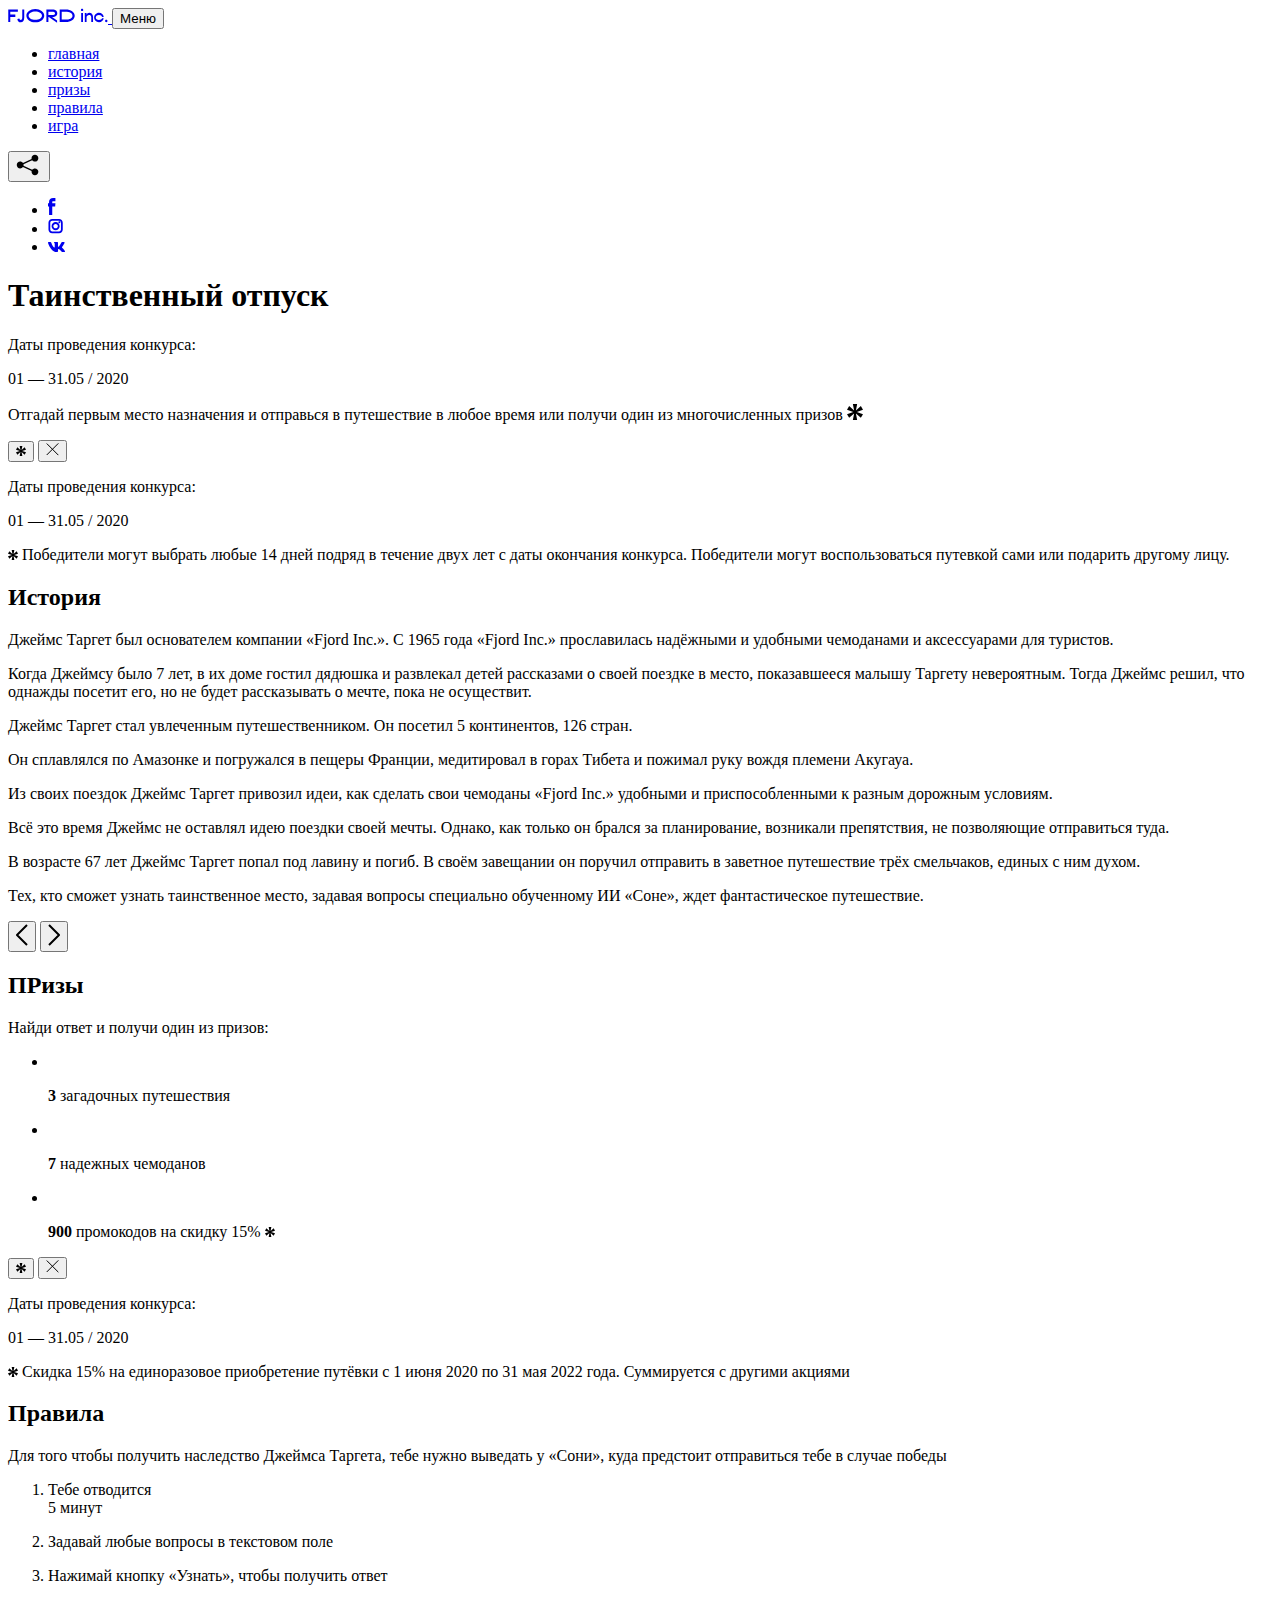
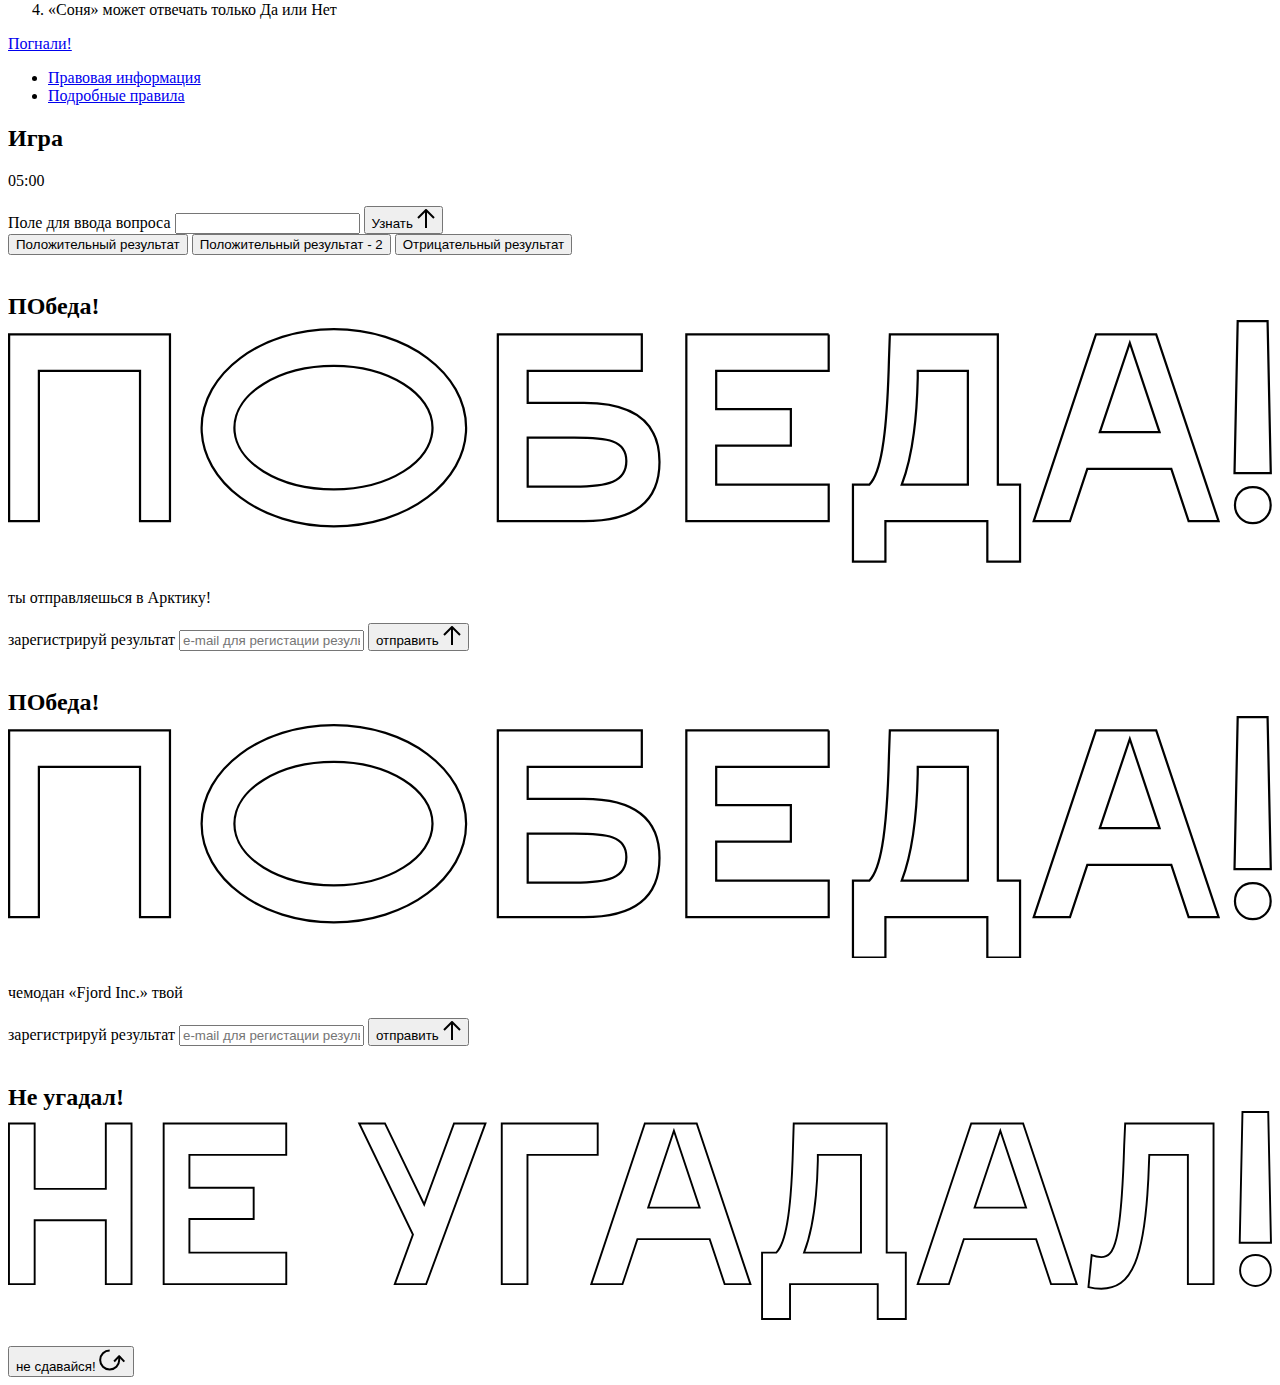
==== source/index.html @ dfde4da7 "Merge pull request #2 from Stella-A/module1-task2" ====
<!DOCTYPE html>
<html lang="ru">
<head>
  <meta charset="UTF-8">
  <meta name="description" content="">
  <meta name="viewport" content="width=device-width, initial-scale=1.0">
  <meta http-equiv="X-UA-Compatible" content="ie=edge">
  <title>Mysterious Vacation</title>
</head>
<body>

  <header class="page-header js-header">
    <div class="page-header__wrapper">
      <a href="#" class="page-header__logo" aria-label="Перейти на страницу FJORD.Inc">
        <svg width="100" height="15" viewBox="0 0 100 15" fill="none" xmlns="http://www.w3.org/2000/svg">
          <path d="M0.26 1.4V14H2.276V8.906H7.334V6.44H2.276V3.848H9.872V1.4H0.26ZM12.733 14.36C15.127 14.36 16.243 12.65 16.243 9.5V1.4H14.263V8.96C14.263 11.21 13.723 11.876 12.733 11.876C11.833 11.876 11.473 11.3 11.347 10.58L9.36702 10.94C9.63702 13.046 10.663 14.36 12.733 14.36ZM18.3918 7.7C18.3918 11.372 22.3878 14.36 27.3198 14.36C32.2518 14.36 36.2478 11.372 36.2478 7.7C36.2478 4.028 32.2518 1.04 27.3198 1.04C22.3878 1.04 18.3918 4.028 18.3918 7.7ZM20.6058 7.7C20.6058 5.378 23.6118 3.524 27.3198 3.524C30.9918 3.524 33.9798 5.378 33.9798 7.7C33.9798 10.004 30.9918 11.858 27.3198 11.858C23.6118 11.858 20.6058 10.004 20.6058 7.7ZM40.403 14V8.906H40.799L49.079 14.702V12.38L44.039 8.906H44.201C47.999 8.906 49.277 7.304 49.277 5.162C49.277 3.092 47.999 1.4 44.201 1.4H38.387V14H40.403ZM43.535 3.722C45.785 3.722 47.045 4.136 47.045 5.432C47.045 6.764 45.785 7.034 43.535 7.034H40.403V3.722H43.535ZM51.6936 1.382V14H57.8676C62.7456 14 66.7236 11.534 66.7236 7.7C66.7236 3.848 62.7456 1.382 57.8676 1.382H51.6936ZM53.7096 11.624V3.722H57.5436C61.5396 3.722 64.4916 5.018 64.4916 7.7C64.4916 10.238 61.5396 11.624 57.5436 11.624H53.7096ZM73.1832 14.018H74.9832V5H73.1832V14.018ZM72.9132 1.976C72.9132 2.57 73.3992 3.092 74.0832 3.092C74.7492 3.092 75.2352 2.57 75.2352 1.976C75.2352 1.382 74.7672 0.805999 74.0832 0.805999C73.3812 0.805999 72.9132 1.382 72.9132 1.976ZM76.7867 14H78.5687V9.104C78.7487 8.006 79.5947 6.962 81.0887 6.962C82.1147 6.962 83.2667 7.448 83.2667 9.554V14H85.0487V9.014C85.0487 6.152 83.2307 4.73 81.3587 4.73C79.9187 4.73 79.0727 5.558 78.5687 6.854V5H76.7867V14ZM90.9898 14.27C93.5098 14.27 95.3818 12.506 95.7238 10.328H94.0498C93.7258 11.3 92.6998 12.02 90.9898 12.02C88.8478 12.02 87.7678 10.922 87.7678 9.59C87.7678 8.24 88.8478 6.962 90.9898 6.962C92.7538 6.962 93.7978 7.844 94.0858 8.924H95.7418C95.4358 6.71 93.6178 4.73 90.9898 4.73C88.0918 4.73 86.1298 7.124 86.1298 9.59C86.1298 12.074 88.1278 14.27 90.9898 14.27ZM97.0693 12.938C97.0693 13.658 97.5553 14.144 98.2753 14.144C98.9953 14.144 99.4813 13.658 99.4813 12.938C99.4813 12.2 98.9953 11.714 98.2753 11.714C97.5553 11.714 97.0693 12.2 97.0693 12.938Z" fill="currentColor"/>
        </svg>
      </a>
      <button class="page-header__toggler js-menu-toggler" type="button" aria-label="Управление мобильным меню"><span>Меню</span></button>
      <nav class="page-header__nav">
        <div class="page-header__menu js-menu" id="menu">
          <ul>
            <li>
              <a class="js-menu-link" href="#top" data-href="top">главная</a>
            </li>
            <li>
              <a class="js-menu-link" href="#story" data-href="story">история</a>
            </li>
            <li>
              <a class="js-menu-link" href="#prizes" data-href="prizes">призы</a>
            </li>
            <li>
              <a class="js-menu-link" href="#rules" data-href="rules">правила</a>
            </li>
            <li>
              <a class="js-menu-link" href="#game" data-href="game">игра</a>
            </li>
          </ul>
        </div>
        <div class="page-header__social">
          <div class="social-block js-social-block">
            <button class="social-block__toggler" aria-label="Управлять блоком с социальными кнопками">
              <svg width="26" height="22" viewBox="0 0 27 22" fill="none" xmlns="http://www.w3.org/2000/svg">
                <path d="M19.6721 7.43664C21.6273 7.43664 23.213 5.85095 23.213 3.89566C23.213 1.94037 21.6273 0.354675 19.6721 0.354675C17.7168 0.354675 16.1311 1.94037 16.1311 3.89566C16.1311 4.19968 16.1728 4.49178 16.2458 4.77345L7.21751 8.95527C6.57519 8.05214 5.52303 7.46049 4.33078 7.46049C2.37549 7.46049 0.789795 9.04618 0.789795 11.0015C0.789795 12.9568 2.37549 14.5425 4.33078 14.5425C5.52303 14.5425 6.57668 13.9508 7.21751 13.0477L16.2458 17.2295C16.1743 17.5112 16.1311 17.8033 16.1311 18.1073C16.1311 20.0626 17.7168 21.6483 19.6721 21.6483C21.6273 21.6483 23.213 20.0626 23.213 18.1073C23.213 16.152 21.6273 14.5663 19.6721 14.5663C18.4798 14.5663 17.4262 15.158 16.7853 16.0611L7.75701 11.8793C7.82854 11.5976 7.87176 11.3055 7.87176 11.0015C7.87176 10.6974 7.83003 10.4053 7.75701 10.1237L16.7853 5.94186C17.4262 6.84499 18.4783 7.43664 19.6721 7.43664Z" fill="currentColor"/>
              </svg>
            </button>
            <ul class="social-block__list">
              <li>
                <a class="social-block__link social-block__link--fb" href="#" aria-label="Мы на Facebook">
                  <svg width="8" height="17" viewBox="0 0 8 17" fill="none" xmlns="http://www.w3.org/2000/svg">
                    <path d="M4.24646 16.9899H1.09275L1.05793 8.49828H0V5.30707H1.05793V3.81124C1.05793 1.42084 2.57654 0 5.21735 0H7.41758V3.18585H5.30841C4.28262 3.18585 4.2478 3.48582 4.2478 4.24914V5.30707H7.42964L7.16716 8.49828H4.2478V16.9899H4.24646Z" fill="currentColor"/>
                  </svg>
                </a>
              </li>
              <li>
                <a class="social-block__link social-block__link--insta" href="#" aria-label="Мы в Instagram">
                  <svg width="15" height="15" viewBox="0 0 15 15" fill="none" xmlns="http://www.w3.org/2000/svg">
                    <path d="M11.0197 0H4.19806C2.14246 0 0.471191 1.66993 0.471191 3.72285V10.5499C0.471191 12.6082 2.14112 14.2727 4.19806 14.2727H11.0197C13.0753 14.2727 14.7466 12.6082 14.7466 10.5499V3.72285C14.7466 1.67127 13.0753 0 11.0197 0ZM11.0197 12.4849H4.19806C3.13076 12.4849 2.26432 11.6158 2.26432 10.5512V3.72419C2.26432 2.65956 3.13076 1.79715 4.19806 1.79715H11.0197C12.087 1.79715 12.9535 2.6609 12.9535 3.72419V10.5512C12.9535 11.6145 12.087 12.4849 11.0197 12.4849Z" fill="currentColor"/>
                    <path d="M7.60887 3.11084C5.38989 3.11084 3.58203 4.9187 3.58203 7.14036C3.58203 9.35532 5.38989 11.1645 7.60887 11.1645C9.83053 11.1645 11.6357 9.35666 11.6357 7.14036C11.6357 4.9187 9.83053 3.11084 7.60887 3.11084ZM7.60887 9.36871C6.37551 9.36871 5.37784 8.37372 5.37784 7.14036C5.37784 5.90699 6.37551 4.90665 7.60887 4.90665C8.83822 4.90665 9.84259 5.90833 9.84259 7.14036C9.84392 8.37238 8.83822 9.36871 7.60887 9.36871Z" fill="currentColor"/>
                    <path d="M11.3573 2.35962C10.8256 2.35962 10.3931 2.79752 10.3931 3.32381C10.3931 3.85546 10.8256 4.29336 11.3573 4.29336C11.8862 4.29336 12.3215 3.85546 12.3215 3.32381C12.3215 2.79752 11.8862 2.35962 11.3573 2.35962Z" fill="currentColor"/>
                  </svg>
                </a>
              </li>
              <li>
                <a class="social-block__link social-block__link--vk" href="#" aria-label="Мы ВКонтакте">
                  <svg width="17" height="10" viewBox="0 0 17 10" fill="none" xmlns="http://www.w3.org/2000/svg">
                    <path d="M14.1234 4.9002C14.1234 4.9002 16.3623 1.72708 16.5866 0.680242C16.6595 0.312285 16.4947 0.103188 16.1069 0.103188C16.1069 0.103188 14.8193 0.103188 14.168 0.103188C13.7235 0.103188 13.5587 0.293278 13.4235 0.579768C13.4235 0.579768 12.3724 2.82553 11.0969 4.24712C10.6861 4.70333 10.4781 4.84318 10.2511 4.84318C10.0646 4.84318 9.98625 4.6911 9.98625 4.27834V0.649016C9.98625 0.147997 9.92545 0.00135496 9.5066 0.00135496H6.39628C6.15578 0.00135496 6.0085 0.134417 6.0085 0.324506C6.0085 0.801084 6.73406 0.908351 6.73406 2.20231V4.87305C6.73406 5.40529 6.70569 5.61575 6.45303 5.61575C5.78016 5.61575 4.19528 3.30618 3.30623 0.678887C3.12923 0.145282 2.93737 0 2.43475 0H0.486409C0.205373 0 0 0.190085 0 0.476576C0 0.991172 0.60666 3.40801 2.99277 6.64358C4.59927 8.8201 6.70569 10 8.60269 10C9.76196 10 10.0416 9.80312 10.0416 9.31432V7.63883C10.0416 7.22607 10.2065 7.04956 10.4429 7.04956C10.7078 7.04956 11.1847 7.13238 12.2805 8.22268C13.5843 9.47862 13.6762 10 14.3896 10H16.5676C16.7919 10 17 9.89273 17 9.52342C17 9.02919 16.3623 8.15343 15.384 7.10659C14.9801 6.56755 14.3302 5.98914 14.1248 5.72301C13.8275 5.40801 13.9154 5.23014 14.1234 4.9002Z" fill="currentColor"/>
                  </svg>
                </a>
              </li>
            </ul>
          </div>
        </div>
      </nav>
    </div>
  </header>

  <main class="page-content">

    <section class="animation-screen"></section>

    <section class="screen screen--hidden screen--intro" id="top">
      <div class="screen__wrapper">
        <div class="intro">
          <h1 class="intro__title">Таинственный отпуск</h1>
          <div class="intro__content">
            <div class="intro__info">
              <p class="intro__label">Даты проведения конкурса:</p>
              <p class="intro__date">01 — 31.05 / 2020</p>
            </div>
            <div class="intro__message">
              <p>
                Отгадай первым место назначения и&nbsp;отправься в&nbsp;путешествие в&nbsp;любое время или получи один из многочисленных призов
                <svg width="16" height="16" viewBox="0 0 10 10" fill="none" xmlns="http://www.w3.org/2000/svg">
                  <path d="M0 6.35337L3.90271 4.99012L0 3.64663L1.34615 1.32374L4.44287 4.01073L3.67364 0H6.34615L5.57692 4.01073L8.65385 1.32374L10 3.64663L6.13405 4.99012L10 6.35337L8.65385 8.65651L5.57692 5.98927L6.34615 10H3.67364L4.44287 5.96952L1.34615 8.65651L0 6.35337Z" fill="currentColor"/>
                </svg>
              </p>
            </div>
          </div>
        </div>
      </div>
      <div class="screen__footer js-footer">
        <button class="screen__footer-enlarge js-footer-toggler" type="button" aria-label="Показать сообщение">
          <svg width="10" height="10" viewBox="0 0 10 10" fill="none" xmlns="http://www.w3.org/2000/svg">
            <path d="M0 6.35337L3.90271 4.99012L0 3.64663L1.34615 1.32374L4.44287 4.01073L3.67364 0H6.34615L5.57692 4.01073L8.65385 1.32374L10 3.64663L6.13405 4.99012L10 6.35337L8.65385 8.65651L5.57692 5.98927L6.34615 10H3.67364L4.44287 5.96952L1.34615 8.65651L0 6.35337Z" fill="currentColor"/>
          </svg>
        </button>
        <button class="screen__footer-collapse js-footer-toggler" type="button" aria-label="Скрыть сообщение">
          <svg width="13" height="13" viewBox="0 0 13 13" fill="none" xmlns="http://www.w3.org/2000/svg">
            <line x1="12.3536" y1="0.353553" x2="0.738349" y2="11.9688" stroke="currentColor"/>
            <line x1="0.738319" y1="0.539925" x2="12.3535" y2="12.1551" stroke="currentColor"/>
          </svg>
        </button>
        <div class="screen__footer-wrapper">
          <div class="screen__footer-announce">
            <p class="screen__footer-label">Даты проведения конкурса:</p>
            <p class="screen__footer-date">01 — 31.05 / 2020</p>
          </div>
          <div class="screen__footer-note">
            <p>
              <svg width="10" height="10" viewBox="0 0 10 10" fill="none" xmlns="http://www.w3.org/2000/svg">
                <path d="M0 6.35337L3.90271 4.99012L0 3.64663L1.34615 1.32374L4.44287 4.01073L3.67364 0H6.34615L5.57692 4.01073L8.65385 1.32374L10 3.64663L6.13405 4.99012L10 6.35337L8.65385 8.65651L5.57692 5.98927L6.34615 10H3.67364L4.44287 5.96952L1.34615 8.65651L0 6.35337Z" fill="currentColor"/>
              </svg>
              <span>Победители могут выбрать любые 14 дней подряд в&nbsp;течение двух лет с&nbsp;даты окончания конкурса. Победители могут воспользоваться путевкой сами или подарить другому лицу.</span>
            </p>
          </div>
        </div>
      </div>
    </section>

    <section class="screen screen--hidden screen--story" id="story">

      <div class="slider swiper-container js-slider">

        <div class="swiper-wrapper">

          <div class="slider__item swiper-slide">
            <h2 class="slider__item-title">История</h2>
            <p class="slider__item-text">Джеймс Таргет был основателем компании &laquo;Fjord Inc.&raquo;. С&nbsp;1965 года &laquo;Fjord Inc.&raquo; прославилась надёжными и&nbsp;удобными чемоданами и&nbsp;аксессуарами для туристов.</p>
          </div>

          <div class="slider__item swiper-slide">
            <p class="slider__item-text">Когда Джеймсу было 7&nbsp;лет, в&nbsp;их&nbsp;доме гостил дядюшка и&nbsp;развлекал детей рассказами о&nbsp;своей поездке в&nbsp;место, показавшееся малышу Таргету невероятным. Тогда Джеймс решил, что однажды посетит его, но&nbsp;не&nbsp;будет рассказывать о&nbsp;мечте, пока не&nbsp;осуществит.</p>
          </div>

          <div class="slider__item swiper-slide">
            <p class="slider__item-text">Джеймс Таргет стал увлеченным путешественником. Он&nbsp;посетил 5&nbsp;континентов, 126&nbsp;стран.</p>
          </div>

          <div class="slider__item swiper-slide">
            <p class="slider__item-text">Он&nbsp;сплавлялся по&nbsp;Амазонке и&nbsp;погружался в&nbsp;пещеры Франции, медитировал в&nbsp;горах Тибета и&nbsp;пожимал руку вождя племени Акугауа.</p>
          </div>

          <div class="slider__item swiper-slide">
            <p class="slider__item-text">Из&nbsp;своих поездок Джеймс Таргет привозил идеи, как сделать свои чемоданы &laquo;Fjord Inc.&raquo; удобными и&nbsp;приспособленными к&nbsp;разным дорожным условиям.</p>
          </div>

          <div class="slider__item swiper-slide">
            <p class="slider__item-text">Всё это время Джеймс не&nbsp;оставлял идею поездки своей мечты. Однако, как только он&nbsp;брался за&nbsp;планирование, возникали препятствия, не&nbsp;позволяющие отправиться туда.</p>
          </div>

          <div class="slider__item swiper-slide">
            <p class="slider__item-text">В&nbsp;возрасте 67&nbsp;лет Джеймс Таргет попал под лавину и&nbsp;погиб. В&nbsp;своём завещании он&nbsp;поручил отправить в&nbsp;заветное путешествие трёх смельчаков, единых с&nbsp;ним духом.</p>
          </div>

          <div class="slider__item swiper-slide">
            <p class="slider__item-text">Тех, кто сможет узнать таинственное место, задавая вопросы специально обученному ИИ&nbsp;&laquo;Соне&raquo;, ждет фантастическое путешествие.</p>
          </div>
        </div>
        <div class="slider__controls">
          <button class="slider__control slider__control--prev js-control-prev" type="button" aria-label="Показать предыдущую историю">
            <svg width="12" height="22" viewBox="0 0 12 22" fill="none" xmlns="http://www.w3.org/2000/svg">
              <path d="M11 1L1 11L11 21" stroke="currentColor" stroke-width="2" stroke-linejoin="round"/>
            </svg>
          </button>
          <button class="slider__control slider__control--next js-control-next" type="button" aria-label="Показать следующую историю">
            <svg width="12" height="22" viewBox="0 0 12 22" fill="none" xmlns="http://www.w3.org/2000/svg">
              <path d="M1 1L11 11L1 21" stroke="currentColor" stroke-width="2" stroke-linejoin="round"/>
            </svg>
          </button>
        </div>
        <div class="slider__pagination swiper-pagination"></div>
      </div>
    </section>

    <section class="screen screen--hidden screen--prizes" id="prizes">
      <div class="screen__wrapper">
        <div class="prizes">
          <h2 class="prizes__title">ПРизы</h2>
          <div class="prizes__lead">
            <p>Найди ответ и&nbsp;получи один из&nbsp;призов:</p>
          </div>
          <ul class="prizes__list">
            <li class="prizes__item prizes__item--journeys">
              <div class="prizes__icon">
                <picture>
                  <source srcset="img/prize1-mob.svg" media="(orientation: portrait)">
                  <img src="img/prize1.svg" alt="">
                </picture>
              </div>
              <p class="prizes__desc">
                <b>3</b>
                <span>загадочных путешествия</span>
              </p>
            </li>
            <li class="prizes__item prizes__item--cases">
              <div class="prizes__icon">
                <picture>
                  <source srcset="img/prize2-mob.svg" media="(orientation: portrait)">
                  <img src="img/prize2.svg" alt="">
                </picture>
              </div>
              <p class="prizes__desc">
                <b>7</b>
                <span>надежных чемоданов</span>
              </p>
            </li>
            <li class="prizes__item prizes__item--codes">
              <div class="prizes__icon">
                <picture>
                  <source srcset="img/prize3-mob.svg" media="(orientation: portrait)">
                  <img src="img/prize3.svg" alt="">
                </picture>
              </div>
              <p class="prizes__desc">
                <b>900</b>
                <span>
                  промокодов на&nbsp;скидку 15%
                  <svg width="10" height="10" viewBox="0 0 10 10" fill="none" xmlns="http://www.w3.org/2000/svg">
                    <path d="M0 6.35337L3.90271 4.99012L0 3.64663L1.34615 1.32374L4.44287 4.01073L3.67364 0H6.34615L5.57692 4.01073L8.65385 1.32374L10 3.64663L6.13405 4.99012L10 6.35337L8.65385 8.65651L5.57692 5.98927L6.34615 10H3.67364L4.44287 5.96952L1.34615 8.65651L0 6.35337Z" fill="currentColor"/>
                  </svg>
                </span>
              </p>
            </li>
          </ul>
        </div>
      </div>
      <div class="screen__footer js-footer">
        <button class="screen__footer-enlarge js-footer-toggler" type="button" aria-label="Показать сообщение">
          <svg width="10" height="10" viewBox="0 0 10 10" fill="none" xmlns="http://www.w3.org/2000/svg">
            <path d="M0 6.35337L3.90271 4.99012L0 3.64663L1.34615 1.32374L4.44287 4.01073L3.67364 0H6.34615L5.57692 4.01073L8.65385 1.32374L10 3.64663L6.13405 4.99012L10 6.35337L8.65385 8.65651L5.57692 5.98927L6.34615 10H3.67364L4.44287 5.96952L1.34615 8.65651L0 6.35337Z" fill="currentColor"/>
          </svg>
        </button>
        <button class="screen__footer-collapse js-footer-toggler" type="button" aria-label="Скрыть сообщение">
          <svg width="13" height="13" viewBox="0 0 13 13" fill="none" xmlns="http://www.w3.org/2000/svg">
            <line x1="12.3536" y1="0.353553" x2="0.738349" y2="11.9688" stroke="currentColor"/>
            <line x1="0.738319" y1="0.539925" x2="12.3535" y2="12.1551" stroke="currentColor"/>
          </svg>
        </button>
        <div class="screen__footer-wrapper">
          <div class="screen__footer-announce">
            <p class="screen__footer-label">Даты проведения конкурса:</p>
            <p class="screen__footer-date">01 — 31.05 / 2020</p>
          </div>
          <div class="screen__footer-note">
            <p>
              <svg width="10" height="10" viewBox="0 0 10 10" fill="none" xmlns="http://www.w3.org/2000/svg">
                <path d="M0 6.35337L3.90271 4.99012L0 3.64663L1.34615 1.32374L4.44287 4.01073L3.67364 0H6.34615L5.57692 4.01073L8.65385 1.32374L10 3.64663L6.13405 4.99012L10 6.35337L8.65385 8.65651L5.57692 5.98927L6.34615 10H3.67364L4.44287 5.96952L1.34615 8.65651L0 6.35337Z" fill="currentColor"/>
              </svg>
              <span>Скидка&nbsp;15% на&nbsp;единоразовое приобретение путёвки с&nbsp;1&nbsp;июня 2020 по&nbsp;31&nbsp;мая 2022&nbsp;года. Суммируется с&nbsp;другими акциями</span>
            </p>
          </div>
        </div>
      </div>
    </section>

    <section class="screen screen--hidden screen--rules" id="rules">
      <div class="screen__wrapper">
        <div class="rules">
          <h2 class="rules__title">Правила</h2>
          <div class="rules__lead">
            <p>Для того чтобы получить наследство Джеймса Таргета, тебе нужно выведать у&nbsp;&laquo;Сони&raquo;, куда предстоит отправиться тебе в&nbsp;случае победы</p>
          </div>
          <ol class="rules__list">
            <li class="rules__item">
              <p>Тебе отводится <br>5&nbsp;минут</p>
            </li>
            <li class="rules__item">
              <p>Задавай любые вопросы в&nbsp;текстовом поле</p>
            </li>
            <li class="rules__item">
              <p>Нажимай кнопку &laquo;Узнать&raquo;, чтобы получить ответ</p>
            </li>
            <li class="rules__item">
              <p>&laquo;Соня&raquo; может отвечать только&nbsp;Да или Нет</p>
            </li>
          </ol>
          <a href="#game" class="rules__link btn">Погнали!</a>
        </div>
      </div>
      <div class="screen__disclaimer">
        <div class="disclaimer">
          <ul>
            <li>
              <a href="#">Правовая информация</a>
            </li>
            <li>
              <a href="#">Подробные правила</a>
            </li>
          </ul>
        </div>
      </div>
    </section>

    <section class="screen screen--hidden screen--game" id="game">
      <div class="screen__wrapper">
        <div class="game">
          <div class="game__header">
            <h2 class="game__title">Игра</h2>
            <div class="game__counter">
              <span>05</span>:<span>00</span>
            </div>
          </div>
          <div class="game__body">
            <div class="chat">
              <div class="chat__body js-chat">
                <ul class="chat__list" id="messages"></ul>
              </div>
              <div class="chat__footer">
                <form action="#" method="post" class="form" id="message-form">
                  <label for="message-field" class="visually-hidden">Поле для ввода вопроса</label>
                  <input type="text" class="form__field" id="message-field">
                  <button class="form__button btn">
                    Узнать
                    <svg width="18" height="19" viewBox="0 0 18 19" fill="none" xmlns="http://www.w3.org/2000/svg">
                      <path stroke="currentColor" stroke-width="2" d="M9 19V1"/>
                      <path d="M1 9l8-8 8 8" stroke="currentColor" stroke-width="2" stroke-linejoin="round"/>
                    </svg>
                  </button>
                </form>
              </div>
            </div>
          </div>
          <!-- временные кнопки для показа результата -->
          <div class="game__buttons">
            <button class="game__button btn js-show-result" type="button" data-target="result">Положительный результат</button>
            <button class="game__button btn js-show-result" type="button" data-target="result2">Положительный результат - 2</button>
            <button class="game__button btn js-show-result" type="button" data-target="result3">Отрицательный результат</button>
          </div>
        </div>
      </div>
    </section>

    <section class="screen screen--hidden screen--result" id="result">
      <div class="screen__wrapper">
        <div class="result result--trip">
          <div class="result__image">
            <picture>
              <source srcset="img/result1-mob.png 1x, img/result1-mob@2x.png 2x" media="(max-width: 768px) and (orientation: portrait)">
              <img src="img/result1.png" srcset="img/result1@2x.png 2x" alt="">
            </picture>
          </div>
          <h2 class="result__title">
            <span class="visually-hidden">ПОбеда!</span>
            <svg xmlns="http://www.w3.org/2000/svg" viewBox="0 0 568.85 109.24">
              <path d="M16,24.44V92H2.6V8H75V92H61.52V24.44H16Z" transform="translate(-2.1 -1.5)" fill="none" stroke="currentColor"/>
              <path
                d="M148.76,5.6c32.88,0,59.52,19.92,59.52,44.4s-26.64,44.4-59.52,44.4S89.24,74.48,89.24,50,115.88,5.6,148.76,5.6Zm0,72.12c24.48,0,44.4-12.36,44.4-27.72s-19.92-27.84-44.4-27.84C124,22.16,104,34.52,104,50S124,77.72,148.76,77.72Z"
                transform="translate(-2.1 -1.5)" fill="none" stroke="currentColor"/>
              <path
                d="M287.36,8V24.44H236v14.4h25.32c25.44,0,34,11.16,34,26.52,0,15.6-8.52,26.64-34,26.64H222.56V8h64.8ZM256.88,76.52c15.12,0,23.52-2,23.52-11.52S272,54.44,256.88,54.44H236V76.52h20.88Z"
                transform="translate(-2.1 -1.5)" fill="none" stroke="currentColor"/>
              <path d="M371.47,8V24.44H320.84V41.6h33.6V58h-33.6V75.56h50.64V92H307.4V8h64.08Z" transform="translate(-2.1 -1.5)"
                    fill="none" stroke="currentColor"/>
              <path
                d="M382.39,110.24V75.56h7.44c4.56-4.68,7.8-18.36,8.76-56L399,8h48.6V75.56h10v34.68H442.87V92H397v18.24H382.39Zm51.72-34.68V24.44H411.55v3.12c-0.48,22.44-3.24,37.68-7.2,48h29.76Z"
                transform="translate(-2.1 -1.5)" fill="none" stroke="currentColor"/>
              <path
                d="M463.75,92l28-84h27.12l28.08,84H533.47l-7.8-23.52h-37.8L480.07,92H463.75Zm56.64-40L507,11.84,493.51,52h26.88Z"
                transform="translate(-2.1 -1.5)" fill="none" stroke="currentColor"/>
              <path
                d="M554.12,70.4L555.55,2H569l1.44,68.4H554.12Zm8.28,6.36c4.8,0,8,3.24,8,8.16a8,8,0,1,1-16.08,0C554.35,80,557.59,76.76,562.39,76.76Z"
                transform="translate(-2.1 -1.5)" fill="none" stroke="currentColor"/>
            </svg>
          </h2>
          <div class="result__text">
            <p>ты&nbsp;отправляешься в&nbsp;Арктику!</p>
          </div>
          <div class="result__form">
            <form action="#" method="post" class="form form--result">
              <label for="email-field" class="form__label">зарегистрируй результат</label>
              <input type="email" class="form__field" id="email-field" placeholder="e-mail для регистации результата и получения приза" required>
              <button class="form__button btn">
                отправить
                <svg width="18" height="19" viewBox="0 0 18 19" fill="none" xmlns="http://www.w3.org/2000/svg">
                  <path stroke="currentColor" stroke-width="2" d="M9 19V1"/>
                  <path d="M1 9l8-8 8 8" stroke="currentColor" stroke-width="2" stroke-linejoin="round"/>
                </svg>
              </button>
            </form>
          </div>
        </div>
      </div>
    </section>

    <section class="screen screen--hidden screen--result" id="result2">
      <div class="screen__wrapper">
        <div class="result result--prize">
          <div class="result__image">
            <picture>
              <source srcset="img/result2-mob.png 1x, img/result2-mob@2x.png 2x" media="(max-width: 768px) and (orientation: portrait)">
              <img src="img/result2.png" srcset="img/result2@2x.png 2x" alt="">
            </picture>
          </div>
          <h2 class="result__title">
            <span class="visually-hidden">ПОбеда!</span>
            <svg xmlns="http://www.w3.org/2000/svg" viewBox="0 0 568.85 109.24">
              <path d="M16,24.44V92H2.6V8H75V92H61.52V24.44H16Z" transform="translate(-2.1 -1.5)" fill="none" stroke="currentColor"/>
              <path
                d="M148.76,5.6c32.88,0,59.52,19.92,59.52,44.4s-26.64,44.4-59.52,44.4S89.24,74.48,89.24,50,115.88,5.6,148.76,5.6Zm0,72.12c24.48,0,44.4-12.36,44.4-27.72s-19.92-27.84-44.4-27.84C124,22.16,104,34.52,104,50S124,77.72,148.76,77.72Z"
                transform="translate(-2.1 -1.5)" fill="none" stroke="currentColor"/>
              <path
                d="M287.36,8V24.44H236v14.4h25.32c25.44,0,34,11.16,34,26.52,0,15.6-8.52,26.64-34,26.64H222.56V8h64.8ZM256.88,76.52c15.12,0,23.52-2,23.52-11.52S272,54.44,256.88,54.44H236V76.52h20.88Z"
                transform="translate(-2.1 -1.5)" fill="none" stroke="currentColor"/>
              <path d="M371.47,8V24.44H320.84V41.6h33.6V58h-33.6V75.56h50.64V92H307.4V8h64.08Z" transform="translate(-2.1 -1.5)"
                    fill="none" stroke="currentColor"/>
              <path
                d="M382.39,110.24V75.56h7.44c4.56-4.68,7.8-18.36,8.76-56L399,8h48.6V75.56h10v34.68H442.87V92H397v18.24H382.39Zm51.72-34.68V24.44H411.55v3.12c-0.48,22.44-3.24,37.68-7.2,48h29.76Z"
                transform="translate(-2.1 -1.5)" fill="none" stroke="currentColor"/>
              <path
                d="M463.75,92l28-84h27.12l28.08,84H533.47l-7.8-23.52h-37.8L480.07,92H463.75Zm56.64-40L507,11.84,493.51,52h26.88Z"
                transform="translate(-2.1 -1.5)" fill="none" stroke="currentColor"/>
              <path
                d="M554.12,70.4L555.55,2H569l1.44,68.4H554.12Zm8.28,6.36c4.8,0,8,3.24,8,8.16a8,8,0,1,1-16.08,0C554.35,80,557.59,76.76,562.39,76.76Z"
                transform="translate(-2.1 -1.5)" fill="none" stroke="currentColor"/>
            </svg>
          </h2>
          <div class="result__text">
            <p>чемодан &laquo;Fjord&nbsp;Inc.&raquo;&nbsp;твой</p>
          </div>
          <div class="result__form">
            <form action="#" method="post" class="form form--result">
              <label for="email-field2" class="form__label">зарегистрируй результат</label>
              <input type="email" class="form__field" id="email-field2" placeholder="e-mail для регистации результата и получения приза" required>
              <button class="form__button btn">
                отправить
                <svg width="18" height="19" viewBox="0 0 18 19" fill="none" xmlns="http://www.w3.org/2000/svg">
                  <path stroke="currentColor" stroke-width="2" d="M9 19V1"/>
                  <path d="M1 9l8-8 8 8" stroke="currentColor" stroke-width="2" stroke-linejoin="round"/>
                </svg>
              </button>
            </form>
          </div>
        </div>
      </div>
    </section>

    <section class="screen screen--hidden screen--result" id="result3">
      <div class="screen__wrapper">
        <div class="result result--negative">
          <div class="result__image">
            <picture>
              <source srcset="img/result3-mob.png 1x, img/result3-mob@2x.png 2x" media="(max-width: 768px) and (orientation: portrait)">
              <img src="img/result3.png" srcset="img/result3@2x.png 2x" alt="">
            </picture>
          </div>
          <h2 class="result__title">
            <span class="visually-hidden">Не угадал!</span>
            <svg xmlns="http://www.w3.org/2000/svg" viewBox="0 0 660.77 109.24">
              <path d="M2.66,92V8H16.1V42.2H53.3V8H66.74V92H53.3V58.64H16.1V92H2.66Z" transform="translate(-2.16 -1.5)"
                    fill="none" stroke="currentColor"/>
              <path d="M147.62,8V24.44H97V41.6h33.6V58H97V75.56h50.64V92H83.54V8h64.08Z" transform="translate(-2.16 -1.5)"
                    fill="none" stroke="currentColor"/>
              <path d="M199.22,8l20.52,42.36L235.34,8h16.44l-31,84H204.38l9.48-25.92L185.78,8h13.44Z"
                    transform="translate(-2.16 -1.5)" fill="none" stroke="currentColor"/>
              <path d="M273.74,24.44V92H260.3V8h50.16V24.44H273.74Z" transform="translate(-2.16 -1.5)" fill="none"
                    stroke="currentColor"/>
              <path
                d="M307.1,92l28-84h27.12l28.08,84H376.82L369,68.48h-37.8L323.42,92H307.1Zm56.64-40L350.3,11.84,336.86,52h26.88Z"
                transform="translate(-2.16 -1.5)" fill="none" stroke="currentColor"/>
              <path
                d="M396.38,110.24V75.56h7.44c4.56-4.68,7.8-18.36,8.76-56L412.94,8h48.6V75.56h10v34.68H456.86V92H411v18.24H396.38ZM448.1,75.56V24.44H425.54v3.12c-0.48,22.44-3.24,37.68-7.2,48H448.1Z"
                transform="translate(-2.16 -1.5)" fill="none" stroke="currentColor"/>
              <path
                d="M477.74,92l28-84h27.12L560.9,92H547.46l-7.8-23.52h-37.8L494.06,92H477.74Zm56.64-40-13.44-40.2L507.5,52h26.88Z"
                transform="translate(-2.16 -1.5)" fill="none" stroke="currentColor"/>
              <path
                d="M568.7,76.88a13.77,13.77,0,0,0,5,1c6.6,0,10.44-6.24,12-58.32L586.22,8h46.2V92H619V24.44H598.82l-0.12,3.12C597.14,81,589,94.4,573.74,94.4a28.55,28.55,0,0,1-6.72-.84Z"
                transform="translate(-2.16 -1.5)" fill="none" stroke="currentColor"/>
              <path
                d="M646.1,70.4L647.54,2H661l1.44,68.4H646.1Zm8.28,6.36c4.8,0,8,3.24,8,8.16a8,8,0,0,1-16.08,0C646.34,80,649.58,76.76,654.38,76.76Z"
                transform="translate(-2.16 -1.5)" fill="none" stroke="currentColor"/>
            </svg>
          </h2>
          <button class="result__button js-play" type="button">
            не сдавайся!
            <span>
              <svg width="27" height="22" viewBox="0 0 27 22" fill="none" xmlns="http://www.w3.org/2000/svg">
                <path d="M10.6899 1.47998C5.42992 1.47998 1.16992 5.73998 1.16992 11C1.16992 16.26 5.42992 20.52 10.6899 20.52C15.9499 20.52 20.2099 16.26 20.2099 11V7.13998" stroke="currentColor" stroke-width="2" stroke-miterlimit="10"/>
                <path d="M15.1099 12.5099L20.1499 7.13989L25.3099 12.6299" stroke="currentColor" stroke-width="2" stroke-miterlimit="10" stroke-linejoin="round"/>
              </svg>
            </span>
          </button>
        </div>
      </div>
    </section>

  </main>

</body>
</html>
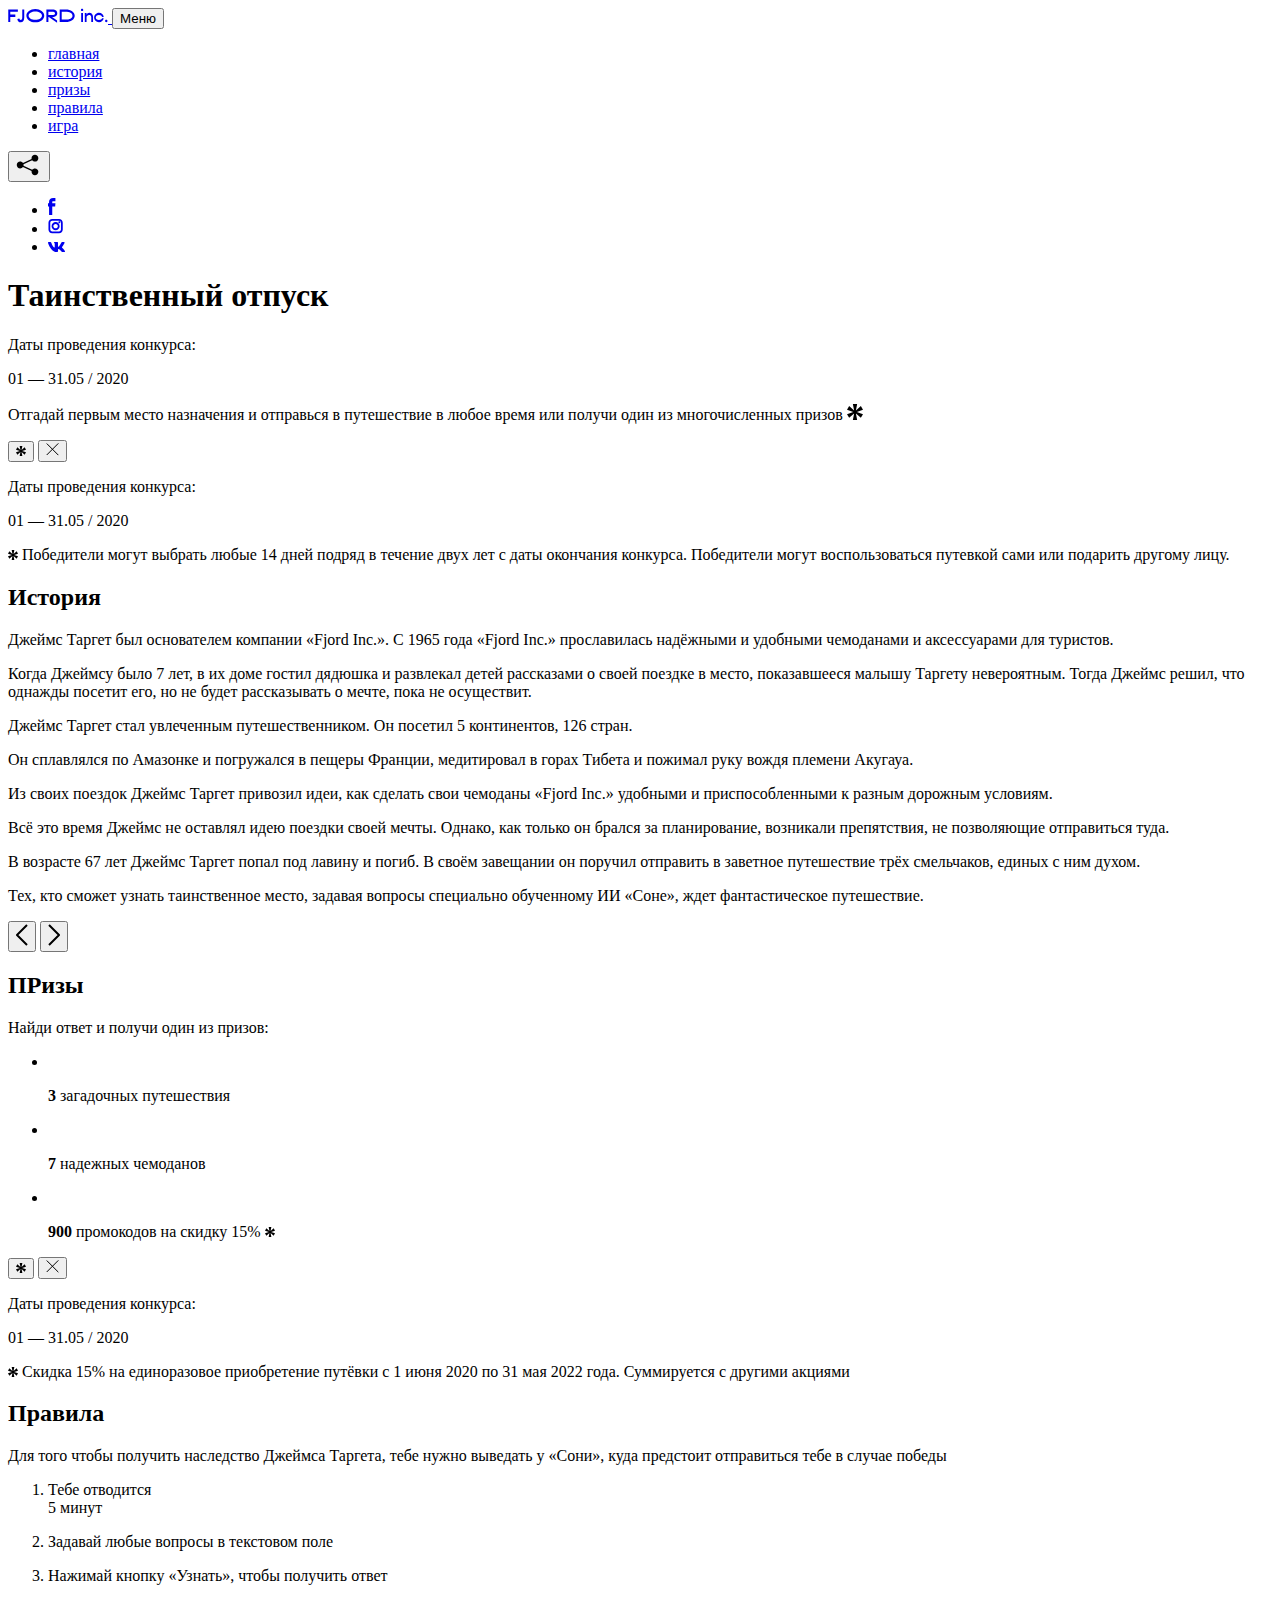
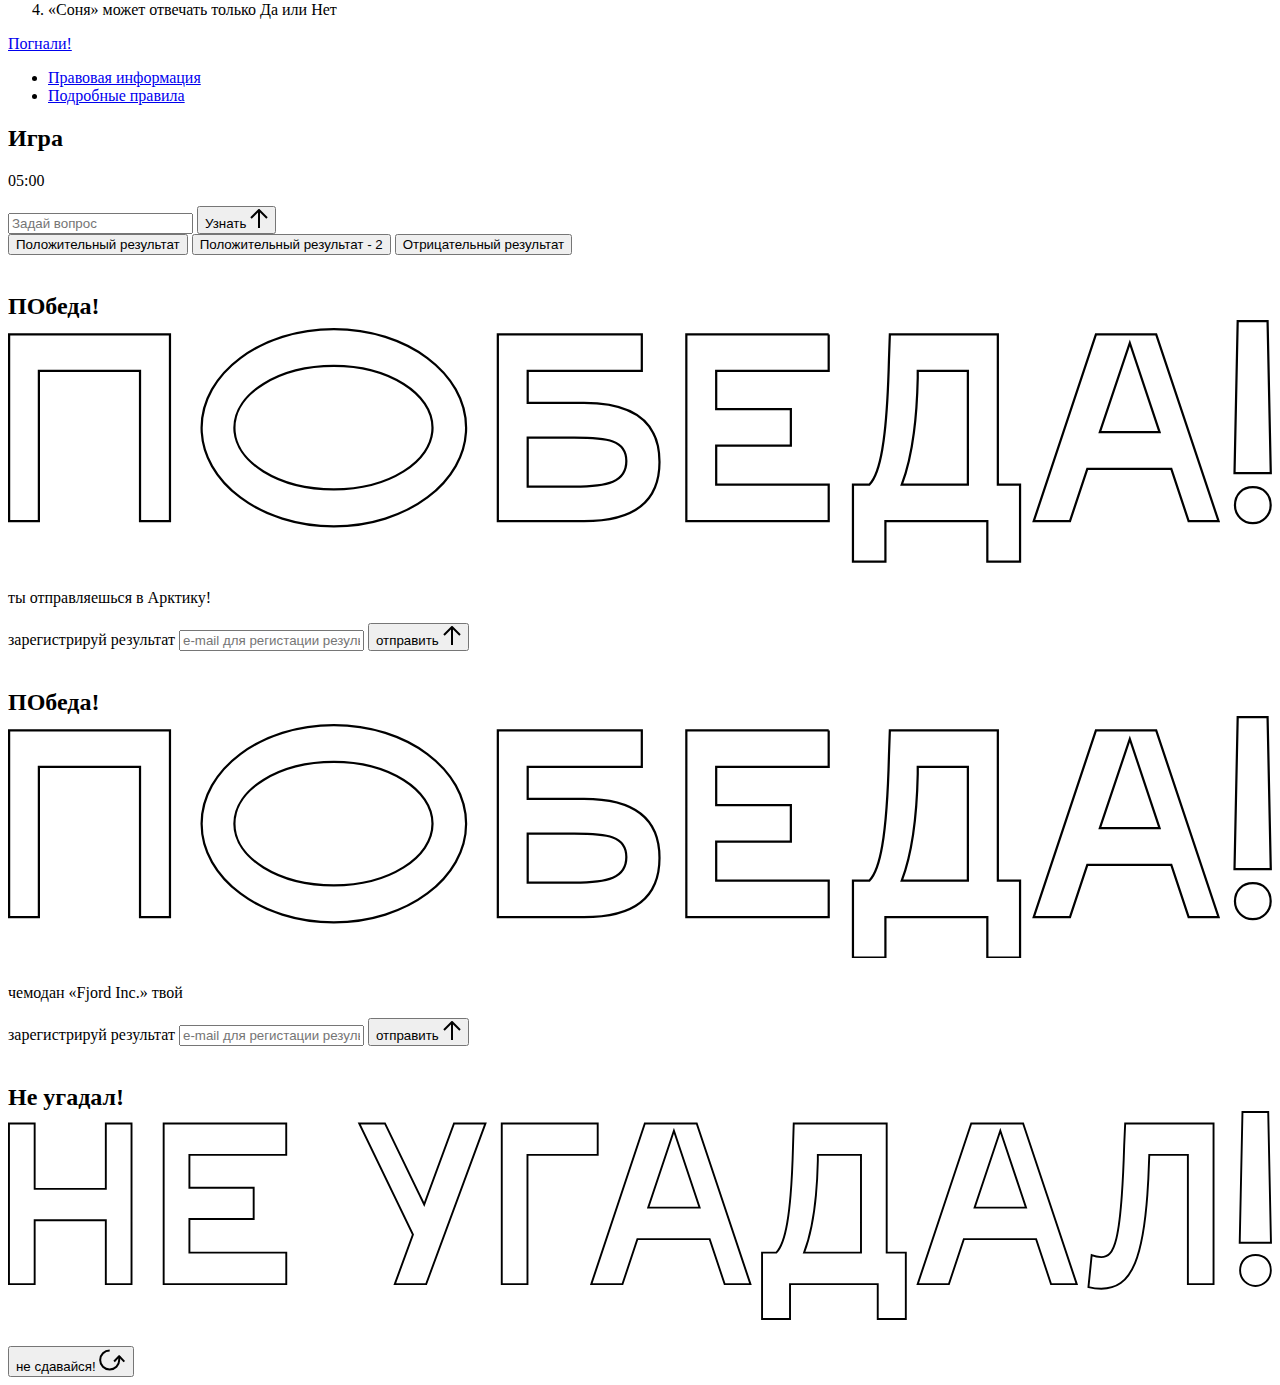
==== commit 096a0413: "Merge pull request #4 from Stella-A/module2-task1" ====
--- a/source/index.html
+++ b/source/index.html
@@ -181,6 +181,8 @@
         </div>
         <div class="slider__pagination swiper-pagination"></div>
       </div>
+
+      <div class="screen__bg"></div>
     </section>
 
     <section class="screen screen--hidden screen--prizes" id="prizes">
@@ -285,7 +287,7 @@
               <p>&laquo;Соня&raquo; может отвечать только&nbsp;Да или Нет</p>
             </li>
           </ol>
-          <a href="#game" class="rules__link btn">Погнали!</a>
+          <a href="#game" class="rules__link btn"><span>Погнали!</span></a>
         </div>
       </div>
       <div class="screen__disclaimer">
@@ -318,10 +320,11 @@
               </div>
               <div class="chat__footer">
                 <form action="#" method="post" class="form" id="message-form">
-                  <label for="message-field" class="visually-hidden">Поле для ввода вопроса</label>
-                  <input type="text" class="form__field" id="message-field">
+                  <label class="form__wrapper">
+                    <input type="text" class="form__field" id="message-field" placeholder="Задай вопрос">
+                  </label>
                   <button class="form__button btn">
-                    Узнать
+                    <span>Узнать</span>
                     <svg width="18" height="19" viewBox="0 0 18 19" fill="none" xmlns="http://www.w3.org/2000/svg">
                       <path stroke="currentColor" stroke-width="2" d="M9 19V1"/>
                       <path d="M1 9l8-8 8 8" stroke="currentColor" stroke-width="2" stroke-linejoin="round"/>
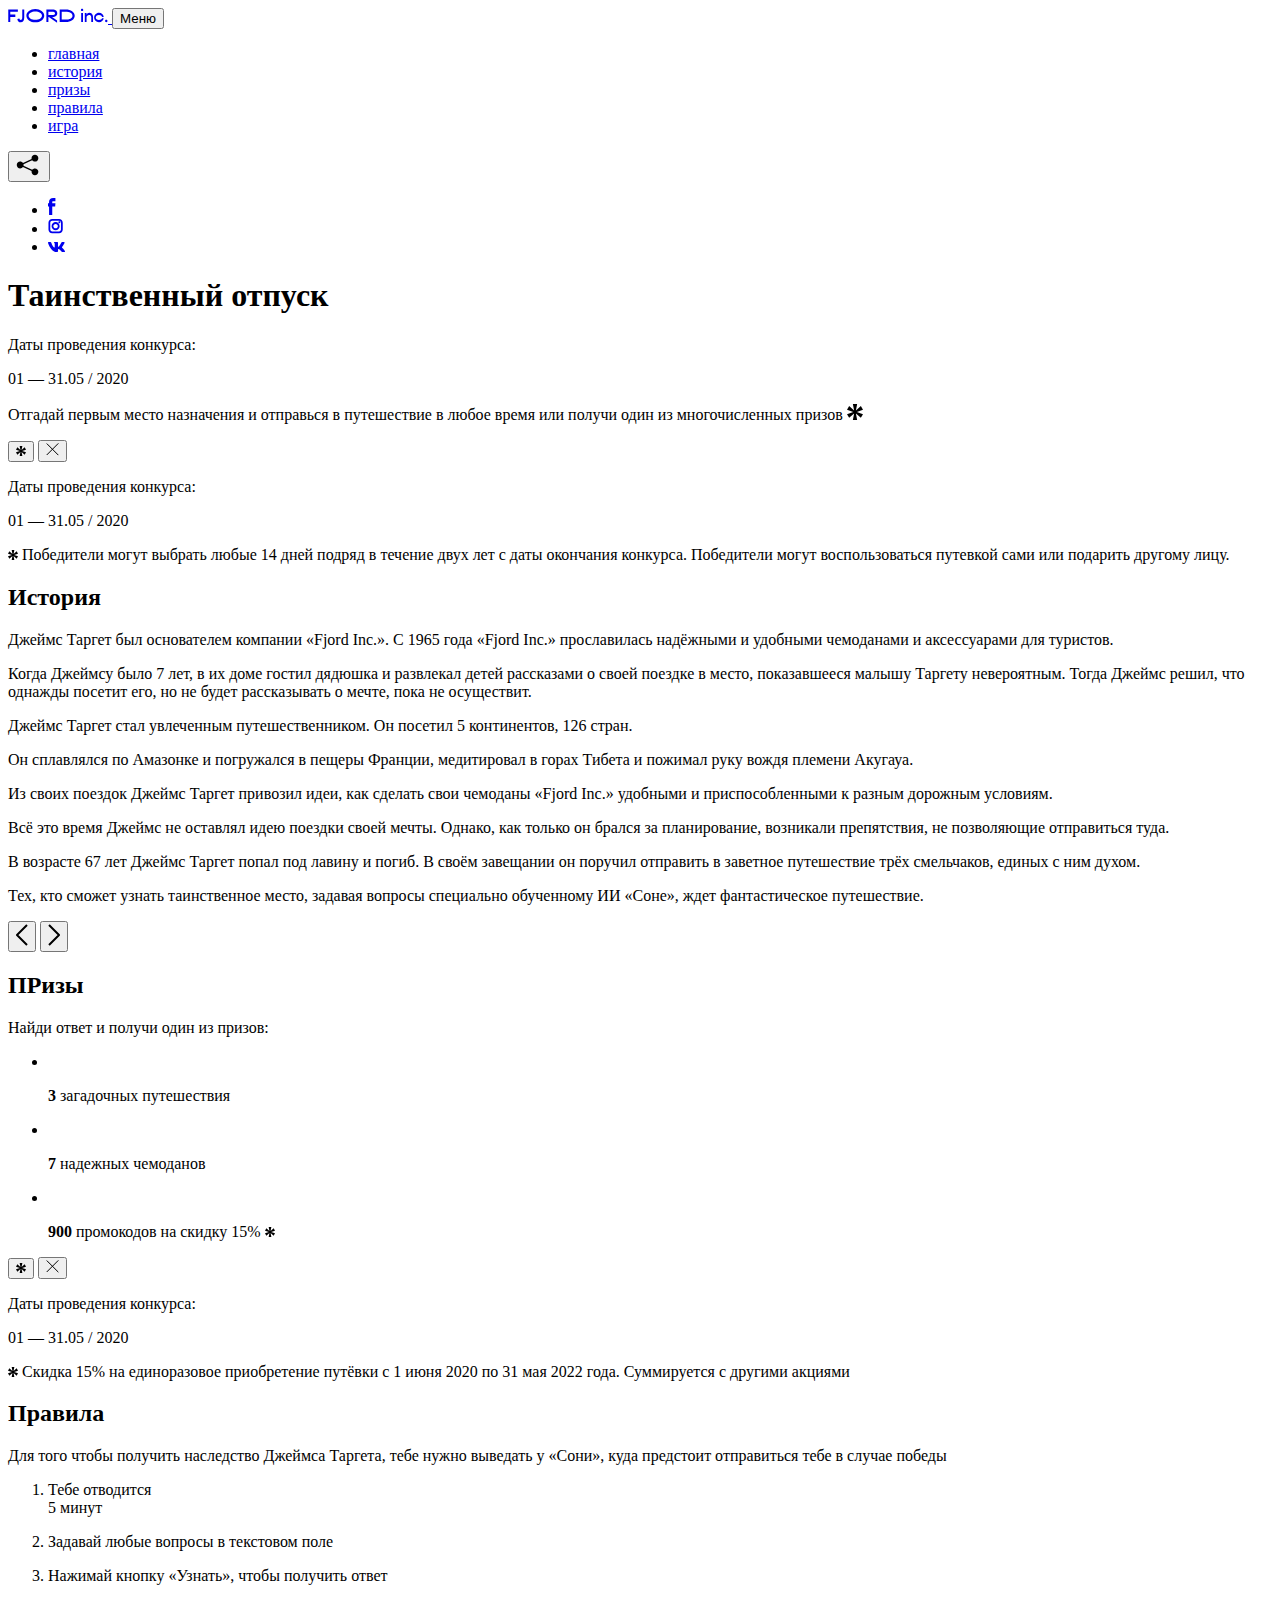
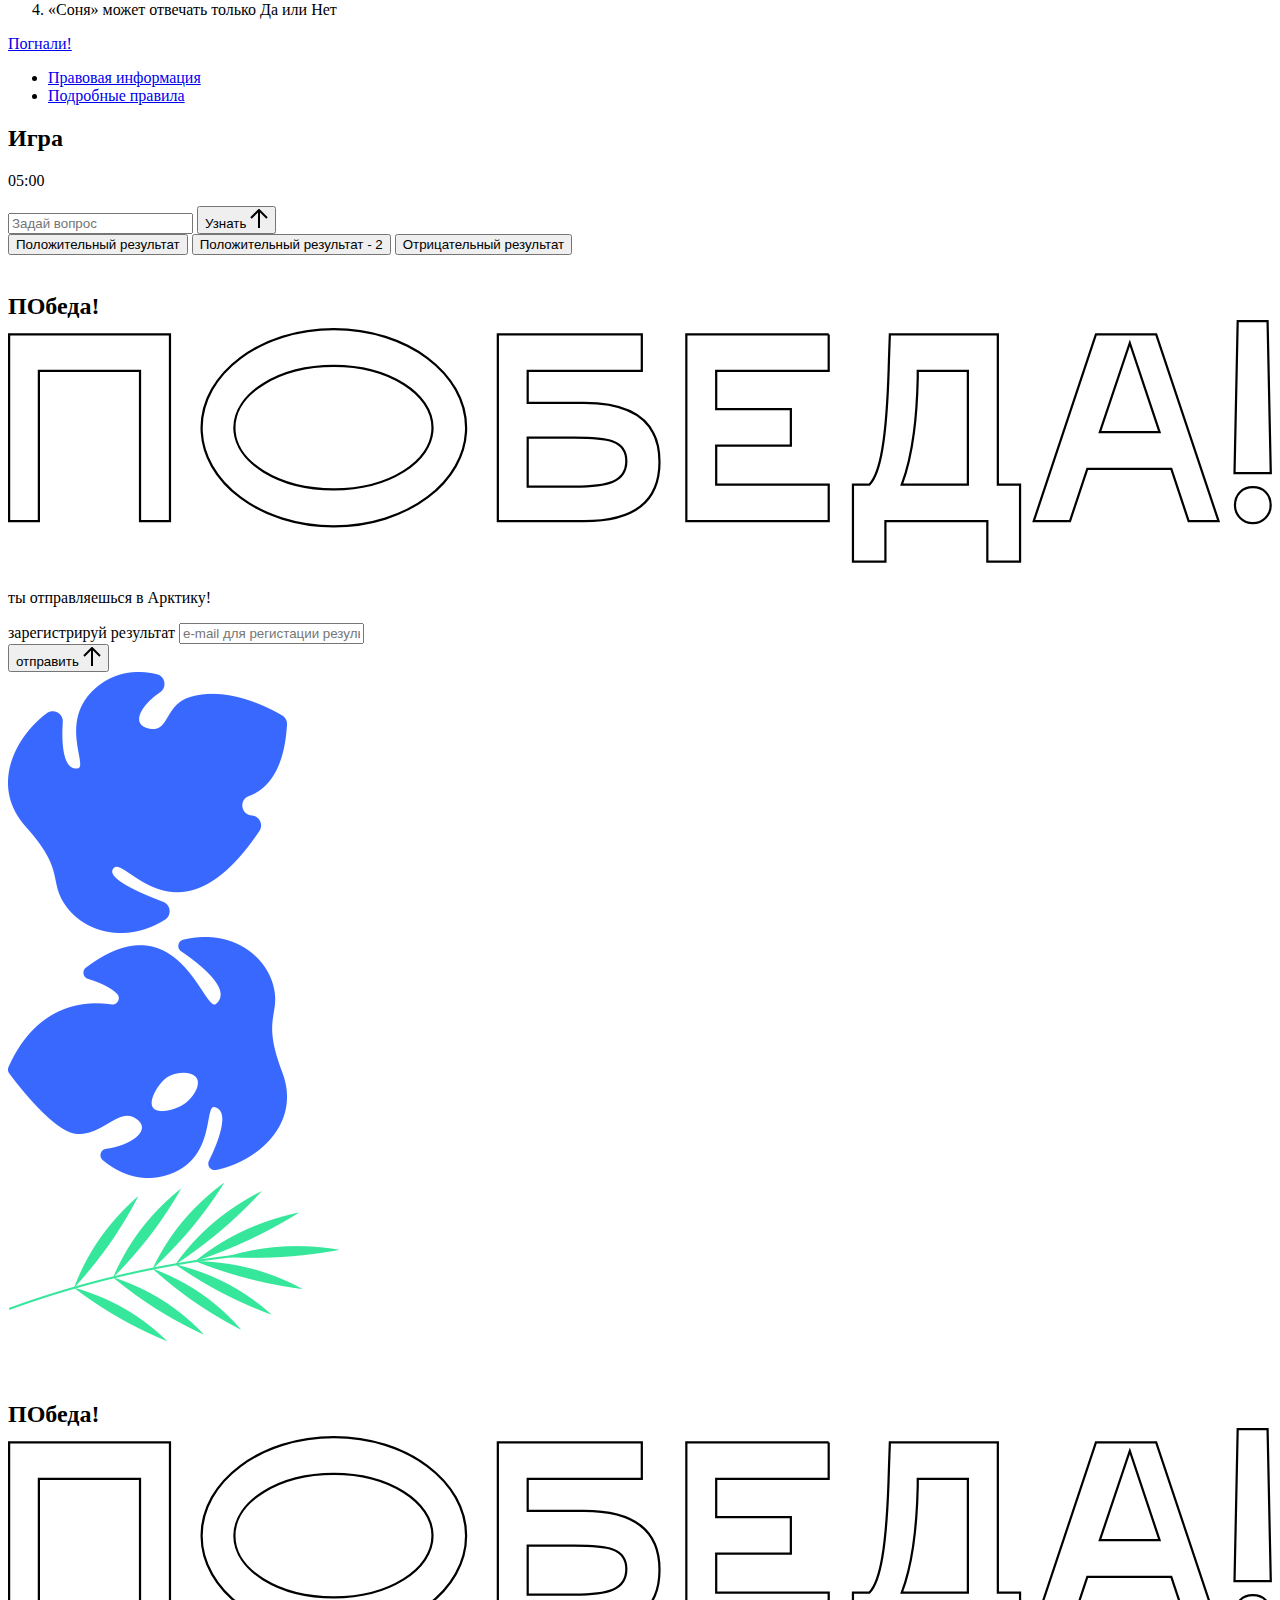
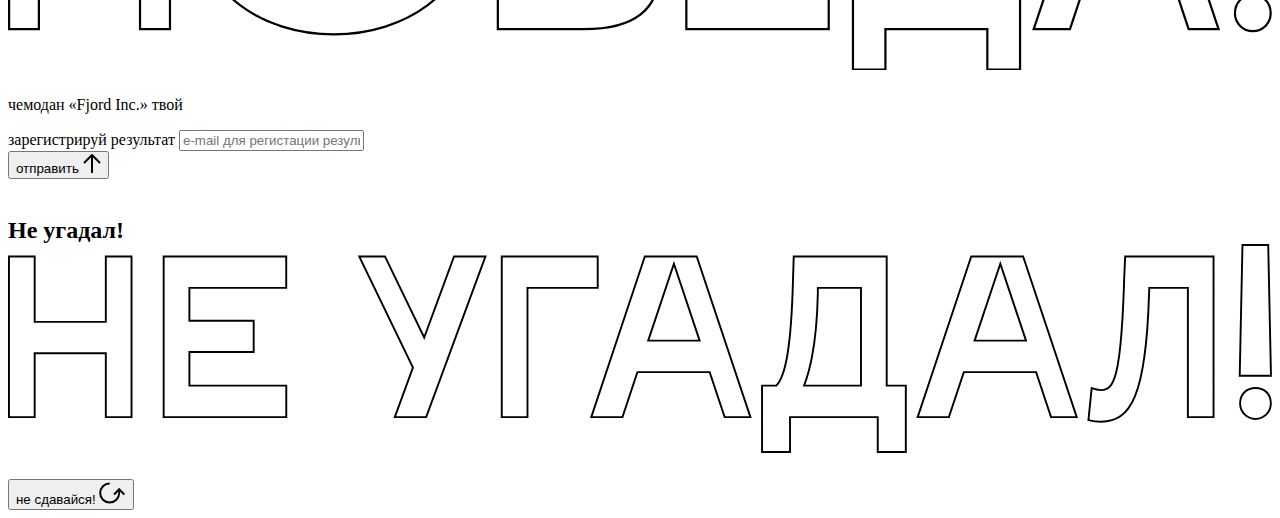
==== commit bb2cebdc: "2.8. Анимируем слоган" ====
--- a/source/index.html
+++ b/source/index.html
@@ -82,11 +82,11 @@
     <section class="screen screen--hidden screen--intro" id="top">
       <div class="screen__wrapper">
         <div class="intro">
-          <h1 class="intro__title">Таинственный отпуск</h1>
+          <h1 class="intro__title" data-typography>Таинственный отпуск</h1>
           <div class="intro__content">
             <div class="intro__info">
               <p class="intro__label">Даты проведения конкурса:</p>
-              <p class="intro__date">01 — 31.05 / 2020</p>
+              <p class="intro__date" data-typography>01 — 31.05 / 2020</p>
             </div>
             <div class="intro__message">
               <p>
@@ -135,7 +135,7 @@
         <div class="swiper-wrapper">
 
           <div class="slider__item swiper-slide">
-            <h2 class="slider__item-title">История</h2>
+            <h2 class="slider__item-title" data-typography>История</h2>
             <p class="slider__item-text">Джеймс Таргет был основателем компании &laquo;Fjord Inc.&raquo;. С&nbsp;1965 года &laquo;Fjord Inc.&raquo; прославилась надёжными и&nbsp;удобными чемоданами и&nbsp;аксессуарами для туристов.</p>
           </div>
 
@@ -188,7 +188,7 @@
     <section class="screen screen--hidden screen--prizes" id="prizes">
       <div class="screen__wrapper">
         <div class="prizes">
-          <h2 class="prizes__title">ПРизы</h2>
+          <h2 class="prizes__title" data-typography>ПРизы</h2>
           <div class="prizes__lead">
             <p>Найди ответ и&nbsp;получи один из&nbsp;призов:</p>
           </div>
@@ -269,7 +269,7 @@
     <section class="screen screen--hidden screen--rules" id="rules">
       <div class="screen__wrapper">
         <div class="rules">
-          <h2 class="rules__title">Правила</h2>
+          <h2 class="rules__title" data-typography>Правила</h2>
           <div class="rules__lead">
             <p>Для того чтобы получить наследство Джеймса Таргета, тебе нужно выведать у&nbsp;&laquo;Сони&raquo;, куда предстоит отправиться тебе в&nbsp;случае победы</p>
           </div>
@@ -308,7 +308,7 @@
       <div class="screen__wrapper">
         <div class="game">
           <div class="game__header">
-            <h2 class="game__title">Игра</h2>
+            <h2 class="game__title" data-typography>Игра</h2>
             <div class="game__counter">
               <span>05</span>:<span>00</span>
             </div>
@@ -320,7 +320,7 @@
               </div>
               <div class="chat__footer">
                 <form action="#" method="post" class="form" id="message-form">
-                  <label class="form__wrapper">
+                  <label class="form__wrapper" aria-label="Поле для ввода вопроса">
                     <input type="text" class="form__field" id="message-field" placeholder="Задай вопрос">
                   </label>
                   <button class="form__button btn">
@@ -336,9 +336,9 @@
           </div>
           <!-- временные кнопки для показа результата -->
           <div class="game__buttons">
-            <button class="game__button btn js-show-result" type="button" data-target="result">Положительный результат</button>
-            <button class="game__button btn js-show-result" type="button" data-target="result2">Положительный результат - 2</button>
-            <button class="game__button btn js-show-result" type="button" data-target="result3">Отрицательный результат</button>
+            <button class="game__button btn js-show-result" type="button" data-target="result"><span>Положительный результат</span></button>
+            <button class="game__button btn js-show-result" type="button" data-target="result2"><span>Положительный результат - 2</span></button>
+            <button class="game__button btn js-show-result" type="button" data-target="result3"><span>Отрицательный результат</span></button>
           </div>
         </div>
       </div>
@@ -381,10 +381,12 @@
           </div>
           <div class="result__form">
             <form action="#" method="post" class="form form--result">
-              <label for="email-field" class="form__label">зарегистрируй результат</label>
-              <input type="email" class="form__field" id="email-field" placeholder="e-mail для регистации результата и получения приза" required>
+              <div class="form__wrapper" aria-label="зарегистрируй результат">
+                <label for="email-field" class="form__label">зарегистрируй результат</label>
+                <input type="email" class="form__field" id="email-field" placeholder="e-mail для регистации результата и получения приза" required>
+              </div>
               <button class="form__button btn">
-                отправить
+                <span>отправить</span>
                 <svg width="18" height="19" viewBox="0 0 18 19" fill="none" xmlns="http://www.w3.org/2000/svg">
                   <path stroke="currentColor" stroke-width="2" d="M9 19V1"/>
                   <path d="M1 9l8-8 8 8" stroke="currentColor" stroke-width="2" stroke-linejoin="round"/>
@@ -399,11 +401,22 @@
     <section class="screen screen--hidden screen--result" id="result2">
       <div class="screen__wrapper">
         <div class="result result--prize">
-          <div class="result__image">
-            <picture>
-              <source srcset="img/result2-mob.png 1x, img/result2-mob@2x.png 2x" media="(max-width: 768px) and (orientation: portrait)">
-              <img src="img/result2.png" srcset="img/result2@2x.png 2x" alt="">
-            </picture>
+          <div class="result__images">
+            <div class="result__image result__image--leaf-blue-1">
+              <img src="img/module-2/win-suitcase/leaf-blue-1.png" width="279" alt="">
+            </div>
+            <div class="result__image result__image--leaf-blue-2">
+              <img src="img/module-2/win-suitcase/leaf-blue-2.png" width="279" alt="">
+            </div>
+            <div class="result__image result__image--leaf-green">
+              <img src="img/module-2/win-suitcase/leaf-green.png" width="332" alt="">
+            </div>
+            <div class="result__image result__image--suitcase">
+              <img src="img/module-2/win-suitcase/suitcase.png" width="415" alt="">
+            </div>
+            <div class="result__image result__image--flamingo">
+              <img src="img/module-2/win-suitcase/flamingo.png" width="320" alt="">
+            </div>
           </div>
           <h2 class="result__title">
             <span class="visually-hidden">ПОбеда!</span>
@@ -433,10 +446,12 @@
           </div>
           <div class="result__form">
             <form action="#" method="post" class="form form--result">
-              <label for="email-field2" class="form__label">зарегистрируй результат</label>
-              <input type="email" class="form__field" id="email-field2" placeholder="e-mail для регистации результата и получения приза" required>
+              <div class="form__wrapper">
+                <label for="email-field2" class="form__label">зарегистрируй результат</label>
+                <input type="email" class="form__field" id="email-field2" placeholder="e-mail для регистации результата и получения приза" required>
+              </div>
               <button class="form__button btn">
-                отправить
+                <span>отправить</span>
                 <svg width="18" height="19" viewBox="0 0 18 19" fill="none" xmlns="http://www.w3.org/2000/svg">
                   <path stroke="currentColor" stroke-width="2" d="M9 19V1"/>
                   <path d="M1 9l8-8 8 8" stroke="currentColor" stroke-width="2" stroke-linejoin="round"/>
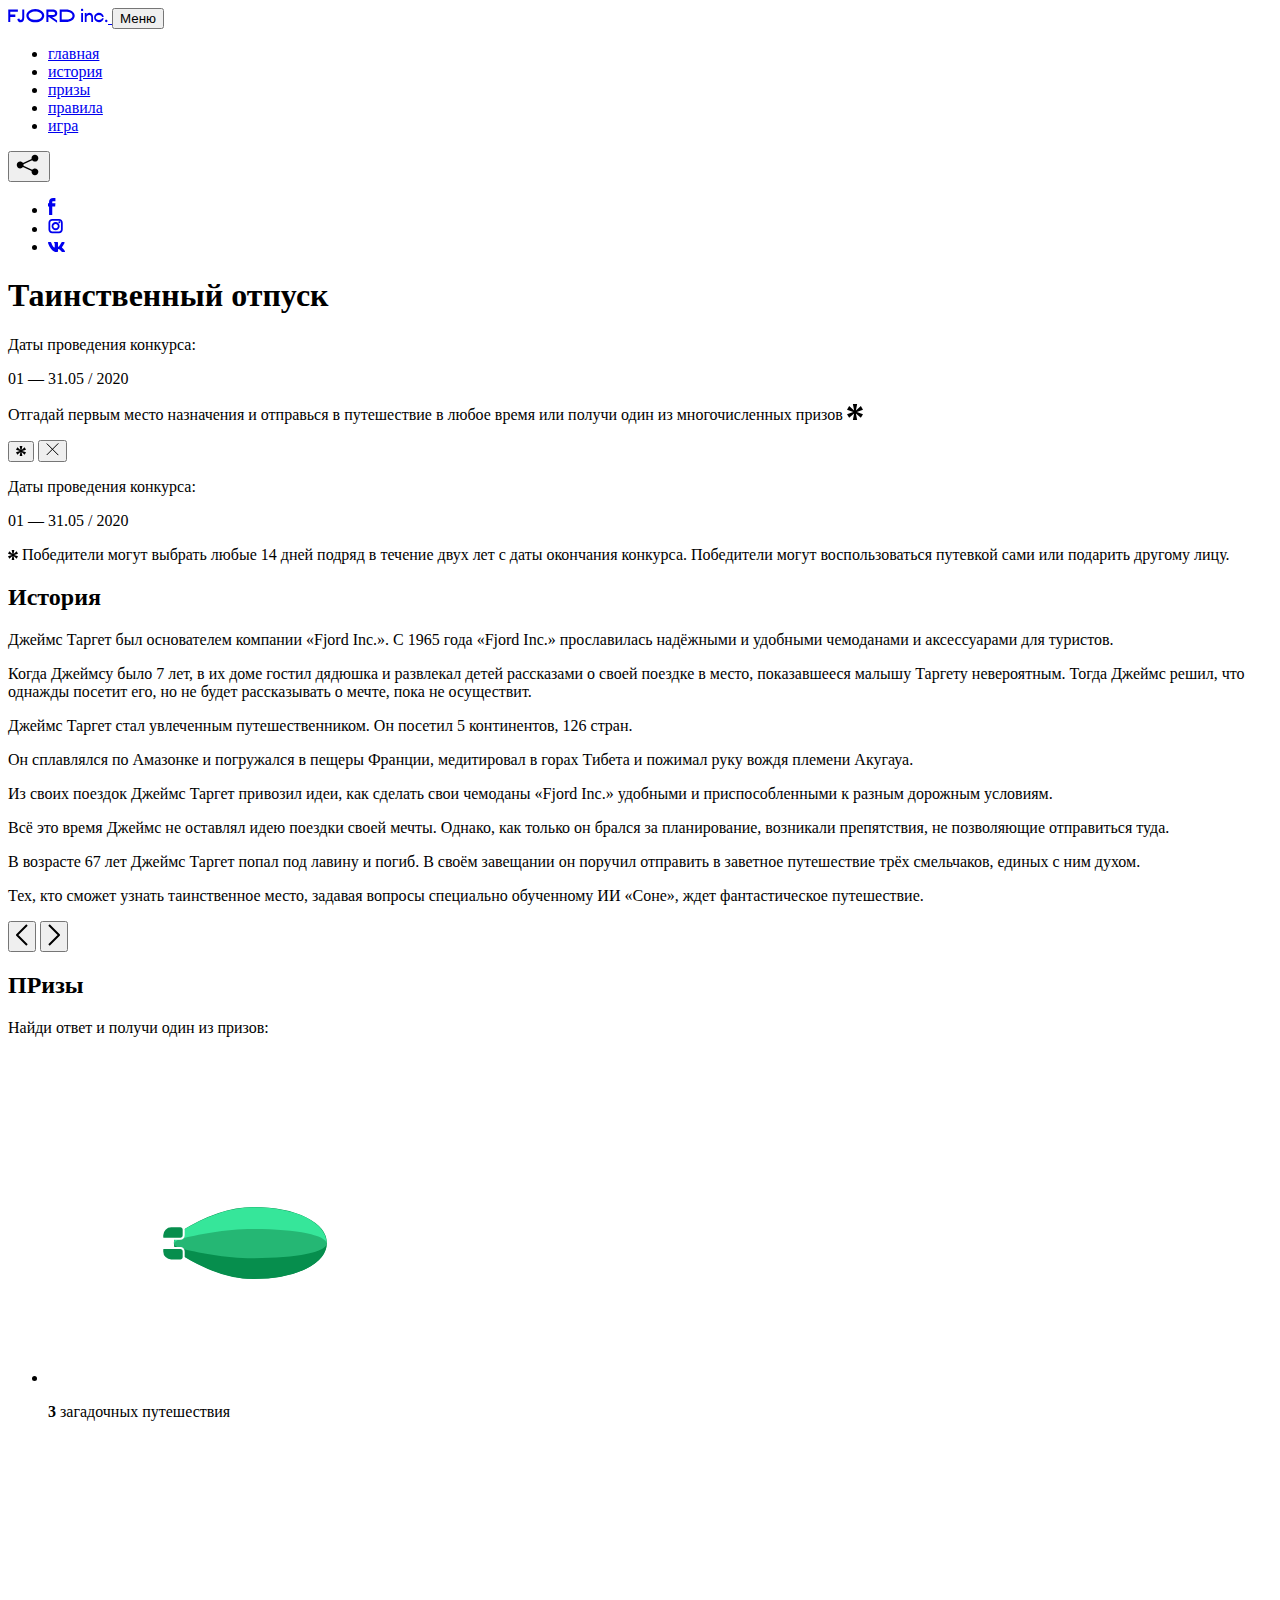
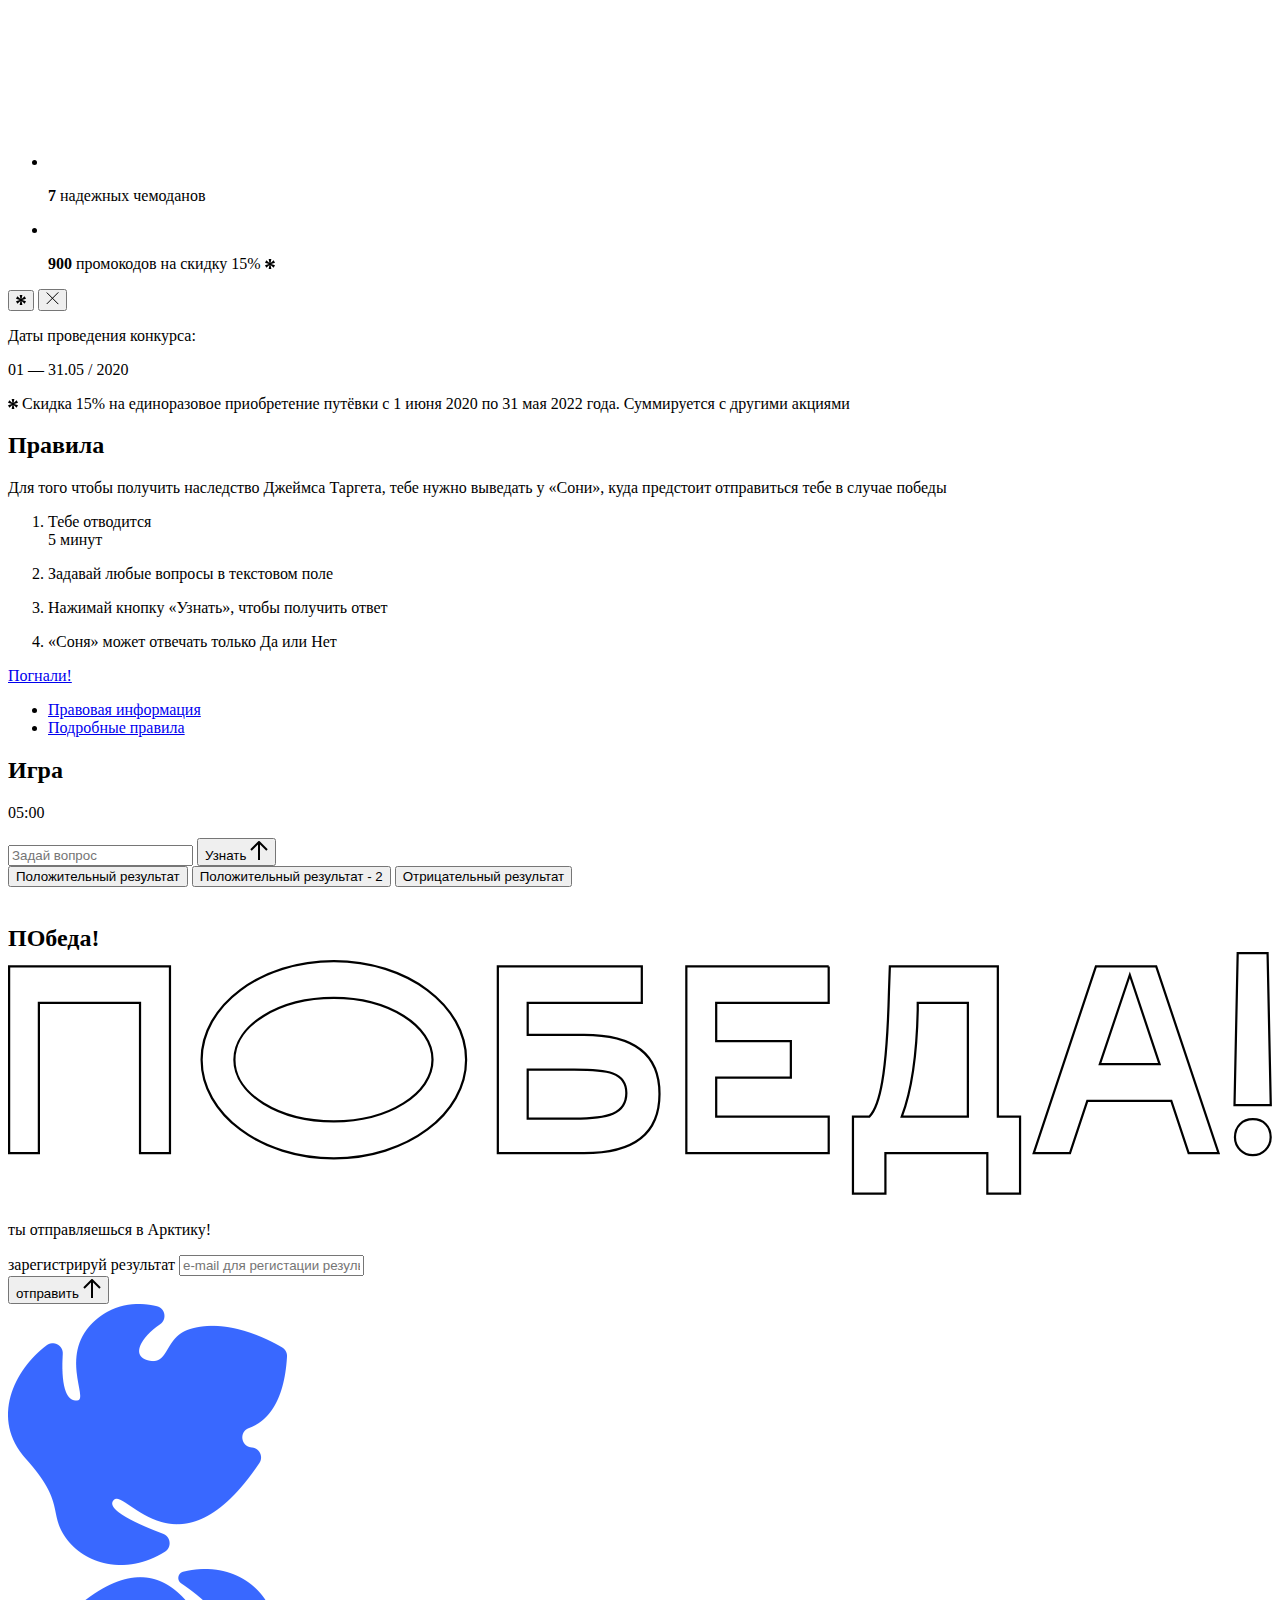
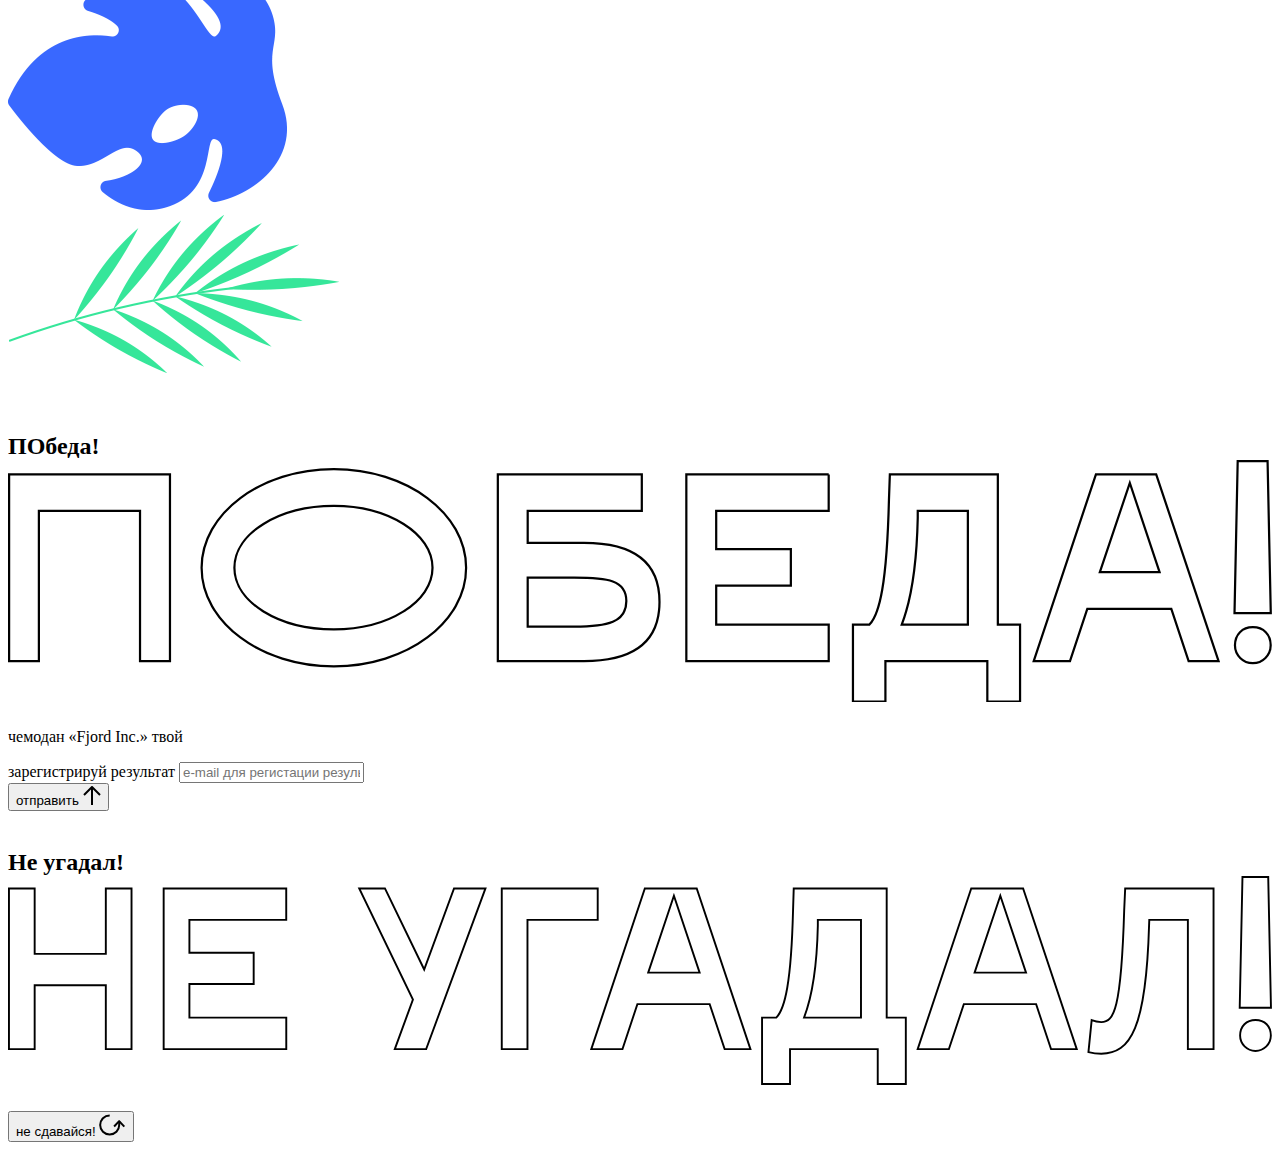
==== commit 92878f27: "3.13. Реализовываем анимацию иллюстрации второстепенного приза" ====
--- a/source/index.html
+++ b/source/index.html
@@ -195,10 +195,353 @@
           <ul class="prizes__list">
             <li class="prizes__item prizes__item--journeys">
               <div class="prizes__icon">
-                <picture>
-                  <source srcset="img/prize1-mob.svg" media="(orientation: portrait)">
-                  <img src="img/prize1.svg" alt="">
-                </picture>
+                <svg xmlns="http://www.w3.org/2000/svg" xmlns:xlink="http://www.w3.org/1999/xlink" viewBox="0 0 350 330" width="350" height="330">
+                  <g>
+                    <animate attributeType="CSS"
+                      attributeName="opacity"
+                      values="1; 0"
+                      keyTimes="0; 1"
+                      dur="0.3s"
+                      fill="freeze"
+                      begin="start.begin + 2.5s"
+                      />
+                    <g style="transform-origin: center bottom; transform-box: fill-box;">
+                      <animateTransform attributeName="transform"
+                        type="translate"
+                        values="0 0; 0 -8; 0 0"
+                        repeatDur="10s"
+                        fill="freeze"
+                        id="start"
+                        begin="indefinite"
+                        dur="1s"/>
+                      <animateTransform attributeName="transform"
+                        type="scale"
+                        additive="sum"
+                        values="1 1; 1 0.8; 1 1"
+                        repeatDur="10s"
+                        fill="freeze"
+                        begin="start.begin"
+                        dur="1s"/>
+                      <path d="M175.44,249.28h48.36a13.27,13.27,0,0,0,13-10.65l3.74-18.32H172.36v25.89A3.09,3.09,0,0,0,175.44,249.28Z" fill="none" stroke="#fff" stroke-linecap="round" stroke-linejoin="round" stroke-width="2"/>
+                      <path d="M235.79,241.69h-9.22a8.31,8.31,0,0,1-8.28-8.31V220.31" fill="none" stroke="#fff" stroke-linecap="round" stroke-miterlimit="10" stroke-width="2"/>
+                      <path d="M185.64,231.88h-2.05a3.45,3.45,0,0,0-3.43,3.45v2.92a3.45,3.45,0,0,0,3.43,3.45h2.05a3.45,3.45,0,0,0,3.43-3.45v-2.92A3.45,3.45,0,0,0,185.64,231.88Z" fill="none" stroke="#fff" stroke-linecap="round" stroke-linejoin="round" stroke-width="2"/>
+                      <g>
+                        <animate attributeType="CSS"
+                          attributeName="opacity"
+                          values="0;"
+                          begin="start.begin +2.25s"
+                          fill="freeze"/>
+                        <path d="M204.25 231.88H202.2C201.288 231.885 200.416 232.251 199.773 232.898C199.131 233.544 198.77 234.418 198.77 235.33V238.25C198.77 239.162 199.131 240.036 199.773 240.682C200.416 241.329 201.288 241.695 202.2 241.7H204.25C205.162 241.695 206.034 241.329 206.677 240.682C207.319 240.036 207.68 239.162 207.68 238.25V235.33C207.681 234.878 207.594 234.431 207.422 234.013C207.25 233.595 206.998 233.215 206.68 232.895C206.361 232.574 205.983 232.32 205.566 232.146C205.149 231.972 204.702 231.881 204.25 231.88V231.88Z" fill="none" stroke="white" stroke-width="2" stroke-linecap="round" stroke-linejoin="round">
+                          <animate
+                            attributeName="d"
+                            begin="start.begin + 2s"
+                            dur="0.5s"
+                            values="M204.25 231.88H202.2C201.288 231.885 200.416 232.251 199.773 232.898C199.131 233.544 198.77 234.418 198.77 235.33V238.25C198.77 239.162 199.131 240.036 199.773 240.682C200.416 241.329 201.288 241.695 202.2 241.7H204.25C205.162 241.695 206.034 241.329 206.677 240.682C207.319 240.036 207.68 239.162 207.68 238.25V235.33C207.681 234.878 207.594 234.431 207.422 234.013C207.25 233.595 206.998 233.215 206.68 232.895C206.361 232.574 205.983 232.32 205.566 232.146C205.149 231.972 204.702 231.881 204.25 231.88V231.88Z;
+                            M272.367 152H260.633C255.415 152.04 250.422 154.796 246.743 159.668C243.065 164.539 241 171.129 241 177.998V200.002C241 206.871 243.065 213.461 246.743 218.332C250.422 223.204 255.415 225.96 260.633 226H272.367C277.584 225.96 282.578 223.204 286.257 218.332C289.935 213.461 292 206.871 292 200.002V177.998C292.007 174.594 291.506 171.221 290.523 168.072C289.541 164.923 288.096 162.06 286.273 159.646C284.45 157.232 282.284 155.314 279.898 154.002C277.512 152.69 274.953 152.01 272.367 152V152Z"
+                            fill="freeze"/>
+                        </path>
+                      </g>
+                    </g>
+                    <g>
+                      <animateTransform attributeName="transform"
+                        type="translate"
+                        values="0 0; 0 -3; 0 0; 0 3; 0 0"
+                        dur="2s"
+                        repeatCount="2"
+                        begin="start.begin"
+                        />
+                      <path d="M123.23,173.34h9.16a3.29,3.29,0,0,1,3.29,3.3v5.71a3.29,3.29,0,0,1-3.29,3.3H115.57a1.32,1.32,0,0,1-1.32-1.32v-2a9,9,0,0,1,9-9" fill="#068e4d"/>
+                      <path d="M123.23,173.34h9.16a3.29,3.29,0,0,1,3.29,3.3v5.71a3.29,3.29,0,0,1-3.29,3.3H115.57a1.32,1.32,0,0,1-1.32-1.32v-2A9,9,0,0,1,123.23,173.34Z" fill="none" stroke="#fff" stroke-linecap="round" stroke-linejoin="round" stroke-width="2"/>
+                      <path d="M123.23,207.39h9.16a3.29,3.29,0,0,0,3.29-3.3v-5.71a3.29,3.29,0,0,0-3.29-3.3H115.57a1.32,1.32,0,0,0-1.32,1.32v2a9,9,0,0,0,9,9" fill="#068e4d"/>
+                      <path d="M123.23,207.39h9.16a3.29,3.29,0,0,0,3.29-3.3v-5.71a3.29,3.29,0,0,0-3.29-3.3H115.57a1.32,1.32,0,0,0-1.32,1.32v2A9,9,0,0,0,123.23,207.39Z" fill="none" stroke="#fff" stroke-linecap="round" stroke-linejoin="round" stroke-width="2"/>
+                    </g>
+                    <path d="M205,227.08c43.38,0,74.86-15.55,74.86-37s-31.48-37-74.86-37c-27.94,0-55.36,13.53-73.46,24.87a14.3,14.3,0,0,0,0,24.21c18.09,11.33,45.52,24.87,73.46,24.87" fill="#068e4d"/>
+                    <path d="M205,227.08c43.38,0,74.86-15.55,74.86-37s-31.48-37-74.86-37c-27.94,0-55.36,13.53-73.46,24.87a14.3,14.3,0,0,0,0,24.21C149.63,213.54,177.06,227.08,205,227.08Z" fill="none" stroke="#fff" stroke-width="2"/>
+                    <path d="M127.612 183.901C126.546 185.908 126.028 188.159 126.11 190.43C126.11 190.3 278.63 190.19 278.63 190.07C278.63 170.32 249.8 154.32 204.99 154.32C176.76 154.32 148.92 168.5 132.18 179C130.253 180.204 128.678 181.894 127.612 183.901Z" fill="#36E69A"/>
+                    <path d="M132.18,195.12c16.74,4.27,44.58,10,72.81,10,44.14,0,72.75-6.32,73.6-14.18-0.86,19.34-29.45,34.86-73.6,34.86-28.23,0-56.07-14.19-72.81-24.68a12.88,12.88,0,0,1-6-10.18c0.26,1.61,2.26,3.18,6,4.14" fill="#068e4d"/>
+                    <path d="M132.18 186.12C148.92 181.85 176.76 176.12 204.99 176.12C249.52 176.12 278.25 182.55 278.6 190.5C278.6 190.67 278.6 190.84 278.6 191.01C277.75 198.87 249.15 205.18 205 205.18C176.77 205.18 148.93 199.42 132.19 195.18C128.4 194.18 126.4 192.65 126.19 191.05V190.54C126.32 188.85 128.34 187.18 132.29 186.17" fill="#25b774">
+                      <animate
+                        begin="start.begin"
+                        repeatCount="2"
+                        attributeName="d"
+                        dur="2s"
+                        values="M132.18 186.12C148.92 181.85 176.76 176.12 204.99 176.12C249.52 176.12 278.25 182.55 278.6 190.5C278.6 190.67 278.6 190.84 278.6 191.01C277.75 198.87 249.15 205.18 205 205.18C176.77 205.18 148.93 199.42 132.19 195.18C128.4 194.18 126.4 192.65 126.19 191.05V190.54C126.32 188.85 128.34 187.18 132.29 186.17;
+                        M132.18 186.12C148.92 181.85 176.77 181.5 205 181.5C249.53 181.5 278.25 182.55 278.6 190.5C278.6 190.67 278.6 190.84 278.6 191.01C277.75 198.87 249.15 207.5 205 207.5C176.77 207.5 148.93 199.42 132.19 195.18C128.4 194.18 126.4 192.65 126.19 191.05V190.54C126.32 188.85 128.34 187.18 132.29 186.17;
+                        M132.18 186.12C148.92 181.85 176.76 176.12 204.99 176.12C249.52 176.12 278.25 182.55 278.6 190.5C278.6 190.67 278.6 190.84 278.6 191.01C277.75 198.87 249.15 205.18 205 205.18C176.77 205.18 148.93 199.42 132.19 195.18C128.4 194.18 126.4 192.65 126.19 191.05V190.54C126.32 188.85 128.34 187.18 132.29 186.17;
+                        M132.18 186.12C148.92 181.85 176.77 172 205 172C249.53 172 278.25 182.55 278.6 190.5C278.6 190.67 278.6 190.84 278.6 191.01C277.75 198.87 249.15 200.5 205 200.5C176.77 200.5 148.93 199.42 132.19 195.18C128.4 194.18 126.4 192.65 126.19 191.05V190.54C126.32 188.85 128.34 187.18 132.29 186.17;
+                        M132.18 186.12C148.92 181.85 176.76 176.12 204.99 176.12C249.52 176.12 278.25 182.55 278.6 190.5C278.6 190.67 278.6 190.84 278.6 191.01C277.75 198.87 249.15 205.18 205 205.18C176.77 205.18 148.93 199.42 132.19 195.18C128.4 194.18 126.4 192.65 126.19 191.05V190.54C126.32 188.85 128.34 187.18 132.29 186.17"/>
+                    </path>
+                    <g>
+                      <animateTransform attributeName="transform"
+                        type="translate"
+                        values="0 0; 0 3; 0 0; 0 -3; 0 0"
+                        dur="2s"
+                        begin="start.begin"
+                        repeatCount="2"/>
+                      <path d="M123.23,173.34h9.16a3.29,3.29,0,0,1,3.29,3.3v5.71a3.29,3.29,0,0,1-3.29,3.3H115.57a1.32,1.32,0,0,1-1.32-1.32v-2a9,9,0,0,1,9-9" fill="#068e4d"/>
+                      <path d="M123.23,173.34h9.16a3.29,3.29,0,0,1,3.29,3.3v5.71a3.29,3.29,0,0,1-3.29,3.3H115.57a1.32,1.32,0,0,1-1.32-1.32v-2A9,9,0,0,1,123.23,173.34Z" fill="none" stroke="#fff" stroke-linecap="round" stroke-linejoin="round" stroke-width="2"/>
+                      <path d="M123.23,207.39h9.16a3.29,3.29,0,0,0,3.29-3.3v-5.71a3.29,3.29,0,0,0-3.29-3.3H115.57a1.32,1.32,0,0,0-1.32,1.32v2a9,9,0,0,0,9,9" fill="#068e4d"/>
+                      <path d="M123.23,207.39h9.16a3.29,3.29,0,0,0,3.29-3.3v-5.71a3.29,3.29,0,0,0-3.29-3.3H115.57a1.32,1.32,0,0,0-1.32,1.32v2A9,9,0,0,0,123.23,207.39Z" fill="none" stroke="#fff" stroke-linecap="round" stroke-linejoin="round" stroke-width="2"/>
+                    </g>
+                    <line x1="106.25" y1="179.49" x2="84.05" y2="179.49" fill="none" stroke="#fff" stroke-linecap="round" stroke-miterlimit="10" stroke-width="2">
+                      <animate
+                        repeatDur="4s"
+                        attributeName="x2"
+                        dur="0.4s"
+                        begin="start.begin"
+                        values="84.05; 88; 84.05"/>
+                    </line>
+                    <line x1="106.25" y1="201.23" x2="84.05" y2="201.23" fill="none" stroke="#fff" stroke-linecap="round" stroke-miterlimit="10" stroke-width="2">
+                      <animate
+                        repeatDur="4s"
+                        attributeName="x2"
+                        dur="0.4s"
+                        begin="start.begin"
+                        values="84.05; 90; 84.05"/>
+                    </line>
+                    <line x1="106.25" y1="190.98" x2="68.77" y2="190.98" fill="none" stroke="#fff" stroke-linecap="round" stroke-miterlimit="10" stroke-width="2">
+                      <animate
+                        repeatDur="4s"
+                        attributeName="x2"
+                        dur="0.5s"
+                        begin="start.begin"
+                        values="68.77; 75; 68.77"/>
+                    </line>
+                  </g>
+                  <g opacity="0">
+                    <animateTransform attributeName="transform"
+                      type="translate"
+                      values="0 0; -250 0"
+                      dur="1.5s"
+                      begin="start.begin"
+                      fill="freeze"/>
+                    <animate attributeType="CSS"
+                      attributeName="opacity"
+                      values="1; 1; 0"
+                      keyTimes="0; 0.8; 1"
+                      dur="1.5s"
+                      begin="start.begin"
+                      fill="freeze"/>
+                    <path d="M265.77 97.54H301.06C301.06 94.2513 302.366 91.0973 304.692 88.7719C307.017 86.4464 310.171 85.14 313.46 85.14C316.749 85.14 319.903 86.4464 322.228 88.7719C324.554 91.0973 325.86 94.2513 325.86 97.54H343.79" fill="none" stroke="white" stroke-width="2" stroke-miterlimit="10" stroke-linecap="round"/>
+                    <g>
+                      <animateTransform attributeName="transform"
+                        type="translate"
+                        values="0 0; 20 0"
+                        dur="1.5s"
+                        begin="start.begin"
+                        fill="freeze"/>
+                      <path d="M271.95 107.8H334.86" stroke="white" stroke-width="2" stroke-miterlimit="10" stroke-linecap="round"/>
+                    </g>
+                  </g>
+                  <g opacity="0">
+                    <animateTransform attributeName="transform"
+                      type="translate"
+                      values="0 0; -230 0"
+                      dur="1.5s"
+                      begin="start.begin + 1s"
+                      fill="freeze"/>
+                    <animate attributeType="CSS"
+                      attributeName="opacity"
+                      values="0; 0; 1; 1; 0"
+                      keyTimes="0; 0.4; 0.6; 0.9; 1"
+                      dur="2.5s"
+                      begin="start.begin"
+                      fill="freeze"/>
+                    <path d="M313.75 82.91H286.39C286.39 79.6213 285.084 76.4673 282.758 74.1419C280.433 71.8164 277.279 70.51 273.99 70.51C270.701 70.51 267.547 71.8164 265.222 74.1419C262.896 76.4673 261.59 79.6213 261.59 82.91H243.65" fill="none" stroke="white" stroke-width="2" stroke-miterlimit="10" stroke-linecap="round"/>
+                    <path d="M322.01 82.91H344.21" stroke="white" stroke-width="2" stroke-miterlimit="10" stroke-linecap="round"/>
+                    <g>
+                      <animateTransform attributeName="transform"
+                        type="translate"
+                        values="0 0; 20 0"
+                        dur="1.5s"
+                        begin="start.begin + 1s"
+                        fill="freeze"/>
+                      <path d="M293.96 93.19H333.74" stroke="white" stroke-width="2" stroke-miterlimit="10" stroke-linecap="round"/>
+                    </g>
+                  </g>
+                  <g>
+                    <animate attributeType="CSS"
+                      attributeName="opacity"
+                      values="1; 0"
+                      dur="0.1s"
+                      begin="start.begin + 2.5s"
+                      fill="freeze"/>
+                    <path d="M 289.94 327.88 L 244.88 327.88 C 237.848 323.042 214.876 297.268 211.58 296.134 C 208.742 295.158 200.633 307.622 199.035 307.229 C 195.583 306.38 179.96 286.087 177.36 286.072 C 175.018 286.059 151.58 311.884 148.265 312.702 C 146.581 313.118 145.86 309.437 143.355 308.911 C 141.283 308.475 130.548 322.385 124.63 329 L 80.78 329" fill="none" stroke="#fff" stroke-linecap="round" stroke-miterlimit="10" stroke-width="2">
+                      <animate
+                        attributeName="d"
+                        dur="0.5s"
+                        begin="start.begin + 2s"
+                        values="M 289.94 327.88 L 244.88 327.88 C 237.848 323.042 214.876 297.268 211.58 296.134 C 208.742 295.158 200.633 307.622 199.035 307.229 C 195.583 306.38 179.96 286.087 177.36 286.072 C 175.018 286.059 151.58 311.884 148.265 312.702 C 146.581 313.118 145.86 309.437 143.355 308.911 C 141.283 308.475 130.548 322.385 124.63 329 L 80.78 329;
+                        M 289.94 328 L 250.991 327.947 C 238.008 327.929 225.025 327.912 212.042 327.894 C 207.859 327.929 203.676 327.965 199.493 328 C 195.547 328 191.602 328 187.657 328 C 183.711 328 179.766 328 175.821 328 C 170.133 328 164.446 328 158.758 328 C 153.07 328 147.383 328 141.695 328 L 80.78 328"
+                        fill="freeze"/>
+                    </path>
+                  </g>
+                  <g opacity="0">
+                    <animate attributeType="CSS"
+                      attributeName="opacity"
+                      values="0; 1"
+                      dur="0.1s"
+                      begin="start.begin + 2.5s"
+                      fill="freeze"/>
+                    <path d="M289.94,328H200.15c-0.86,0-1.56,0-2.25,0h-19c-1.5,0-2.23,0-3.1,0h-32.3c-1.09,0-1.66,0-2.31,0H80.78" fill="none" stroke="#fff" stroke-linecap="round" stroke-miterlimit="10" stroke-width="2"/>
+                  </g>
+                  <g opacity="0">
+                    <animate attributeType="CSS"
+                      attributeName="opacity"
+                      values="0; 0; 1"
+                      keyTimes="0; 0.8; 1"
+                      dur="2.5s"
+                      begin="start.begin"
+                      fill="freeze"/>
+                    <path d="M275 225.43H257.87C253.22 225.409 248.766 223.548 245.484 220.254C242.201 216.96 240.355 212.501 240.35 207.85V170C240.355 165.349 242.201 160.89 245.484 157.596C248.766 154.302 253.22 152.441 257.87 152.42H275C279.649 152.444 284.099 154.306 287.38 157.6C290.661 160.893 292.505 165.351 292.51 170V207.83C292.507 212.481 290.665 216.943 287.384 220.24C284.103 223.538 279.651 225.404 275 225.43V225.43Z" fill="none" stroke="white" stroke-width="2">
+                      <animate
+                        attributeName="d"
+                        begin="start.begin + 2s"
+                        dur="0.5s"
+                        values="M204.95 242.43H202.503C201.839 242.427 201.202 242.161 200.733 241.691C200.264 241.22 200.001 240.583 200 239.919V234.511C200.001 233.847 200.264 233.21 200.733 232.739C201.202 232.269 201.839 232.003 202.503 232H204.95C205.614 232.003 206.25 232.269 206.719 232.74C207.187 233.21 207.451 233.847 207.451 234.511V239.916C207.451 240.58 207.188 241.218 206.719 241.689C206.25 242.16 205.614 242.426 204.95 242.43V242.43Z;
+                        M275 225.43H257.87C253.22 225.409 248.766 223.548 245.484 220.254C242.201 216.96 240.355 212.501 240.35 207.85V170C240.355 165.349 242.201 160.89 245.484 157.596C248.766 154.302 253.22 152.441 257.87 152.42H275C279.649 152.444 284.099 154.306 287.38 157.6C290.661 160.893 292.505 165.351 292.51 170V207.83C292.507 212.481 290.665 216.943 287.384 220.24C284.103 223.538 279.651 225.404 275 225.43V225.43Z"
+                        fill="freeze"/>
+                    </path>
+                  </g>
+                  <g opacity="0">
+                    <animateTransform attributeName="transform"
+                      type="translate"
+                      values="-40 0; -40 0; 0 0"
+                      keyTimes="0; 0.9; 1"
+                      dur="3s"
+                      begin="start.begin"
+                      fill="freeze"/>
+                    <animate attributeType="CSS"
+                      attributeName="opacity"
+                      values="0; 0; 1"
+                      keyTimes="0; 0.9; 1"
+                      dur="3s"
+                      begin="start.begin"
+                      fill="freeze"/>
+                    <path d="M91.14 327.79C90.5631 327.739 90.0296 327.463 89.6552 327.021C89.2808 326.579 89.0957 326.007 89.14 325.43L102.8 132.26C103.9 116.77 98 110.34 94.05 107.79C93.8264 107.639 93.6532 107.425 93.5526 107.174C93.4521 106.924 93.4288 106.649 93.4858 106.386C93.5429 106.122 93.6776 105.881 93.8726 105.695C94.0677 105.509 94.314 105.385 94.58 105.34C103 104 122.18 104 120 134.19L106.43 326.67C106.379 327.245 106.104 327.777 105.664 328.151C105.225 328.525 104.656 328.712 104.08 328.67L91.14 327.79Z" fill="white"/>
+                    <path d="M124.5 328.17C124.211 328.166 123.926 328.105 123.66 327.991C123.395 327.877 123.155 327.712 122.953 327.504C122.752 327.297 122.593 327.053 122.486 326.784C122.379 326.516 122.326 326.229 122.33 325.94L124.57 132.31C124.76 116.78 118.5 110.7 114.41 108.4C114.18 108.261 113.997 108.057 113.884 107.814C113.771 107.571 113.733 107.299 113.774 107.034C113.816 106.769 113.936 106.522 114.119 106.326C114.302 106.129 114.539 105.991 114.8 105.93C123.16 104.03 142.29 102.93 141.95 133.21L139.7 326.14C139.697 326.429 139.638 326.714 139.525 326.98C139.412 327.246 139.248 327.487 139.042 327.69C138.835 327.892 138.591 328.052 138.323 328.16C138.056 328.268 137.769 328.323 137.48 328.32L124.5 328.17Z" fill="white"/>
+                  </g>
+                  <g opacity="0">
+                    <animateTransform attributeName="transform"
+                      type="translate"
+                      values="-120 0; -120 0; 0 0"
+                      keyTimes="0; 0.9; 1"
+                      dur="2.8s"
+                      begin="start.begin"
+                      fill="freeze"/>
+                    <animate attributeType="CSS"
+                      attributeName="opacity"
+                      values="0; 0; 1"
+                      keyTimes="0; 0.9; 1"
+                      dur="2.8s"
+                      begin="start.begin"
+                      fill="freeze"/>
+                    <path d="M257.5 259.82H196.76V245.63H251.85C254.479 245.635 256.999 246.684 258.855 248.546C260.711 250.408 261.753 252.931 261.75 255.56C261.747 256.686 261.299 257.766 260.502 258.562C259.706 259.359 258.626 259.807 257.5 259.81" fill="#A67EE5"/>
+                    <path d="M257.5 259.82H196.76V245.63H251.85C254.479 245.635 256.999 246.684 258.855 248.546C260.711 250.408 261.753 252.931 261.75 255.56C261.75 256.688 261.303 257.77 260.506 258.569C259.709 259.367 258.628 259.817 257.5 259.82Z" fill="none" stroke="white" stroke-width="2" stroke-miterlimit="10"/>
+                    <path d="M185.47 328.31H171.5L165.19 286.72H179.16L185.47 328.31Z" fill="#A67EE5"/>
+                    <path d="M185.47 328.31H171.5L165.19 286.72H179.16L185.47 328.31Z" fill="none" stroke="white" stroke-width="2" stroke-miterlimit="10"/>
+                    <path d="M235.03 328.31H221.06L214.76 286.72H228.72L235.03 328.31Z" fill="#A67EE5"/>
+                    <path d="M235.03 328.31H221.06L214.76 286.72H228.72L235.03 328.31Z" fill="none" stroke="white" stroke-width="2" stroke-miterlimit="10"/>
+                    <path d="M281.33 272.45H225.44C224.099 272.45 222.803 271.968 221.788 271.093C220.773 270.217 220.107 269.006 219.91 267.68L209.05 195.44C211.935 193.051 213.989 189.808 214.915 186.178C215.841 182.548 215.592 178.717 214.204 175.238C212.816 171.758 210.36 168.808 207.19 166.812C204.019 164.816 200.298 163.877 196.56 164.13H141.48L141.16 267L156.93 290.35L204.12 298.74C205.472 299.235 206.9 299.489 208.34 299.49H281.34C284.928 299.49 288.37 298.065 290.907 295.527C293.445 292.99 294.87 289.548 294.87 285.96C294.87 282.372 293.445 278.93 290.907 276.393C288.37 273.855 284.928 272.43 281.34 272.43" fill="#A67EE5"/>
+                    <path d="M281.33 272.45H225.44C224.099 272.45 222.803 271.968 221.788 271.093C220.773 270.217 220.107 269.006 219.91 267.68L209.05 195.44C211.935 193.051 213.989 189.808 214.915 186.178C215.841 182.548 215.592 178.717 214.204 175.238C212.816 171.758 210.36 168.808 207.19 166.812C204.019 164.816 200.298 163.877 196.56 164.13H141.48L141.16 267L156.93 290.35L204.12 298.74C205.472 299.235 206.9 299.489 208.34 299.49H281.34C284.836 299.354 288.143 297.87 290.568 295.348C292.992 292.826 294.346 289.464 294.345 285.965C294.344 282.467 292.987 279.105 290.561 276.585C288.134 274.065 284.826 272.583 281.33 272.45V272.45Z" fill="none" stroke="white" stroke-width="2" stroke-miterlimit="10"/>
+                    <path d="M162.42 267.69L151.56 195.45C153.859 193.547 155.641 191.095 156.738 188.319C157.836 185.544 158.215 182.536 157.839 179.576C157.463 176.615 156.346 173.797 154.589 171.384C152.833 168.971 150.496 167.041 147.794 165.773C145.092 164.505 142.114 163.94 139.136 164.132C136.157 164.323 133.276 165.263 130.758 166.866C128.241 168.469 126.169 170.682 124.736 173.3C123.303 175.918 122.554 178.856 122.56 181.84C122.562 183.619 122.829 185.389 123.35 187.09L138.65 289C139.086 291.928 140.558 294.602 142.799 296.536C145.039 298.47 147.9 299.536 150.86 299.54H223.86C227.383 299.444 230.73 297.977 233.189 295.451C235.647 292.925 237.022 289.54 237.022 286.015C237.022 282.49 235.647 279.105 233.189 276.579C230.73 274.053 227.383 272.586 223.86 272.49H167.95C166.61 272.484 165.316 271.998 164.302 271.122C163.288 270.245 162.62 269.035 162.42 267.71" fill="#A67EE5"/>
+                    <path d="M162.42 267.69L151.56 195.45C153.859 193.547 155.641 191.095 156.738 188.319C157.836 185.544 158.215 182.536 157.839 179.576C157.463 176.615 156.346 173.797 154.589 171.384C152.833 168.971 150.496 167.041 147.794 165.773C145.092 164.505 142.114 163.94 139.136 164.132C136.157 164.323 133.276 165.263 130.758 166.866C128.241 168.469 126.169 170.682 124.736 173.3C123.303 175.918 122.554 178.856 122.56 181.84C122.562 183.619 122.829 185.389 123.35 187.09L138.65 289C139.086 291.928 140.558 294.602 142.799 296.536C145.039 298.47 147.9 299.536 150.86 299.54H223.86C227.383 299.444 230.73 297.977 233.189 295.451C235.647 292.925 237.022 289.54 237.022 286.015C237.022 282.49 235.647 279.105 233.189 276.579C230.73 274.053 227.383 272.586 223.86 272.49H167.95C166.607 272.483 165.31 271.995 164.296 271.114C163.281 270.234 162.616 269.019 162.42 267.69Z" fill="none" stroke="white" stroke-width="2" stroke-miterlimit="10"/>
+                    <path d="M206.26 259.82H134.26L132.13 245.63H200.6C203.229 245.635 205.749 246.684 207.605 248.546C209.461 250.408 210.503 252.931 210.5 255.56C210.497 256.686 210.049 257.766 209.252 258.562C208.456 259.359 207.376 259.807 206.25 259.81" fill="#A67EE5"/>
+                    <path d="M206.26 259.82H134.26L132.13 245.63H200.6C203.229 245.635 205.749 246.684 207.605 248.546C209.461 250.408 210.503 252.931 210.5 255.56C210.5 256.686 210.054 257.767 209.259 258.565C208.465 259.364 207.386 259.815 206.26 259.82Z" fill="none" stroke="white" stroke-width="2" stroke-miterlimit="10"/>
+                    <path d="M151.57 195.44H209.05" stroke="white" stroke-width="2" stroke-miterlimit="10" stroke-linecap="round"/>
+                  </g>
+                  <g>
+                   <defs>
+                    <clipPath id="cut-window">
+                      <rect x="0" y="0" width="53" height="20" />
+                    </clipPath>
+                  </defs>
+                  <g clip-path="url(#cut-window)" transform="translate(240, 165)">
+                    <g opacity="0">
+                      <animate attributeType="CSS"
+                        attributeName="opacity"
+                        values="0; 0; 1"
+                        keyTimes="0; 0.95; 1"
+                        dur="4s"
+                        begin="start.begin"
+                        fill="freeze"/>
+                      <animateTransform attributeName="transform"
+                        repeatCount="indefinite"
+                        type="translate"
+                        values="60 0; -100 0"
+                        dur="2s"
+                        begin="start.begin +3.5s"
+                        fill="freeze"/>
+                      <path d="M38.5954 17.621H67.761" stroke="white" stroke-width="2" stroke-miterlimit="10" stroke-linecap="round"/>
+                      <path d="M53.1049 10.0913H33.0453C33.0453 7.68017 32.0875 5.36775 30.3825 3.66279C28.6776 1.95783 26.3652 1 23.954 1C21.5428 1 19.2304 1.95783 17.5254 3.66279C15.8205 5.36775 14.8627 7.68017 14.8627 10.0913H1.70953" fill="none" stroke="white" stroke-width="2" stroke-miterlimit="10" stroke-linecap="round"/>
+                      <path d="M59.1609 10.0913H75.43" stroke="white" stroke-width="2" stroke-miterlimit="10" stroke-linecap="round"/>
+                    </g>
+                  </g>
+                </g>
+                  <g>
+                    <defs>
+                      <clipPath id="cut-window">
+                        <rect x="0" y="0" width="53" height="20" />
+                      </clipPath>
+                    </defs>
+                    <g clip-path="url(#cut-window)" transform="translate(240, 190)">
+                      <g opacity="0">
+                        <animate attributeType="CSS"
+                          attributeName="opacity"
+                          values="0; 0; 1"
+                          keyTimes="0; 0.95; 1"
+                          dur="3s"
+                          begin="start.begin"
+                          fill="freeze"/>
+                        <animateTransform attributeName="transform"
+                          repeatCount="indefinite"
+                          type="translate"
+                          values="60 0; -100 0;"
+                          dur="2s"
+                          begin="start.begin + 2.5s"
+                          fill="freeze"/>
+                        <path d="M21.6627 18.34H67.7865" stroke="white" stroke-width="2" stroke-miterlimit="10" stroke-linecap="round"/>
+                        <path d="M1.73502 10.8176H27.6087C27.6087 8.40647 28.5665 6.09405 30.2715 4.38909C31.9764 2.68414 34.2888 1.7263 36.7 1.7263C39.1112 1.7263 41.4236 2.68414 43.1286 4.38909C44.8335 6.09405 45.7914 8.40647 45.7914 10.8176H58.9371" fill="none" stroke="white" stroke-width="2" stroke-miterlimit="10" stroke-linecap="round"/>
+                      </g>
+                    </g>
+                  </g>
+                  <g transform="translate(50, 170)">
+                    <g  opacity="0">
+                      <animateTransform attributeName="transform"
+                        type="translate"
+                        values="-40 0; -40 0; 0 0"
+                        keyTimes="0; 0.9; 1"
+                        dur="3s"
+                        begin="start.begin"
+                        fill="freeze"/>
+                      <animate attributeType="CSS"
+                        attributeName="opacity"
+                        values="0; 0; 1"
+                        keyTimes="0; 0.9; 1"
+                        dur="3s"
+                        begin="start.begin"
+                        fill="freeze"/>
+                      <animateTransform attributeName="transform"
+                        type="rotate"
+                        values="0 97 158; 5 97 158; -2.5 97 158; 2.5 97 158; 0 97 158"
+                        dur="1s"
+                        begin="start.begin + 3s"
+                        fill="freeze"/>
+                      <path d="M25.18 23C31.4261 31.316 36.6596 40.3463 40.77 49.9C33.606 42.4638 26.9004 34.5993 20.69 26.35C14.4883 18.0719 8.78812 9.42978 3.62 0.470001C11.6734 7.09981 18.9108 14.6628 25.18 23" fill="#36E69A"/>
+                      <path d="M26.94 43.39C35.3383 49.2758 42.9938 56.1558 49.74 63.88C40.8077 59.187 32.1775 53.94 23.9 48.17C15.7048 42.4394 7.88233 36.1935 0.47998 29.47C9.84656 32.9871 18.7357 37.6635 26.94 43.39" fill="#36E69A"/>
+                      <path d="M39.66 34.48C42.4274 44.47 45.7935 54.2844 49.74 63.87C49.4995 53.5504 47.9881 43.2998 45.24 33.35C42.3865 23.0984 38.3387 13.2173 33.18 3.91C34.7226 14.2204 36.8832 24.4287 39.65 34.48" fill="#36E69A"/>
+                      <path d="M53.32 42.52C53.3772 52.7759 54.0652 63.0186 55.38 73.19C57.898 63.3725 59.1614 53.2753 59.14 43.14C59.0751 32.5637 57.7321 22.034 55.14 11.78C53.8539 21.9756 53.2293 32.2437 53.27 42.52" fill="#25B774"/>
+                      <path d="M29.08 58.56C38.4142 62.3358 47.2447 67.2532 55.37 73.2C45.7921 70.7528 36.3852 67.6795 27.21 64C18.1574 60.3388 9.34929 56.1001 0.839966 51.31C10.5308 52.5158 20.0257 54.966 29.09 58.6" fill="#25B774"/>
+                      <path d="M34.06 72.83C43.6806 75.3773 52.9406 79.1304 61.62 84C51.9084 82.8029 42.2919 80.9317 32.84 78.4C23.5057 75.8933 14.346 72.7766 5.41998 69.07C15.0895 69.0933 24.7168 70.3466 34.07 72.8" fill="#25B774"/>
+                      <path d="M64.71 53.79C63.0329 63.7969 61.9974 73.9009 61.61 84.04C65.7562 74.9422 68.7203 65.3508 70.43 55.5C72.1799 45.2008 72.6568 34.7256 71.85 24.31C68.772 33.9551 66.3827 43.8065 64.7 53.79" fill="#25B774"/>
+                      <path d="M44.86 91C54.3668 93.9572 63.4622 98.1034 71.93 103.34C62.2748 101.737 52.7421 99.4683 43.4 96.55C34.181 93.6611 25.1616 90.1703 16.4 86.1C26.0559 86.5209 35.6192 88.1675 44.86 91Z" fill="#068E4D"/>
+                      <path d="M76.27 73.29C74.1792 83.2199 72.7296 93.274 71.93 103.39C76.4539 94.4696 79.8146 85.0057 81.93 75.23C84.1046 65.0136 85.0148 54.5686 84.64 44.13C81.1684 53.6405 78.3748 63.3848 76.28 73.29" fill="#068E4D"/>
+                      <path d="M54.9 109.69C64.2788 113.044 73.1961 117.57 81.44 123.16C71.8577 121.144 62.4255 118.471 53.21 115.16C44.1172 111.886 35.2483 108.021 26.66 103.59C36.2933 104.409 45.7831 106.452 54.9 109.67" fill="#068E4D"/>
+                      <path d="M87 93.26C84.4992 103.096 82.6354 113.084 81.42 123.16C86.3023 114.429 90.0493 105.11 92.57 95.43C95.1727 85.3004 96.5162 74.8885 96.57 64.43C92.7019 73.8014 89.5038 83.4357 87 93.26" fill="#068E4D"/>
+                      <path d="M38.62 46.67C61.835 81.0893 80.9195 118.121 95.48 157" fill="none" stroke="#36E69A" stroke-width="2" stroke-linecap="round" stroke-linejoin="round"/>
+                    </g>
+                  </g>
+                </svg>
               </div>
               <p class="prizes__desc">
                 <b>3</b>
@@ -207,10 +550,172 @@
             </li>
             <li class="prizes__item prizes__item--cases">
               <div class="prizes__icon">
-                <picture>
-                  <source srcset="img/prize2-mob.svg" media="(orientation: portrait)">
-                  <img src="img/prize2.svg" alt="">
-                </picture>
+                <svg xmlns="http://www.w3.org/2000/svg" xmlns:xlink="http://www.w3.org/1999/xlink" fill="none" viewBox="0 0 350 330" width="350" height="330" opacity="0">
+                  <set attributeName="opacity"
+                    to="1"
+                    begin="cloud1anim.begin - 0.5s"/>
+                  <g id="clouds">
+                    <animate id="animOpacityClouds"
+                      attributeType="CSS"
+                      attributeName="opacity"
+                      values="1; 0"
+                      dur="0.2s"
+                      begin="cloud1anim.end + 0.8s"
+                      fill="freeze"/>
+                    <g id="cloud1" opacity="0">
+                      <animateTransform id="cloud1anim"
+                        attributeName="transform"
+                        type="translate"
+                        values="70 0; 0 0;"
+                        dur="0.4s"
+                        begin="indefinite"
+                        additive="sum"
+                        fill="freeze"/>
+                      <animateTransform attributeName="transform"
+                        type="translate"
+                        values="0 0; 0 -40;"
+                        dur="0.2s"
+                        begin="animOpacityClouds.begin"
+                        additive="sum"
+                        fill="freeze"/>
+                      <animate attributeType="CSS"
+                        attributeName="opacity"
+                        values="0; 1"
+                        dur="0.2s"
+                        additive="sum"
+                        fill="freeze"
+                        begin="cloud1anim.begin"/>
+                      <path d="M65.43 77.72H105.21" stroke="white" stroke-width="2" stroke-miterlimit="10" stroke-linecap="round"/>
+                      <path d="M85.22 67.45H57.86C57.86 64.1613 56.5536 61.0073 54.2281 58.6819C51.9027 56.3564 48.7487 55.05 45.46 55.05C42.1713 55.05 39.0173 56.3564 36.6919 58.6819C34.3664 61.0073 33.06 64.1613 33.06 67.45H15.13" stroke="white" stroke-width="2" stroke-miterlimit="10" stroke-linecap="round"/>
+                      <path d="M93.48 67.45H115.68" stroke="white" stroke-width="2" stroke-miterlimit="10" stroke-linecap="round"/>
+                    </g>
+                    <g id="cloud2" opacity="0">
+                      <animateTransform attributeName="transform"
+                        type="translate"
+                        values="100 0; 0 0;"
+                        dur="0.4s"
+                        begin="cloud1anim.begin"
+                        fill="freeze"/>
+                      <animateTransform attributeName="transform"
+                        type="translate"
+                        values="0 0; 0 -70;"
+                        dur="0.2s"
+                        begin="animOpacityClouds.begin"
+                        additive="sum"
+                        fill="freeze"/>
+                      <animate attributeType="CSS"
+                        attributeName="opacity"
+                        values="0; 1"
+                        dur="0.2s"
+                        additive="sum"
+                        fill="freeze"
+                        begin="cloud1anim.begin"/>
+                      <path d="M272.13 145.27H311.9" stroke="white" stroke-width="2" stroke-miterlimit="10" stroke-linecap="round"/>
+                      <path d="M300.17 135H322.37" stroke="white" stroke-width="2" stroke-miterlimit="10" stroke-linecap="round"/>
+                      <path d="M235.77 119H216.32C216.198 110.896 213.305 103.078 208.124 96.8464C202.942 90.6144 195.784 86.3436 187.838 84.744C179.893 83.1445 171.64 84.3125 164.45 88.054C157.261 91.7954 151.569 97.8849 148.32 105.31C144.378 103.122 139.939 101.982 135.43 102C130.068 102.018 124.835 103.649 120.412 106.681C115.989 109.713 112.581 114.005 110.63 119H95.48C92.6952 119 90.0245 120.106 88.0554 122.075C86.0863 124.045 84.98 126.715 84.98 129.5C84.98 132.285 86.0863 134.956 88.0554 136.925C90.0245 138.894 92.6952 140 95.48 140H235.78C238.565 140 241.235 138.894 243.205 136.925C245.174 134.956 246.28 132.285 246.28 129.5C246.28 126.715 245.174 124.045 243.205 122.075C241.235 120.106 238.565 119 235.78 119" fill="white"/>
+                    </g>
+                  </g>
+                  <g id="backFlower">
+                    <g>
+                      <animateTransform attributeName="transform"
+                        type="rotate"
+                        values="0 270 250; 10 270 250; 0 270 250"
+                        dur="1.5s"
+                        begin="cloud1anim.begin"
+                        repeatCount="indefinite"
+                        fill="freeze"/>
+                      <path d="M263.47 206.82C263.795 206.58 264.184 206.444 264.588 206.43C264.991 206.415 265.39 206.524 265.731 206.74C266.072 206.956 266.339 207.271 266.498 207.642C266.656 208.013 266.699 208.424 266.62 208.82C265.62 215.82 264.55 229.15 271.47 228.22C276.41 227.56 254.82 196.69 290.79 190.06C291.162 189.982 291.548 190.011 291.903 190.145C292.259 190.278 292.569 190.51 292.797 190.813C293.026 191.116 293.164 191.478 293.194 191.856C293.225 192.235 293.147 192.614 292.97 192.95C291.65 195.69 290.14 199.56 290.24 202.85C290.248 203.283 290.396 203.702 290.663 204.044C290.93 204.386 291.301 204.632 291.719 204.744C292.138 204.857 292.582 204.831 292.984 204.67C293.386 204.508 293.725 204.221 293.95 203.85C298.05 197.7 309.05 185.99 330.54 193.15C330.883 193.261 331.189 193.463 331.427 193.734C331.665 194.005 331.825 194.335 331.89 194.69C332.82 199.49 336.02 217.93 331.6 223.41C326.51 229.72 316.6 227.55 315.42 233.66C314.12 240.57 322.93 238.48 328.84 233.44C329.138 233.177 329.507 233.008 329.9 232.956C330.294 232.903 330.695 232.969 331.051 233.145C331.407 233.321 331.703 233.599 331.9 233.943C332.098 234.288 332.188 234.684 332.16 235.08C331.91 240.53 329.98 249.08 321.04 253.77C307.26 260.98 297.56 246.77 295.85 249.89C293.26 254.55 303.79 258.36 309.63 260.07C310.001 260.168 310.336 260.371 310.595 260.654C310.855 260.938 311.026 261.29 311.091 261.669C311.155 262.047 311.109 262.436 310.958 262.789C310.807 263.143 310.558 263.445 310.24 263.66C299.72 271.4 281.11 273.94 273.24 258.25C264.94 241.66 260.31 245.76 255.05 237.87C249.34 229.3 250.72 215.33 263.43 206.82H263.47ZM292.83 239.29C293.33 242.02 298.03 242.8 301.18 242.23C304.33 241.66 309.65 238.4 309.18 235.67C308.71 232.94 302.56 231.77 299.4 232.34C296.24 232.91 292.35 236.56 292.85 239.29" fill="#E81A5A"/>
+                    </g>
+                    <path d="M263 327.88C263 327.88 258.09 257.61 268.54 247.16" stroke="#E81A5A" stroke-width="2" stroke-miterlimit="10"/>
+                  </g>
+                  <g id="suitcase" opacity="0">
+                    <animateTransform id="animSuitcase"
+                      attributeName="transform"
+                      type="scale"
+                      values="0; 0; 0.5; 1"
+                      keyTimes="0; 0.1; 0.7; 1"
+                      dur="2s"
+                      additive="sum"
+                      begin="cloud1anim.end"
+                      fill="freeze"/>
+                    <set attributeName="opacity"
+                      to="1"
+                      begin="cloud1anim.end + 0.25s"/>
+                    <animateTransform attributeName="transform"
+                      type="rotate"
+                      values="30 220 280; -30 220 280; 20 220 280; 18.29 220 280; -6.48 220 280; 0 220 280"
+                      keyTimes="0; 0.35; 0.6; 0.65; 0.9; 1"
+                      dur="2s"
+                      additive="sum"
+                      begin="animSuitcase.begin"
+                      fill="freeze"/>
+                    <animateTransform attributeName="transform"
+                      type="translate"
+                      values="200 -600; -200 -350; -215 -293"
+                      dur="2s"
+                      additive="sum"
+                      begin="animSuitcase.begin"
+                      fill="freeze"/>
+                    <animateMotion dur="2s"
+                      fill="freeze"
+                      begin="animSuitcase.begin">
+                      <mpath href="#flySuitcase"/>
+                    </animateMotion>
+                    <path d="M251.89 328.88C252.825 328.877 253.722 328.505 254.383 327.843C255.045 327.182 255.417 326.285 255.42 325.35V320.28C255.42 319.344 255.048 318.446 254.386 317.784C253.724 317.122 252.826 316.75 251.89 316.75C250.954 316.75 250.056 317.122 249.394 317.784C248.732 318.446 248.36 319.344 248.36 320.28V325.35C248.365 326.285 248.739 327.179 249.4 327.84C250.061 328.501 250.955 328.875 251.89 328.88" fill="#A67EE5"/>
+                    <path d="M251.89 328.88C252.825 328.877 253.722 328.505 254.383 327.843C255.045 327.182 255.417 326.285 255.42 325.35V320.28C255.42 319.344 255.048 318.446 254.386 317.784C253.724 317.122 252.826 316.75 251.89 316.75C250.954 316.75 250.056 317.122 249.394 317.784C248.732 318.446 248.36 319.344 248.36 320.28V325.35C248.365 326.285 248.739 327.179 249.4 327.84C250.061 328.501 250.955 328.875 251.89 328.88V328.88Z" stroke="white" stroke-width="2" stroke-miterlimit="10"/>
+                    <path d="M176.35 328.88C177.285 328.877 178.182 328.505 178.843 327.843C179.505 327.182 179.877 326.285 179.88 325.35V320.28C179.88 319.344 179.508 318.446 178.846 317.784C178.184 317.122 177.286 316.75 176.35 316.75C175.414 316.75 174.516 317.122 173.854 317.784C173.192 318.446 172.82 319.344 172.82 320.28V325.35C172.823 326.285 173.195 327.182 173.857 327.843C174.518 328.505 175.415 328.877 176.35 328.88" fill="#A67EE5"/>
+                    <path d="M176.35 328.88C177.285 328.877 178.182 328.505 178.843 327.843C179.505 327.182 179.877 326.285 179.88 325.35V320.28C179.88 319.344 179.508 318.446 178.846 317.784C178.184 317.122 177.286 316.75 176.35 316.75C175.414 316.75 174.516 317.122 173.854 317.784C173.192 318.446 172.82 319.344 172.82 320.28V325.35C172.823 326.285 173.195 327.182 173.857 327.843C174.518 328.505 175.415 328.877 176.35 328.88V328.88Z" stroke="white" stroke-width="2" stroke-miterlimit="10"/>
+                    <path d="M170.92 320.29H245.42C248.428 320.282 251.31 319.084 253.437 316.957C255.564 314.83 256.762 311.948 256.77 308.94V242.86C256.762 239.852 255.564 236.97 253.437 234.843C251.31 232.716 248.428 231.518 245.42 231.51H170.92C167.912 231.518 165.03 232.716 162.903 234.843C160.776 236.97 159.578 239.852 159.57 242.86V308.94C159.578 311.948 160.776 314.83 162.903 316.957C165.03 319.084 167.912 320.282 170.92 320.29" fill="#A67EE5"/>
+                    <path d="M245.42 231.51H170.92C164.652 231.51 159.57 236.592 159.57 242.86V308.94C159.57 315.208 164.652 320.29 170.92 320.29H245.42C251.688 320.29 256.77 315.208 256.77 308.94V242.86C256.77 236.592 251.688 231.51 245.42 231.51Z" stroke="white" stroke-width="2" stroke-miterlimit="10"/>
+                    <path d="M199.26 219.15H231.66C232.741 219.153 233.778 219.583 234.542 220.348C235.307 221.112 235.737 222.149 235.74 223.23V239.23C235.74 239.546 235.615 239.848 235.391 240.071C235.168 240.295 234.866 240.42 234.55 240.42H231.85C231.534 240.42 231.232 240.295 231.009 240.071C230.785 239.848 230.66 239.546 230.66 239.23V224.86C230.66 224.523 230.526 224.2 230.288 223.962C230.05 223.724 229.727 223.59 229.39 223.59H201.53C201.193 223.59 200.87 223.724 200.632 223.962C200.394 224.2 200.26 224.523 200.26 224.86V239.24C200.26 239.556 200.135 239.858 199.911 240.081C199.688 240.305 199.386 240.43 199.07 240.43H196.37C196.054 240.43 195.752 240.305 195.529 240.081C195.305 239.858 195.18 239.556 195.18 239.24V223.24C195.185 222.158 195.618 221.122 196.384 220.357C197.151 219.593 198.188 219.163 199.27 219.16" fill="#A67EE5"/>
+                    <path d="M199.26 219.15H231.66C232.741 219.153 233.778 219.583 234.542 220.348C235.307 221.112 235.737 222.149 235.74 223.23V239.23C235.74 239.546 235.615 239.848 235.391 240.071C235.168 240.295 234.866 240.42 234.55 240.42H231.85C231.534 240.42 231.232 240.295 231.009 240.071C230.785 239.848 230.66 239.546 230.66 239.23V224.86C230.66 224.523 230.526 224.2 230.288 223.962C230.05 223.724 229.727 223.59 229.39 223.59H201.53C201.193 223.59 200.87 223.724 200.632 223.962C200.394 224.2 200.26 224.523 200.26 224.86V239.24C200.26 239.556 200.135 239.858 199.911 240.081C199.688 240.305 199.386 240.43 199.07 240.43H196.37C196.054 240.43 195.752 240.305 195.529 240.081C195.305 239.858 195.18 239.556 195.18 239.24V223.24C195.183 222.158 195.613 221.121 196.377 220.354C197.142 219.588 198.178 219.155 199.26 219.15Z" stroke="white" stroke-width="2" stroke-miterlimit="10"/>
+                    <path d="M185.34 320.29H259.84C262.848 320.282 265.73 319.084 267.857 316.957C269.984 314.83 271.182 311.948 271.19 308.94V242.86C271.182 239.852 269.984 236.97 267.857 234.843C265.73 232.716 262.848 231.518 259.84 231.51H185.34C182.334 231.521 179.454 232.72 177.33 234.847C175.205 236.973 174.008 239.854 174 242.86V308.94C174.011 311.947 175.21 314.828 177.336 316.954C179.462 319.08 182.343 320.279 185.35 320.29" fill="#A67EE5"/>
+                    <path d="M185.34 320.29H259.84C262.848 320.282 265.73 319.084 267.857 316.957C269.984 314.83 271.182 311.948 271.19 308.94V242.86C271.182 239.852 269.984 236.97 267.857 234.843C265.73 232.716 262.848 231.518 259.84 231.51H185.34C182.334 231.521 179.454 232.72 177.33 234.847C175.205 236.973 174.008 239.854 174 242.86V308.94C174.011 311.945 175.208 314.825 177.332 316.951C179.457 319.076 182.335 320.277 185.34 320.29V320.29Z" stroke="white" stroke-width="2" stroke-miterlimit="10"/>
+                    <path d="M254.22 252.43H190.97" stroke="white" stroke-width="2" stroke-miterlimit="10" stroke-linecap="round"/>
+                    <path d="M254.22 275.9H190.97" stroke="white" stroke-width="2" stroke-miterlimit="10" stroke-linecap="round"/>
+                    <path d="M254.22 299.38H190.97" stroke="white" stroke-width="2" stroke-miterlimit="10" stroke-linecap="round"/>
+                    <path d="M168.12 253.68H168.79V298.14H168.12C167.189 298.137 166.297 297.767 165.637 297.11C164.978 296.452 164.605 295.561 164.6 294.63V257.2C164.6 256.738 164.691 256.28 164.868 255.853C165.045 255.426 165.304 255.038 165.631 254.711C165.958 254.384 166.346 254.125 166.773 253.948C167.2 253.771 167.658 253.68 168.12 253.68" fill="#A67EE5"/>
+                    <path d="M168.12 253.68H168.79V298.14H168.12C167.189 298.137 166.297 297.767 165.637 297.11C164.978 296.452 164.605 295.561 164.6 294.63V257.2C164.6 256.266 164.971 255.371 165.631 254.711C166.291 254.051 167.186 253.68 168.12 253.68V253.68Z" stroke="white" stroke-width="2" stroke-miterlimit="10"/>
+                    <path d="M215.46 218.86L159.87 139.03" stroke="white" stroke-width="2" stroke-linecap="round" stroke-linejoin="round"/>
+                    <path d="M215.46 218.86L196.93 139.03" stroke="white" stroke-width="2" stroke-linecap="round" stroke-linejoin="round"/>
+                    <path d="M233.99 139.03L215.46 218.86" stroke="white" stroke-width="2" stroke-linecap="round" stroke-linejoin="round"/>
+                    <path d="M271.04 139.03L215.46 218.86" stroke="white" stroke-width="2" stroke-linecap="round" stroke-linejoin="round"/>
+                    <path d="M215.46 83.44C230.19 83.4506 244.314 89.3083 254.728 99.7261C265.142 110.144 270.995 124.27 271 139C271 132.24 262.7 126.75 252.47 126.75C242.24 126.75 234.16 132.1 233.95 138.75C233.95 138.83 233.95 138.92 233.95 139.01C233.95 132.25 225.65 126.76 215.42 126.76C205.19 126.76 196.88 132.25 196.88 139.01C196.88 138.92 196.88 138.84 196.88 138.75C196.66 132.11 188.46 126.75 178.36 126.75C168.26 126.75 159.84 132.24 159.84 139C159.839 131.699 161.276 124.47 164.069 117.725C166.862 110.98 170.957 104.851 176.119 99.689C181.281 94.5267 187.41 90.432 194.155 87.6389C200.9 84.8457 208.129 83.4087 215.43 83.41L215.46 83.44ZM215.43 81.75C200.258 81.7765 185.716 87.8179 174.992 98.5498C164.267 109.282 158.236 123.828 158.22 139C158.22 139.218 158.263 139.434 158.346 139.635C158.43 139.837 158.552 140.02 158.706 140.174C158.86 140.328 159.043 140.45 159.245 140.534C159.446 140.617 159.662 140.66 159.88 140.66C160.098 140.66 160.314 140.617 160.515 140.534C160.717 140.45 160.9 140.328 161.054 140.174C161.208 140.02 161.33 139.837 161.414 139.635C161.497 139.434 161.54 139.218 161.54 139C161.54 133.16 169.11 128.41 178.41 128.41C187.52 128.41 195.09 133.07 195.27 138.79V139C195.27 139.44 195.445 139.862 195.756 140.174C196.068 140.485 196.49 140.66 196.93 140.66C197.37 140.66 197.792 140.485 198.104 140.174C198.415 139.862 198.59 139.44 198.59 139C198.59 133.16 206.16 128.41 215.46 128.41C224.76 128.41 232.33 133.16 232.33 139C232.33 139.44 232.505 139.862 232.816 140.174C233.128 140.485 233.55 140.66 233.99 140.66C234.43 140.66 234.852 140.485 235.164 140.174C235.475 139.862 235.65 139.44 235.65 139V138.79C235.83 133.06 243.39 128.4 252.51 128.4C261.81 128.4 269.38 133.15 269.38 138.99C269.38 139.43 269.555 139.852 269.866 140.164C270.178 140.475 270.6 140.65 271.04 140.65C271.48 140.65 271.902 140.475 272.214 140.164C272.525 139.852 272.7 139.43 272.7 138.99C272.687 123.814 266.654 109.263 255.924 98.5298C245.195 87.7968 230.646 81.7585 215.47 81.74" fill="white"/>
+                    <path d="M215.46 83.44C225.38 83.44 233.46 104.34 234 138.77C234.21 132.12 242.41 126.77 252.52 126.77C262.63 126.77 271 132.27 271 139C271 124.257 265.143 110.117 254.718 99.6919C244.293 89.2668 230.153 83.41 215.41 83.41" fill="#E81A5A"/>
+                    <path d="M215.45 83.44C200.713 83.44 186.579 89.293 176.156 99.7119C165.733 110.131 159.875 124.263 159.87 139C159.87 132.24 168.17 126.75 178.39 126.75C188.61 126.75 196.69 132.1 196.91 138.75C197.43 104.32 205.52 83.43 215.44 83.43" fill="#FE6183"/>
+                    <path d="M215.46 83.44C205.53 83.44 197.46 104.34 196.92 138.76C196.92 138.85 196.92 138.93 196.92 139.02C196.92 132.26 205.22 126.77 215.45 126.77C225.68 126.77 234 132.27 234 139C234 138.91 234 138.83 234 138.74C233.49 104.31 225.4 83.41 215.48 83.41" fill="#F7396B"/>
+                  </g>
+                  <g id="frontFlower">
+                    <animateTransform attributeName="transform"
+                      type="rotate"
+                      values="0 240 330; 3 240 330; -2 240 330; 1 240 330; 0 240 330;"
+                      keyTimes="0; 0.3; 0.5; 0.7; 1"
+                      dur="2.5s"
+                      begin="cloud1anim.begin"
+                      repeatCount="indefinite"
+                      fill="freeze"/>
+                    <path d="M322.92 283.4C323.203 283.676 323.404 284.024 323.501 284.407C323.598 284.79 323.588 285.193 323.47 285.57C322.41 289 318.89 298.42 311.37 301.91C306.24 304.29 303.04 299.21 300.45 302.68C297.86 306.15 302.55 307.68 307.37 306.99C307.786 306.922 308.213 306.977 308.599 307.149C308.984 307.32 309.311 307.601 309.538 307.956C309.766 308.311 309.885 308.726 309.88 309.147C309.874 309.569 309.746 309.98 309.51 310.33C308.252 312.319 306.524 313.968 304.479 315.131C302.433 316.294 300.132 316.936 297.78 317C286.94 317.27 285.23 305.42 283.21 306.81C280.49 308.7 284.48 313.36 287.6 316.38C287.899 316.667 288.109 317.034 288.206 317.437C288.302 317.84 288.28 318.262 288.143 318.653C288.006 319.044 287.76 319.388 287.433 319.642C287.106 319.897 286.713 320.053 286.3 320.09C277.54 320.93 266.58 316.58 266.5 305.09C266.42 292.15 262.25 293.29 261.39 286.74C260.48 279.86 265.27 271.86 275.13 270.05C275.527 269.978 275.935 270.018 276.31 270.166C276.685 270.314 277.011 270.563 277.252 270.887C277.492 271.211 277.637 271.595 277.67 271.997C277.704 272.398 277.624 272.801 277.44 273.16C275.03 277.89 271.44 285.76 274.62 285.72C278.08 285.72 273.04 263.14 303.05 270.46C303.412 270.549 303.745 270.731 304.016 270.987C304.287 271.243 304.487 271.565 304.597 271.921C304.707 272.278 304.722 272.657 304.642 273.021C304.562 273.385 304.389 273.722 304.14 274L304.04 274.11C303.713 274.473 303.519 274.935 303.489 275.422C303.459 275.91 303.595 276.392 303.874 276.793C304.154 277.193 304.56 277.486 305.028 277.626C305.496 277.765 305.997 277.742 306.45 277.56C310.11 276.04 315.61 276.29 322.92 283.4" fill="#FE6183"/>
+                    <path d="M245.13 327.88C245.13 327.88 248.61 297.77 266.83 297.77" stroke="#FE6183" stroke-width="2" stroke-miterlimit="10"/>
+                  </g>
+                  <path d="M41.13 329H319.13" stroke="white" stroke-width="2" opacity="0">
+                    <set attributeName="opacity"
+                      to="1"
+                      begin="cloud1anim.end - 0.5s"/>
+                    <animateTransform attributeName="transform"
+                      type="translate"
+                      from="-40 0"
+                      to="0 0"
+                      dur="0.5s"
+                      begin="cloud1anim.end - 0.5s"
+                      fill="freeze"/>
+                    <animate attributeName="d"
+                      begin="cloud1anim.end - 0.5s"
+                      dur="0.5s"
+                      values="M41.13 329H319.13; M147.13 328.88H283.79"
+                      fill="freeze"/>
+                  </path>
+                  <path id="flySuitcase" d="M171.174 128.082c24.19-9.24 29.8-15.84 29.42-20.44-1.24-15.13-69.69-38.78-112.42-6.56-2.93 2.21-31.66 24.52-29 54 3.54 39.18 59.83 61.15 75.7 67.35 53.65 20.94 94.43 8.79 101.78 27.18 2.89 7.25.78 19.69-21.48 42.47" stroke="#000" stroke-miterlimit="10" opacity="0"/>
+                </svg>
               </div>
               <p class="prizes__desc">
                 <b>7</b>
@@ -347,7 +852,7 @@
     <section class="screen screen--hidden screen--result" id="result">
       <div class="screen__wrapper">
         <div class="result result--trip">
-          <div class="result__image">
+          <div class="result__image result__image--full">
             <picture>
               <source srcset="img/result1-mob.png 1x, img/result1-mob@2x.png 2x" media="(max-width: 768px) and (orientation: portrait)">
               <img src="img/result1.png" srcset="img/result1@2x.png 2x" alt="">
@@ -466,7 +971,7 @@
     <section class="screen screen--hidden screen--result" id="result3">
       <div class="screen__wrapper">
         <div class="result result--negative">
-          <div class="result__image">
+          <div class="result__image result__image--full">
             <picture>
               <source srcset="img/result3-mob.png 1x, img/result3-mob@2x.png 2x" media="(max-width: 768px) and (orientation: portrait)">
               <img src="img/result3.png" srcset="img/result3@2x.png 2x" alt="">
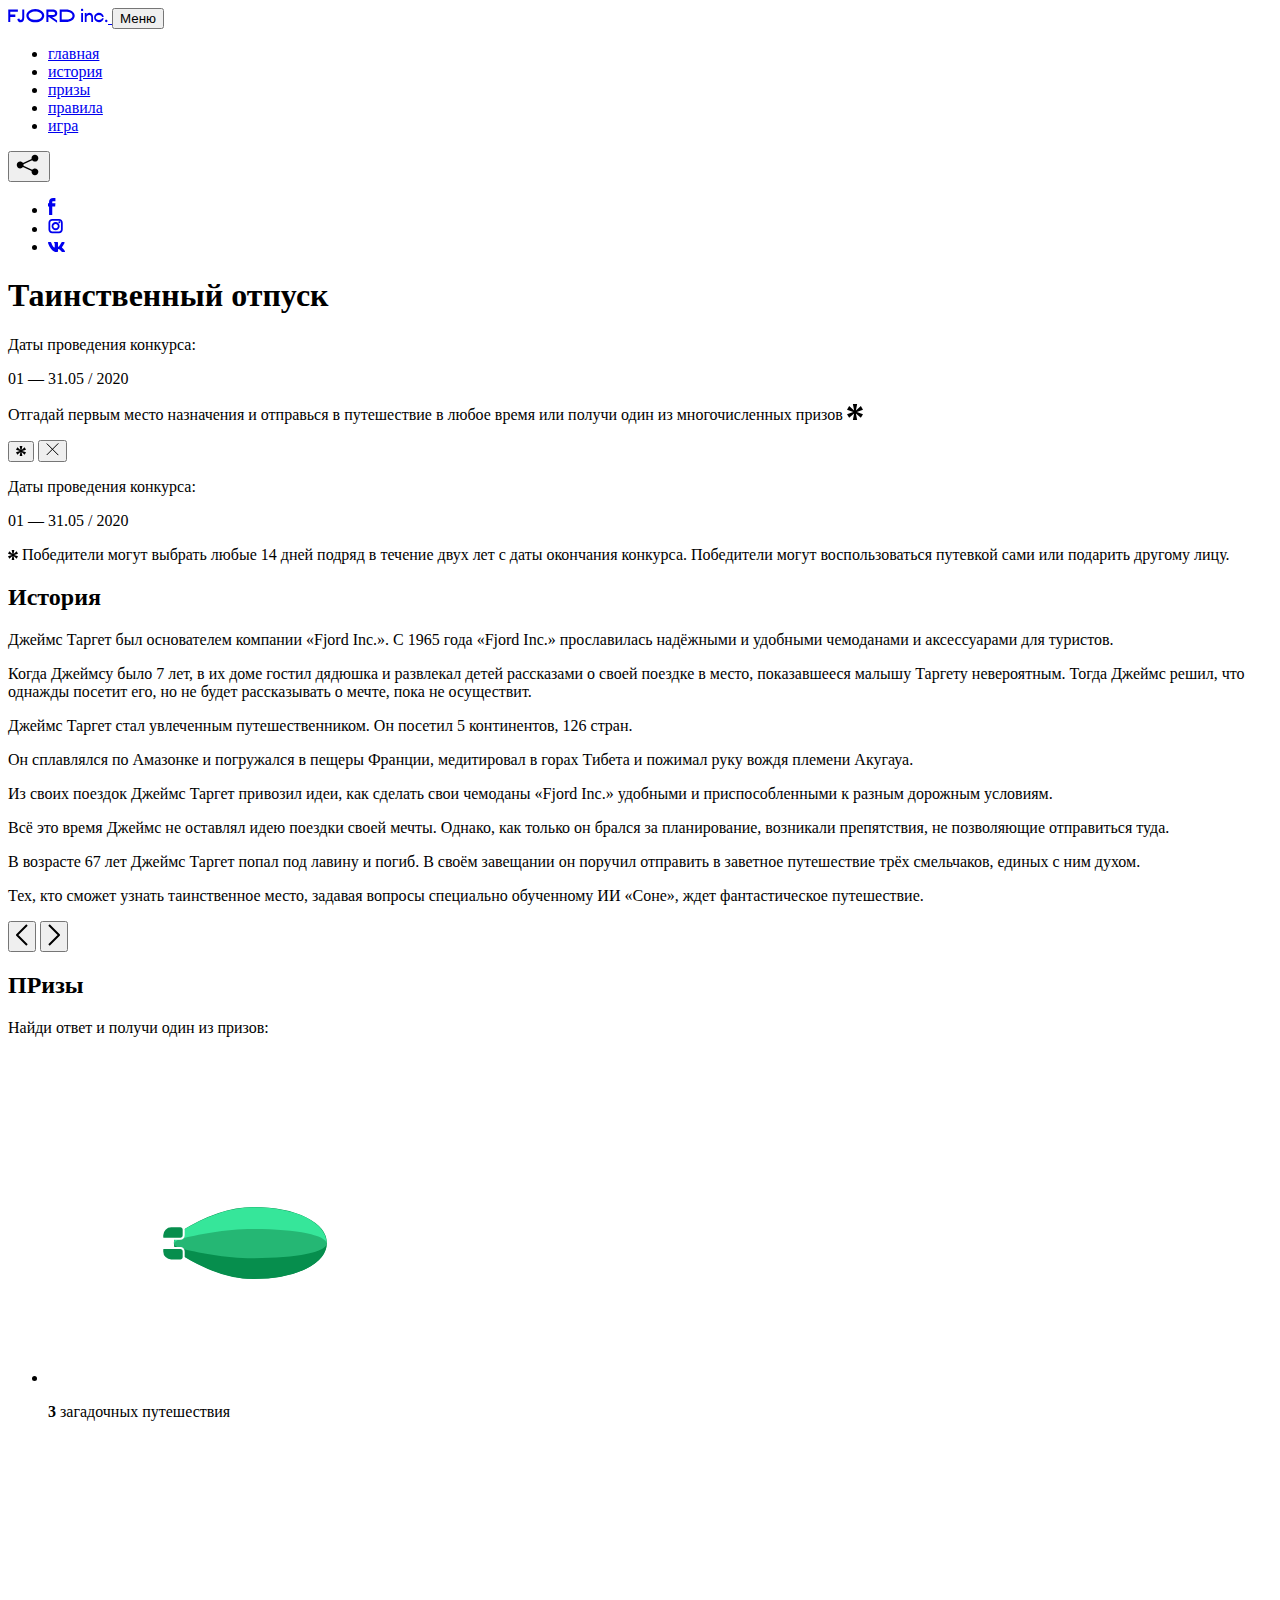
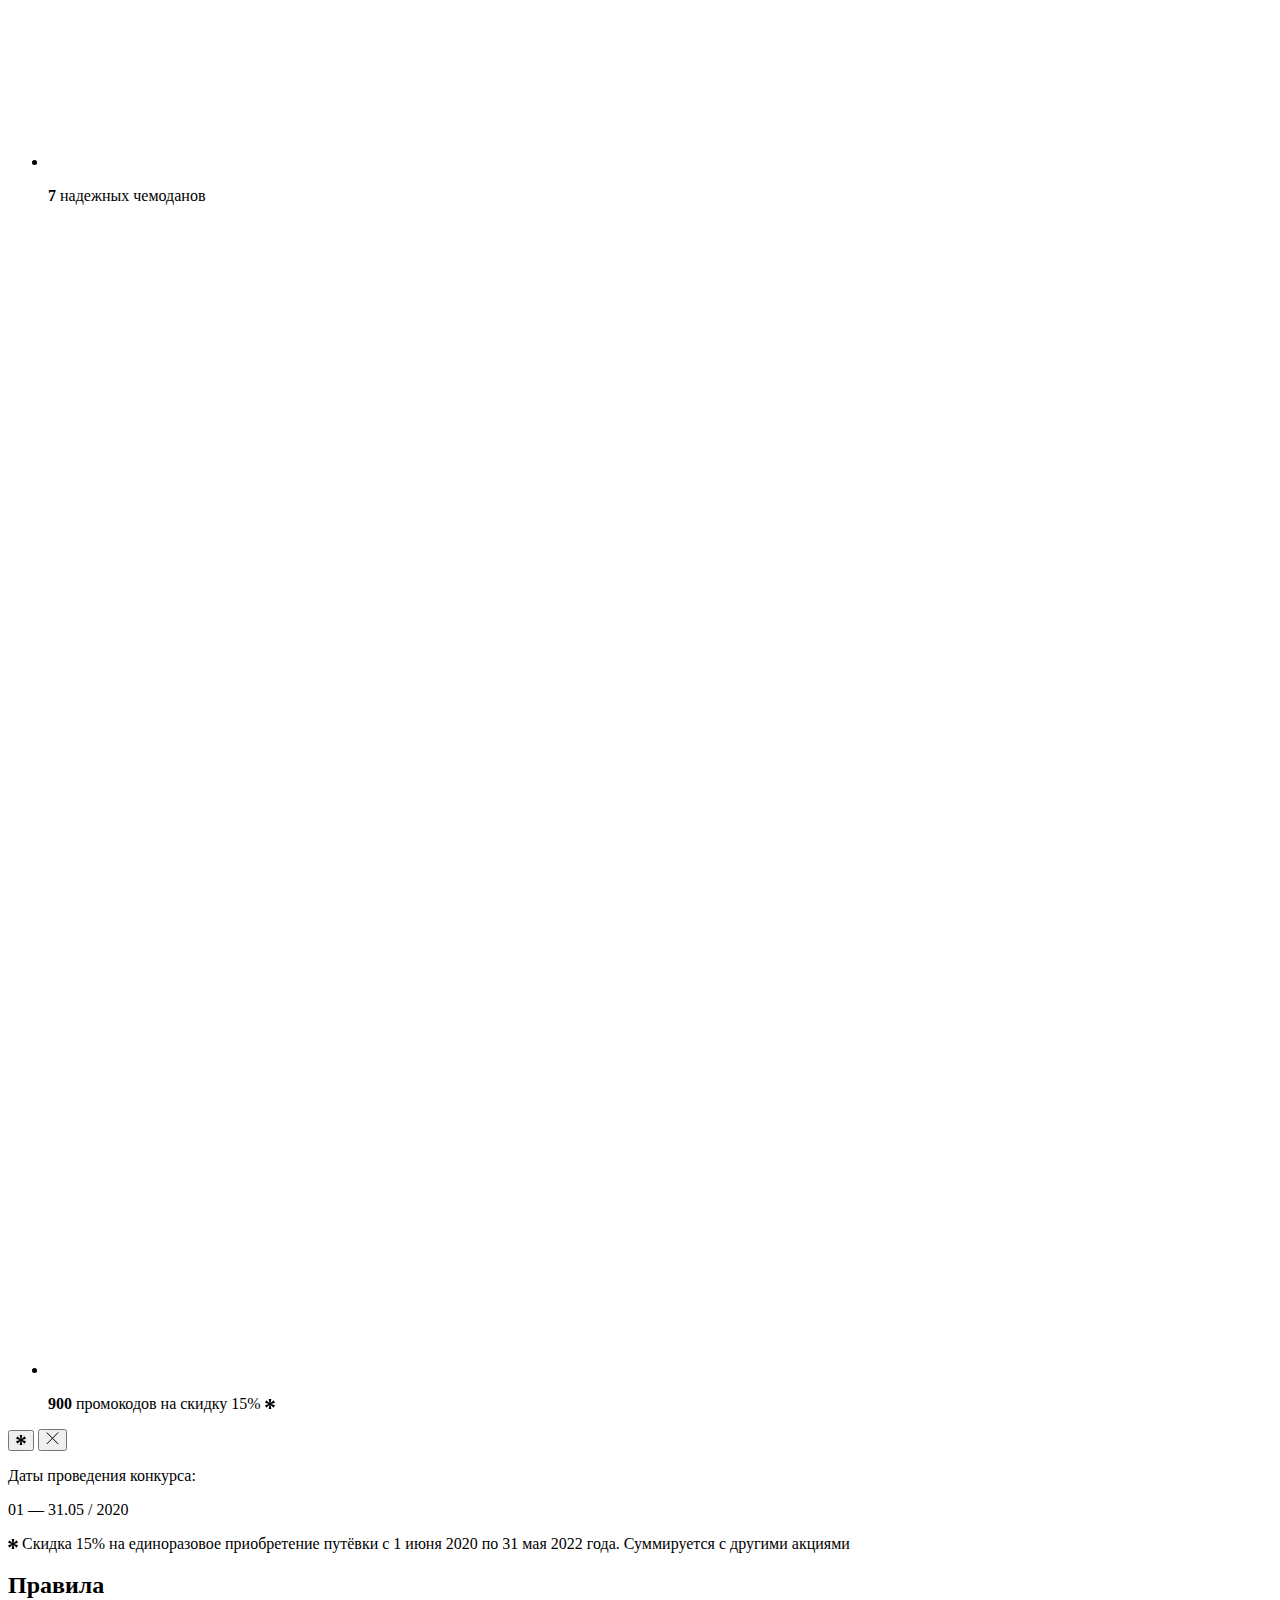
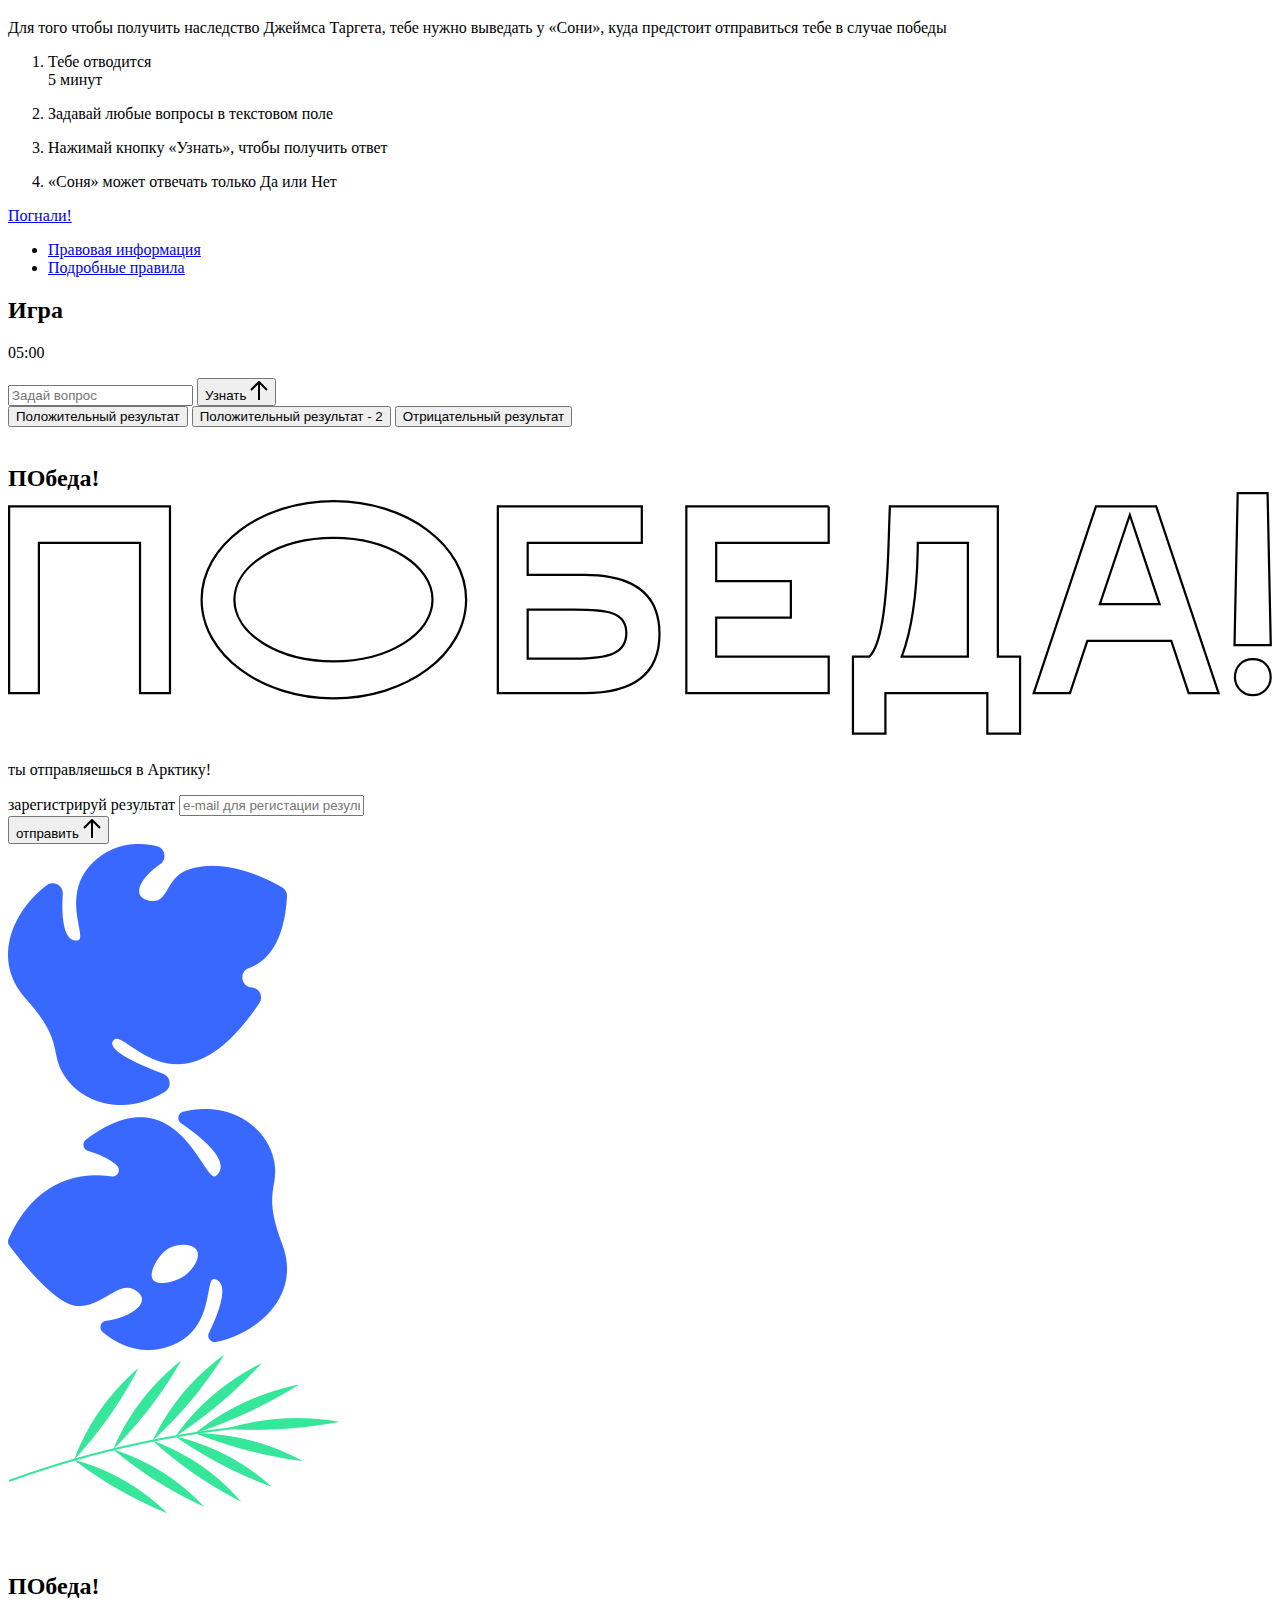
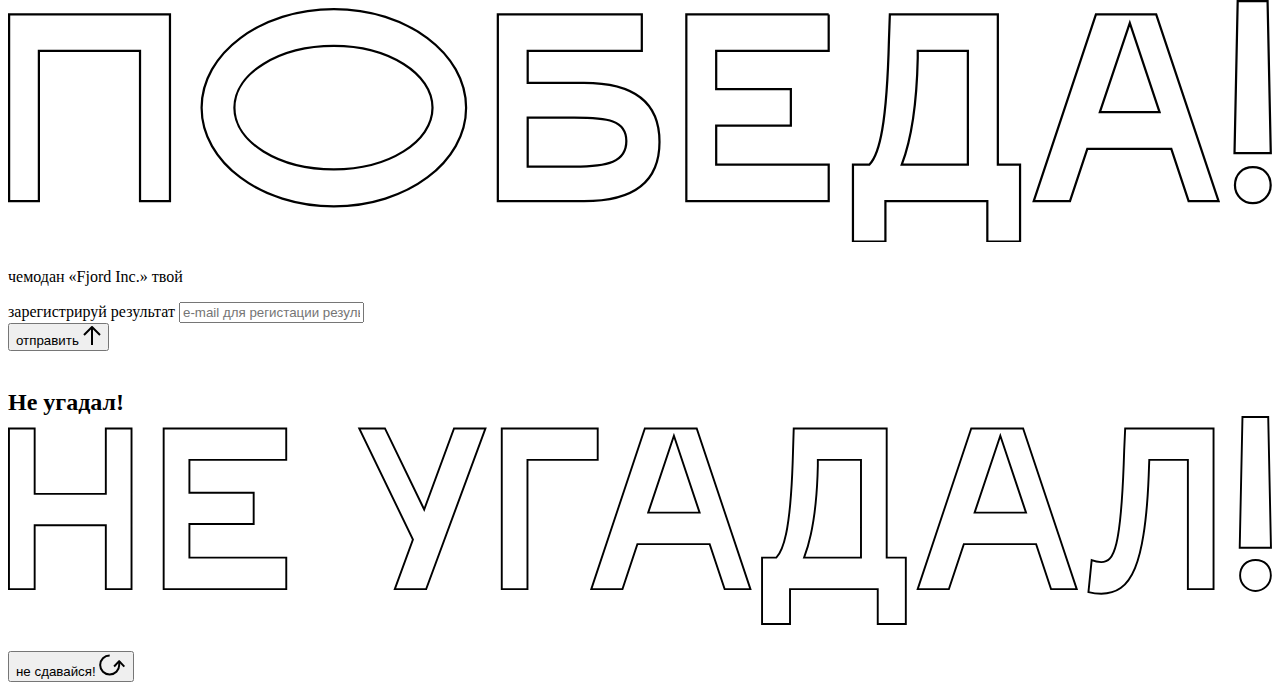
==== commit b822277b: "Merge pull request #9 from Stella-A/module3-task3" ====
--- a/source/index.html
+++ b/source/index.html
@@ -451,39 +451,34 @@
                     <path d="M151.57 195.44H209.05" stroke="white" stroke-width="2" stroke-miterlimit="10" stroke-linecap="round"/>
                   </g>
                   <g>
-                   <defs>
-                    <clipPath id="cut-window">
-                      <rect x="0" y="0" width="53" height="20" />
-                    </clipPath>
-                  </defs>
-                  <g clip-path="url(#cut-window)" transform="translate(240, 165)">
-                    <g opacity="0">
-                      <animate attributeType="CSS"
-                        attributeName="opacity"
-                        values="0; 0; 1"
-                        keyTimes="0; 0.95; 1"
-                        dur="4s"
-                        begin="start.begin"
-                        fill="freeze"/>
-                      <animateTransform attributeName="transform"
-                        repeatCount="indefinite"
-                        type="translate"
-                        values="60 0; -100 0"
-                        dur="2s"
-                        begin="start.begin +3.5s"
-                        fill="freeze"/>
-                      <path d="M38.5954 17.621H67.761" stroke="white" stroke-width="2" stroke-miterlimit="10" stroke-linecap="round"/>
-                      <path d="M53.1049 10.0913H33.0453C33.0453 7.68017 32.0875 5.36775 30.3825 3.66279C28.6776 1.95783 26.3652 1 23.954 1C21.5428 1 19.2304 1.95783 17.5254 3.66279C15.8205 5.36775 14.8627 7.68017 14.8627 10.0913H1.70953" fill="none" stroke="white" stroke-width="2" stroke-miterlimit="10" stroke-linecap="round"/>
-                      <path d="M59.1609 10.0913H75.43" stroke="white" stroke-width="2" stroke-miterlimit="10" stroke-linecap="round"/>
-                    </g>
-                  </g>
-                </g>
-                  <g>
                     <defs>
                       <clipPath id="cut-window">
                         <rect x="0" y="0" width="53" height="20" />
                       </clipPath>
                     </defs>
+                    <g clip-path="url(#cut-window)" transform="translate(240, 165)">
+                      <g opacity="0">
+                        <animate attributeType="CSS"
+                          attributeName="opacity"
+                          values="0; 0; 1"
+                          keyTimes="0; 0.95; 1"
+                          dur="4s"
+                          begin="start.begin"
+                          fill="freeze"/>
+                        <animateTransform attributeName="transform"
+                          repeatCount="indefinite"
+                          type="translate"
+                          values="60 0; -100 0"
+                          dur="2s"
+                          begin="start.begin +3.5s"
+                          fill="freeze"/>
+                        <path d="M38.5954 17.621H67.761" stroke="white" stroke-width="2" stroke-miterlimit="10" stroke-linecap="round"/>
+                        <path d="M53.1049 10.0913H33.0453C33.0453 7.68017 32.0875 5.36775 30.3825 3.66279C28.6776 1.95783 26.3652 1 23.954 1C21.5428 1 19.2304 1.95783 17.5254 3.66279C15.8205 5.36775 14.8627 7.68017 14.8627 10.0913H1.70953" fill="none" stroke="white" stroke-width="2" stroke-miterlimit="10" stroke-linecap="round"/>
+                        <path d="M59.1609 10.0913H75.43" stroke="white" stroke-width="2" stroke-miterlimit="10" stroke-linecap="round"/>
+                      </g>
+                    </g>
+                  </g>
+                  <g>
                     <g clip-path="url(#cut-window)" transform="translate(240, 190)">
                       <g opacity="0">
                         <animate attributeType="CSS"
@@ -724,10 +719,254 @@
             </li>
             <li class="prizes__item prizes__item--codes">
               <div class="prizes__icon">
-                <picture>
-                  <source srcset="img/prize3-mob.svg" media="(orientation: portrait)">
-                  <img src="img/prize3.svg" alt="">
-                </picture>
+                <svg xmlns="http://www.w3.org/2000/svg" xmlns:xlink="http://www.w3.org/1999/xlink" viewBox="0 0 350 330" opacity="0">
+                  <animate
+                    id="animStart"
+                    attributeType="CSS"
+                    attributeName="opacity"
+                    values="0; 1"
+                    begin="indefinite"
+                    dur="0.5s"
+                    fill="freeze"/>
+                  <g id="suitcaseTop">
+                    <set
+                      id="animOpacitySuitcaseTop"
+                      attributeName="opacity"
+                      to="0"
+                      begin="animStart.end + 0.5s"/>
+                    <path d="M225.88,258.06H82.68a11.62,11.62,0,0,0-11.57,11.61v19.75H237.44V269.66a11.62,11.62,0,0,0-11.56-11.61" fill="#a67ee5"/>
+                    <path d="M225.88,258.06H82.68a11.62,11.62,0,0,0-11.57,11.61v19.75H237.44V269.66A11.62,11.62,0,0,0,225.88,258.06Z" fill="none" stroke="#fff" stroke-miterlimit="10" stroke-width="2"/>
+                    <path d="M267.11,258.06H119.23a11.81,11.81,0,0,0-11.93,11.61v19.75H279V269.66a11.81,11.81,0,0,0-11.93-11.61" fill="#a67ee5"/>
+                    <path d="M267.11,258.06H119.23a11.81,11.81,0,0,0-11.93,11.61v19.75H279V269.66A11.81,11.81,0,0,0,267.11,258.06Z" fill="none" stroke="#fff" stroke-miterlimit="10" stroke-width="2"/>
+                    <path d="M278.74,279.41a5.34,5.34,0,1,0-5.32-5.34,5.32,5.32,0,0,0,5.32,5.34" fill="#a67ee5"/>
+                    <ellipse cx="278.74" cy="274.07" rx="5.31" ry="5.34" fill="none" stroke="#fff" stroke-miterlimit="10" stroke-width="2"/>
+                    <path d="M277.62,269.66v9.75H266.89a5.72,5.72,0,0,1-5.71-5.73V258.06h4.88a11.61,11.61,0,0,1,11.56,11.61" fill="#a67ee5"/>
+                    <path d="M277.62,269.66v9.75H266.89a5.72,5.72,0,0,1-5.71-5.73V258.06h4.88A11.61,11.61,0,0,1,277.62,269.66Z" fill="none" stroke="#fff" stroke-miterlimit="10" stroke-width="2"/>
+                  </g>
+                  <g id="suitcaseTopOpen" opacity="0">
+                    <set
+                      attributeName="opacity"
+                      to="1"
+                      begin="animOpacitySuitcaseTop.begin"/>
+                    <path d="M253.93,232.11a5.69,5.69,0,1,0-5.69-5.69,5.69,5.69,0,0,0,5.69,5.69" fill="#a67ee5"/>
+                    <circle cx="253.93" cy="226.42" r="5.69" fill="none" stroke="#fff" stroke-miterlimit="10" stroke-width="2"/>
+                    <path d="M240.3,210.48H67.19a12,12,0,0,0-12,11.9V276a13,13,0,0,0,13,13h184V222.38a12,12,0,0,0-11.94-11.9" fill="#a67ee5"/>
+                    <path d="M240.3,210.48H67.19a12,12,0,0,0-12,11.9V276a13,13,0,0,0,13,13h184V222.38A12,12,0,0,0,240.3,210.48Z" fill="none" stroke="#fff" stroke-miterlimit="10" stroke-width="2"/>
+                    <path d="M70.24,289V225.49a15,15,0,0,1,15-15h0.5" fill="none" stroke="#fff" stroke-width="2"/>
+                  </g>
+                  <g id="flowerBack" opacity="0">
+                    <set
+                      attributeName="opacity"
+                      to="1"
+                      begin="animOpacitySuitcaseTop.begin"/>
+                    <animateTransform
+                      attributeName="transform"
+                      type="rotate"
+                      values="40 180 295; -10 180 295; 3 180 295; -5 180 295; 0 180 295"
+                      keyTimes="0; 0.2; 0.4; 0.6; 1"
+                      dur="2s"
+                      begin="animOpacitySuitcaseTop.begin"
+                      fill="freeze"/>
+                    <path d="M180.73,277.8s8.3-74.59,39.71-90" fill="none" stroke="#fff" stroke-linecap="round" stroke-linejoin="round" stroke-width="2"/>
+                    <path d="M217.95,187.12l9.27-24.49a22,22,0,0,1,8.72,3,7.87,7.87,0,0,1,9.72,12.33,22.14,22.14,0,0,1,.86,9.18l-26,3.3a2.45,2.45,0,0,1-2.6-3.29" fill="#3b7bf2"/>
+                    <path d="M178.24,287.63s6.89-44.68,37.95-56.53" fill="none" stroke="#fff" stroke-linecap="round" stroke-linejoin="round" stroke-width="2"/>
+                    <path d="M210.85,232l9-16.47a16.66,16.66,0,0,1,6.13,2.93,5.93,5.93,0,0,1,4-.42,5.67,5.67,0,0,1,4.26,6.85,5.54,5.54,0,0,1-2.29,3.23,15.1,15.1,0,0,1-.21,6.58l-19.34-.11a1.76,1.76,0,0,1-1.6-2.58" fill="#3b7bf2"/>
+                  </g>
+                  <g id="flowerCentre" opacity="0">
+                    <set
+                      attributeName="opacity"
+                      to="1"
+                      begin="animOpacitySuitcaseTop.begin"/>
+                    <animateTransform
+                      id="anim1FlowerCentre"
+                      attributeName="transform"
+                      type="rotate"
+                      values="70 180 295; -5 180 295; 0 180 295; 3 180 295; 0 180 295"
+                      keyTimes="0; 0.5; 0.65; 0.8; 1"
+                      dur="1s"
+                      begin="animOpacitySuitcaseTop.begin"
+                      additive="sum"
+                      fill="freeze"/>
+                    <animateTransform
+                      attributeName="transform"
+                      type="rotate"
+                      repeatCount="1"
+                      values="0 180 295; -3 180 295; 0 180 295; 3 180 295; 0 180 295"
+                      dur="2s"
+                      begin="anim1FlowerCentre.end"
+                      additive="sum"
+                      fill="freeze"/>
+                    <path d="M141.77,204.16c24.1,32.45,35.81,84,35.81,84" fill="none" stroke="#3b7bf2" stroke-linecap="round" stroke-linejoin="round" stroke-width="2"/>
+                    <path d="M125.73,196.22c6.54,7.51,17.16,9,17.16,9s0-10.72-6.53-18.22-17.17-9-17.17-9,0,10.72,6.54,18.22" fill="#76abff"/>
+                    <path d="M153.17,206.54c-2.69,9.58,1.91,19.27,1.91,19.27s9-5.86,11.67-15.45-1.91-19.27-1.91-19.27-9,5.86-11.67,15.45" fill="#3b7bf2"/>
+                    <path d="M135.82,227.71c9.59,2.7,19.26-1.91,19.26-1.91s-5.86-9-15.45-11.67S120.37,216,120.37,216s5.87,9,15.45,11.67" fill="#3b7bf2"/>
+                    <path d="M166.1,232.52c-3.41,9.36.47,19.35,0.47,19.35s9.39-5.18,12.79-14.53S178.89,218,178.89,218s-9.39,5.18-12.79,14.53" fill="#1553b7"/>
+                    <path d="M147.22,252.35c9.36,3.4,19.35-.47,19.35-0.47s-5.18-9.39-14.54-12.79-19.35.47-19.35,0.47,5.18,9.39,14.54,12.79" fill="#1553b7"/>
+                  </g>
+                  <g id="flowerFront" opacity="0">
+                    <set
+                      attributeName="opacity"
+                      to="1"
+                      begin="animOpacitySuitcaseTop.begin"/>
+                    <animateTransform
+                      id="anim1FlowerFront"
+                      attributeName="transform"
+                      type="rotate"
+                      values="70 180 295; -10 180 295; 0 180 295"
+                      keyTimes="0; 0.4; 1"
+                      dur="1s"
+                      begin="animOpacitySuitcaseTop.begin"
+                      additive="sum"
+                      fill="freeze"/>
+                    <animateTransform
+                      attributeName="transform"
+                      type="rotate"
+                      repeatCount="1"
+                      values="0 180 295; -10 180 295; 0 180 295; -5 180 295; 0 180 295"
+                      dur="1.9s"
+                      begin="anim1FlowerFront.end"
+                      additive="sum"
+                      fill="freeze"/>
+                    <path d="M183.79,264.77c2.3,9.1-2.27,18.12-2.27,18.12s-8.32-5.74-10.63-14.85,2.27-18.12,2.27-18.12,8.32,5.75,10.63,14.85" fill="#3b7bf2"/>
+                    <path d="M199.63,285.16c-9.11,2.31-18.12-2.27-18.12-2.27s5.74-8.32,14.85-10.63,18.12,2.27,18.12,2.27-5.75,8.32-14.85,10.63" fill="#3b7bf2"/>
+                    <path d="M188.56,271.67a144.15,144.15,0,0,0-10.31,16.61" fill="none" stroke="#3b7bf2" stroke-linecap="round" stroke-linejoin="round" stroke-width="2"/>
+                    <path d="M203.69,264.19c-6.17,7.08-16.19,8.44-16.19,8.44s0-10.11,6.16-17.18S209.85,247,209.85,247s0,10.11-6.16,17.19" fill="#76abff"/>
+                  </g>
+                  <g id="balloon" opacity="0">
+                    <set
+                      attributeName="opacity"
+                      to="1"
+                      begin="animOpacitySuitcaseTop.begin"/>
+                    <animateTransform
+                      attributeName="transform"
+                      type="translate"
+                      values="0 160; 0 0; 10 30; -10 -20; 0 0; 10 -10; 0 0"
+                      keyTimes="0; 0.3; 0.5; 0.7; 0.8; 0.9; 1"
+                      dur="1.8s"
+                      begin="animOpacitySuitcaseTop.begin"
+                      fill="freeze"/>
+                    <g>
+                      <animateTransform
+                        attributeName="transform"
+                        type="rotate"
+                        values="90 108 165; 0 108 165; -20 108 165; 0 108 165; 15 108 165; 0 108 165; -10 108 165; 0 108 165; 5 108 165; 0 108 165; -3 108 165; 0 108 165"
+                        keyTimes="0; 0.3; 0.4; 0.5; 0.6; 0.7; 0.75; 0.8; 0.85; 0.9; 0.95; 1"
+                        dur="1.8s"
+                        additive="sum"
+                        begin="animOpacitySuitcaseTop.begin"
+                        fill="freeze"/>
+                      <path d="M106.58,161.87l-2.19,3.79a1.34,1.34,0,0,0,1.17,2h4.37a1.34,1.34,0,0,0,1.16-2l-2.18-3.79a1.35,1.35,0,0,0-2.33,0" fill="#fff"/>
+                      <path d="M107.74,79.42a32.91,32.91,0,0,1,32.9,32.89c0,18.17-15.09,48.89-33.25,48.89s-32.55-30.73-32.55-48.89a32.91,32.91,0,0,1,32.9-32.89m0-1.61a34.54,34.54,0,0,0-34.5,34.5c0,9.51,3.8,22.1,9.68,32.07,7,11.88,15.68,18.42,24.46,18.42s17.6-6.54,24.81-18.4c6.1-10,10.05-22.64,10.05-32.09a34.54,34.54,0,0,0-34.5-34.5" fill="#fff"/>
+                      <path d="M96.06,112.39c0-18.16,5.23-32.89,11.68-32.89a32.91,32.91,0,0,0-32.9,32.89c0,18.17,14.38,48.89,32.55,48.89h0.17c-6.43-.19-11.5-30.77-11.5-48.89" fill="#76abff"/>
+                      <path d="M140.64,112.39a32.91,32.91,0,0,0-32.9-32.89c6.45,0,11.68,14.73,11.68,32.89s-5.29,48.48-11.68,48.87c18-.39,32.9-30.82,32.9-48.87" fill="#1553b7"/>
+                      <path d="M119.42,112.39c0-18.16-5.23-32.89-11.68-32.89S96.06,94.23,96.06,112.39s5.07,48.69,11.5,48.89h0.18c6.39-.4,11.68-30.83,11.68-48.88" fill="#3b7bf2"/>
+                      <path d="M100.54,105.36a5.7,5.7,0,1,0,5.7,5.7,5.39,5.39,0,0,0-5.7-5.7m0,8c-1.86,0-3.06-.93-3.06-2.29s1.21-2.29,3.06-2.29,3.07,0.93,3.07,2.29-1.25,2.29-3.07,2.29" fill="#fff"/>
+                      <path d="M114.74,105.36a1.78,1.78,0,0,1,1.46,2.8L102.87,127.5a1.79,1.79,0,0,1-2.94-2l13.34-19.34a1.77,1.77,0,0,1,1.47-.77" fill="#fff"/>
+                      <path d="M116.21,116.88a5.7,5.7,0,1,0,5.7,5.7,5.4,5.4,0,0,0-5.7-5.7m0,8c-1.86,0-3.06-.93-3.06-2.29s1.21-2.29,3.06-2.29,3.07,0.9,3.07,2.29-1.21,2.29-3.07,2.29" fill="#fff"/>
+                    </g>
+                  </g>
+                  <g id="balloonString" opacity="0">
+                    <set
+                      attributeName="opacity"
+                      to="1"
+                      begin="animOpacitySuitcaseTop.begin"/>
+                    <line x1="107.65" y1="166.71" x2="107.65" y2="289.02" fill="none" stroke="#fff" stroke-linecap="round" stroke-miterlimit="10" stroke-width="2">
+                      <animate
+                        attributeName="x1"
+                        additive="sum"
+                        dur="1.8s"
+                        begin="animOpacitySuitcaseTop.begin"
+                        values="0; 0; 10; -10; 0; 10; 0"
+                        keyTimes="0; 0.3; 0.5; 0.7; 0.8; 0.9; 1"
+                        fill="freeze"/>
+                      <animate
+                        attributeName="y1"
+                        additive="sum"
+                        dur="1.8s"
+                        begin="animOpacitySuitcaseTop.begin"
+                        values="160; 0; 30; -20; 0; -10; 0"
+                        keyTimes="0; 0.3; 0.5; 0.7; 0.8; 0.9; 1"
+                        fill="freeze"/>
+                    </line>
+                  </g>
+                  <g id="bird" opacity="0">
+                    <set
+                      attributeName="opacity"
+                      to="1"
+                      begin="animOpacitySuitcaseTop.begin"/>
+                    <animateTransform
+                      id="startAnimBird"
+                      attributeName="transform"
+                      type="translate"
+                      values="-80 120; 0 0"
+                      dur="0.4s"
+                      additive="sum"
+                      begin="animOpacitySuitcaseTop.begin"
+                      fill="freeze"/>
+                    <animateTransform
+                      attributeName="transform"
+                      type="rotate"
+                      values="-90 285 190; 0 285 190"
+                      dur="0.4s"
+                      additive="sum"
+                      begin="animOpacitySuitcaseTop.begin"
+                      fill="freeze"/>
+                    <animateTransform
+                      attributeName="transform"
+                      type="translate"
+                      repeatCount="indefinite"
+                      values="0 0; 0 0; -5 -5; -5 -5; 0 0"
+                      keyTimes="0; 0.3; 0.5; 0.8; 1"
+                      dur="2s"
+                      begin="startAnimBird.end"
+                      additive="sum"
+                      fill="freeze"/>
+                    <animateTransform
+                      attributeName="transform"
+                      type="rotate"
+                      repeatCount="indefinite"
+                      values="0 285 190; -10 285 190; -10 285 190; 0 285 190; 0 285 190"
+                      keyTimes="0; 0.3; 0.5; 0.8; 1"
+                      dur="2s"
+                      begin="startAnimBird.end"
+                      additive="sum"
+                      fill="freeze"/>
+                    <path d="M279 184.153C279.002 183.045 278.883 181.967 278.66 181.099C278.438 180.23 278.127 179.622 277.778 179.375V179.375L271 174C273.503 188.771 277.17 189 277.433 189C277.849 188.987 278.245 188.467 278.538 187.554C278.83 186.641 278.994 185.408 278.994 184.123" fill="white">
+                      <animate
+                        repeatCount="indefinite"
+                        begin="animOpacitySuitcaseTop.begin"
+                        attributeName="d"
+                        dur="0.2s"
+                        values="M279 184.153C279.002 183.045 278.883 181.967 278.66 181.099C278.438 180.23 278.127 179.622 277.778 179.375V179.375L271 174C273.503 188.771 277.17 189 277.433 189C277.849 188.987 278.245 188.467 278.538 187.554C278.83 186.641 278.994 185.408 278.994 184.123;
+                        M279 184.153C278.997 183.045 279.147 181.967 279.425 181.099C279.702 180.23 280.092 179.622 280.528 179.375V179.375L289 174C285.872 188.771 281.288 189 280.958 189C280.439 188.987 279.943 188.467 279.578 187.554C279.213 186.641 279.008 185.408 279.008 184.123;
+                        M279 183.8C279.192 182.687 279.565 181.605 280.256 180.732C280.947 179.859 281.915 179.248 283 179L304.07 173.6C296.29 188.44 284.89 188.67 284.07 188.67C282.779 188.657 281.546 188.135 280.637 187.217C279.729 186.3 279.22 185.061 279.22 183.77;
+                        M279 184.153C278.997 183.045 279.147 181.967 279.425 181.099C279.702 180.23 280.092 179.622 280.528 179.375V179.375L289 174C285.872 188.771 281.288 189 280.958 189C280.439 188.987 279.943 188.467 279.578 187.554C279.213 186.641 279.008 185.408 279.008 184.123;
+                        M279 184.153C279.002 183.045 278.883 181.967 278.66 181.099C278.438 180.23 278.127 179.622 277.778 179.375V179.375L271 174C273.503 188.771 277.17 189 277.433 189C277.849 188.987 278.245 188.467 278.538 187.554C278.83 186.641 278.994 185.408 278.994 184.123"/>
+                    </path>
+                    <path d="M262.24,169.86l10.76,0a4.65,4.65,0,0,1,4.41-2.9,3.91,3.91,0,0,1,3.48,1.76,13.39,13.39,0,0,1,1.37,2.59c0.63,1.57,4,15.8,5.89,19.16,1.1,2,4.39,7.16,4.39,7.16a2.3,2.3,0,0,1,.31,1.15V208s-3.11-1.08-3.11-3.91v-6.53c-1.91.27-6-1.65-8.33-2.88a12.82,12.82,0,0,1-6.36-6.76,12.33,12.33,0,0,1-.11-9.16,7.13,7.13,0,0,0,.79-2.91c-0.06-1.14-1.39-2.72-2.18-4.05Z" fill="#fff"/>
+                  </g>
+                  <g id="suitcaseBottom">
+                    <path d="M280.29,318.62a5.72,5.72,0,1,0-5.12-5.69,5.43,5.43,0,0,0,5.12,5.69" fill="#a67ee5"/>
+                    <ellipse cx="280.29" cy="312.93" rx="5.12" ry="5.69" fill="none" stroke="#fff" stroke-miterlimit="10" stroke-width="2"/>
+                    <path d="M230.22,328.86h-148a11.85,11.85,0,0,1-11.95-11.67V289H242.16v28.17a11.84,11.84,0,0,1-11.94,11.67" fill="#a67ee5"/>
+                    <path d="M230.22,328.86h-148a11.85,11.85,0,0,1-11.95-11.67V289H242.16v28.17A11.84,11.84,0,0,1,230.22,328.86Z" fill="none" stroke="#fff" stroke-miterlimit="10" stroke-width="2"/>
+                    <path d="M266.72,328.86h-147a11.81,11.81,0,0,1-11.87-11.67V289H278.58v28.17a11.79,11.79,0,0,1-11.86,11.67" fill="#a67ee5"/>
+                    <path d="M266.72,328.86h-147a11.81,11.81,0,0,1-11.87-11.67V289H278.58v28.17A11.79,11.79,0,0,1,266.72,328.86Z" fill="none" stroke="#fff" stroke-miterlimit="10" stroke-width="2"/>
+                    <path d="M215,314.07H180.49a4.27,4.27,0,0,1-4.35-4.16V298.21a1.24,1.24,0,0,1,1.27-1.22h2.88a1.25,1.25,0,0,1,1.27,1.22v10a1.33,1.33,0,0,0,1.35,1.29h29.71a1.33,1.33,0,0,0,1.35-1.29v-10a1.24,1.24,0,0,1,1.27-1.22h2.88a1.25,1.25,0,0,1,1.27,1.22V309.9a4.27,4.27,0,0,1-4.35,4.16" fill="#a67ee5"/>
+                    <path d="M215,314.07H180.49a4.27,4.27,0,0,1-4.35-4.16V298.21a1.24,1.24,0,0,1,1.27-1.22h2.88a1.25,1.25,0,0,1,1.27,1.22v10a1.33,1.33,0,0,0,1.35,1.29h29.71a1.33,1.33,0,0,0,1.35-1.29v-10a1.24,1.24,0,0,1,1.27-1.22h2.88a1.25,1.25,0,0,1,1.27,1.22V309.9A4.27,4.27,0,0,1,215,314.07Z" fill="none" stroke="#fff" stroke-miterlimit="10" stroke-width="2"/>
+                    <rect x="138.58" y="282.19" width="9.1" height="12.52" fill="#a67ee5"/>
+                    <rect x="138.58" y="282.19" width="9.1" height="12.52" fill="none" stroke="#fff" stroke-miterlimit="10" stroke-width="2"/>
+                    <rect x="247.85" y="282.19" width="9.1" height="12.52" fill="#a67ee5"/>
+                    <rect x="247.85" y="282.19" width="9.1" height="12.52" fill="none" stroke="#fff" stroke-miterlimit="10" stroke-width="2"/>
+                    <path d="M278.58,317.11v-9.87h-10.4a5.67,5.67,0,0,0-5.53,5.8v15.82h4.73c6.16,0,11.2-5.29,11.2-11.75" fill="#a67ee5"/>
+                    <path d="M278.58,317.11v-9.87h-10.4a5.67,5.67,0,0,0-5.53,5.8v15.82h4.73C273.54,328.86,278.58,323.58,278.58,317.11Z" fill="none" stroke="#fff" stroke-miterlimit="10" stroke-width="2"/>
+                    <path d="M100,301.54H79.22a1,1,0,0,1-1-1V298a1,1,0,0,1,1-1H100a1,1,0,0,1,1,1v2.58a1,1,0,0,1-1,1" fill="#a67ee5"/>
+                    <path d="M100,301.54H79.22a1,1,0,0,1-1-1V298a1,1,0,0,1,1-1H100a1,1,0,0,1,1,1v2.58A1,1,0,0,1,100,301.54Z" fill="none" stroke="#fff" stroke-miterlimit="10" stroke-width="2"/>
+                  </g>
+                  <g>
+                    <line x1="46.24" y1="329" x2="303.76" y2="329" fill="none" stroke="#fff" stroke-linecap="round" stroke-linejoin="round" stroke-width="2"/>
+                  </g>
+                </svg>
               </div>
               <p class="prizes__desc">
                 <b>900</b>
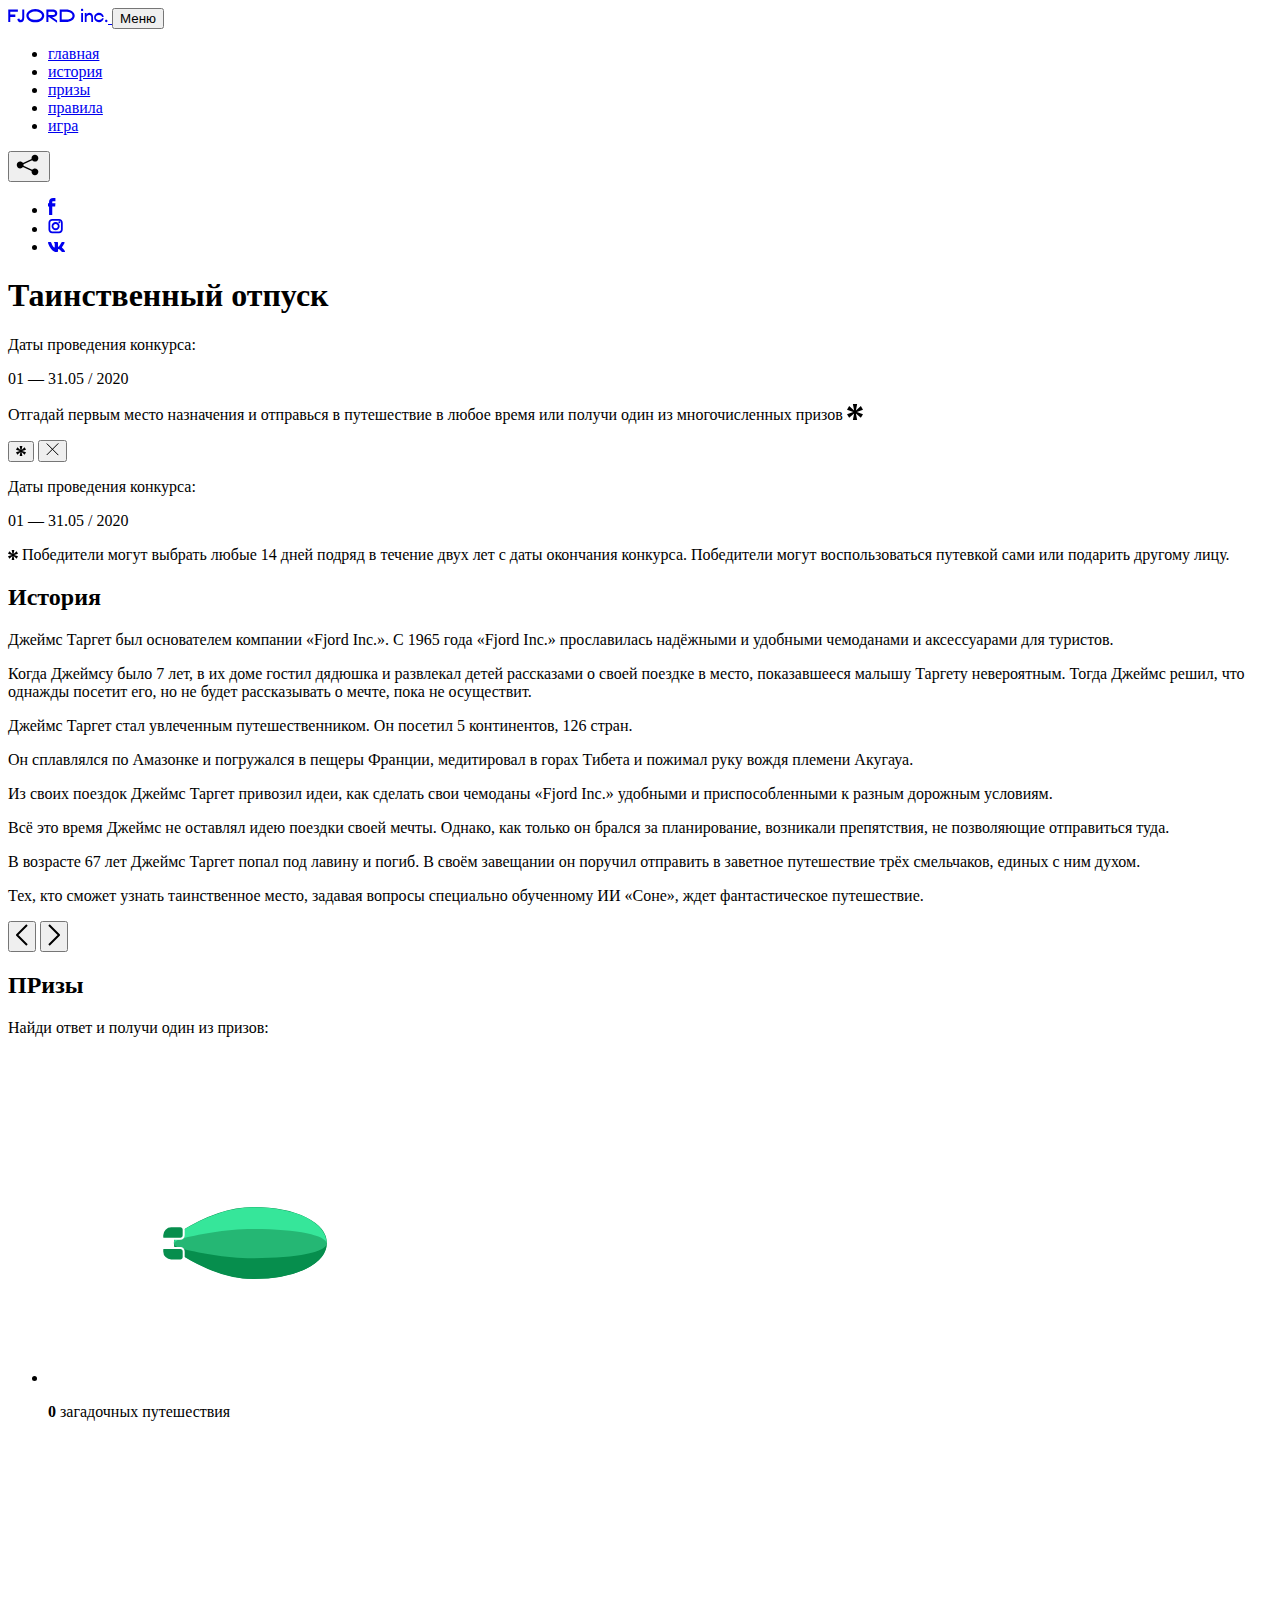
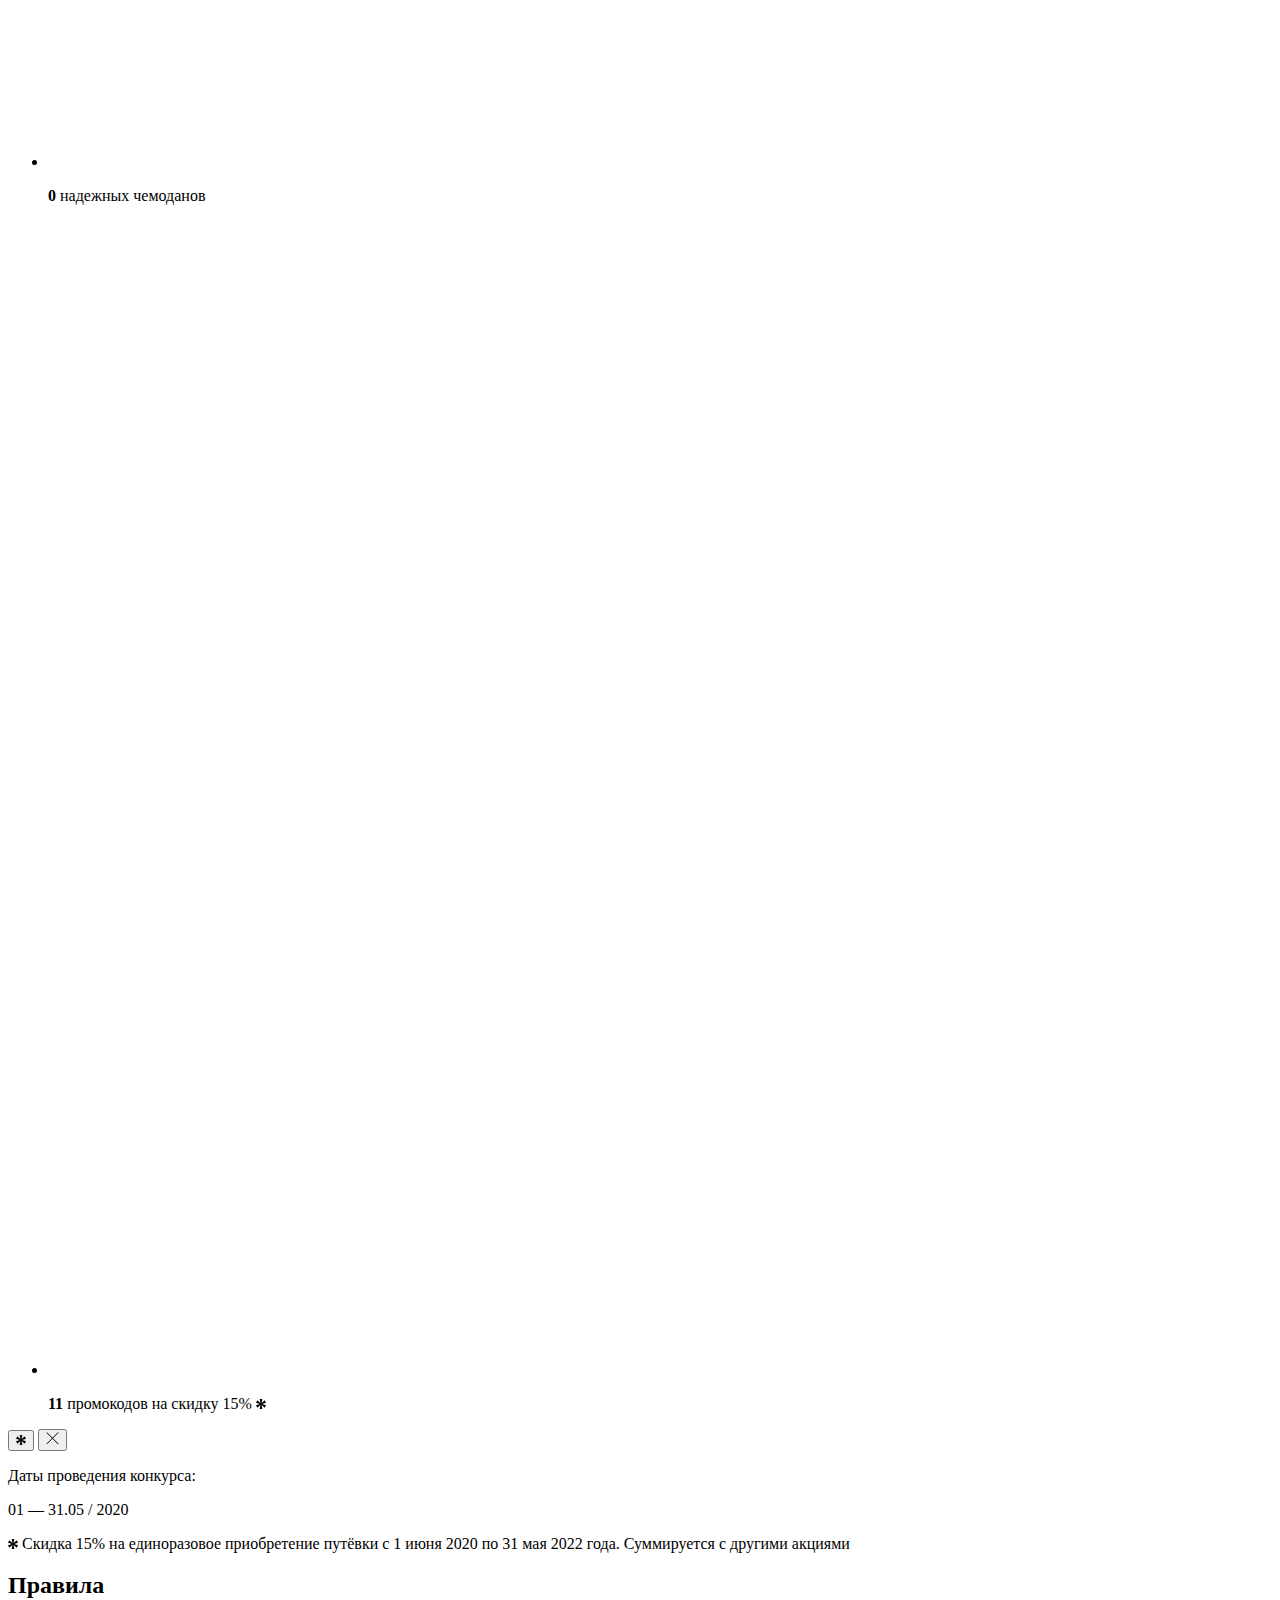
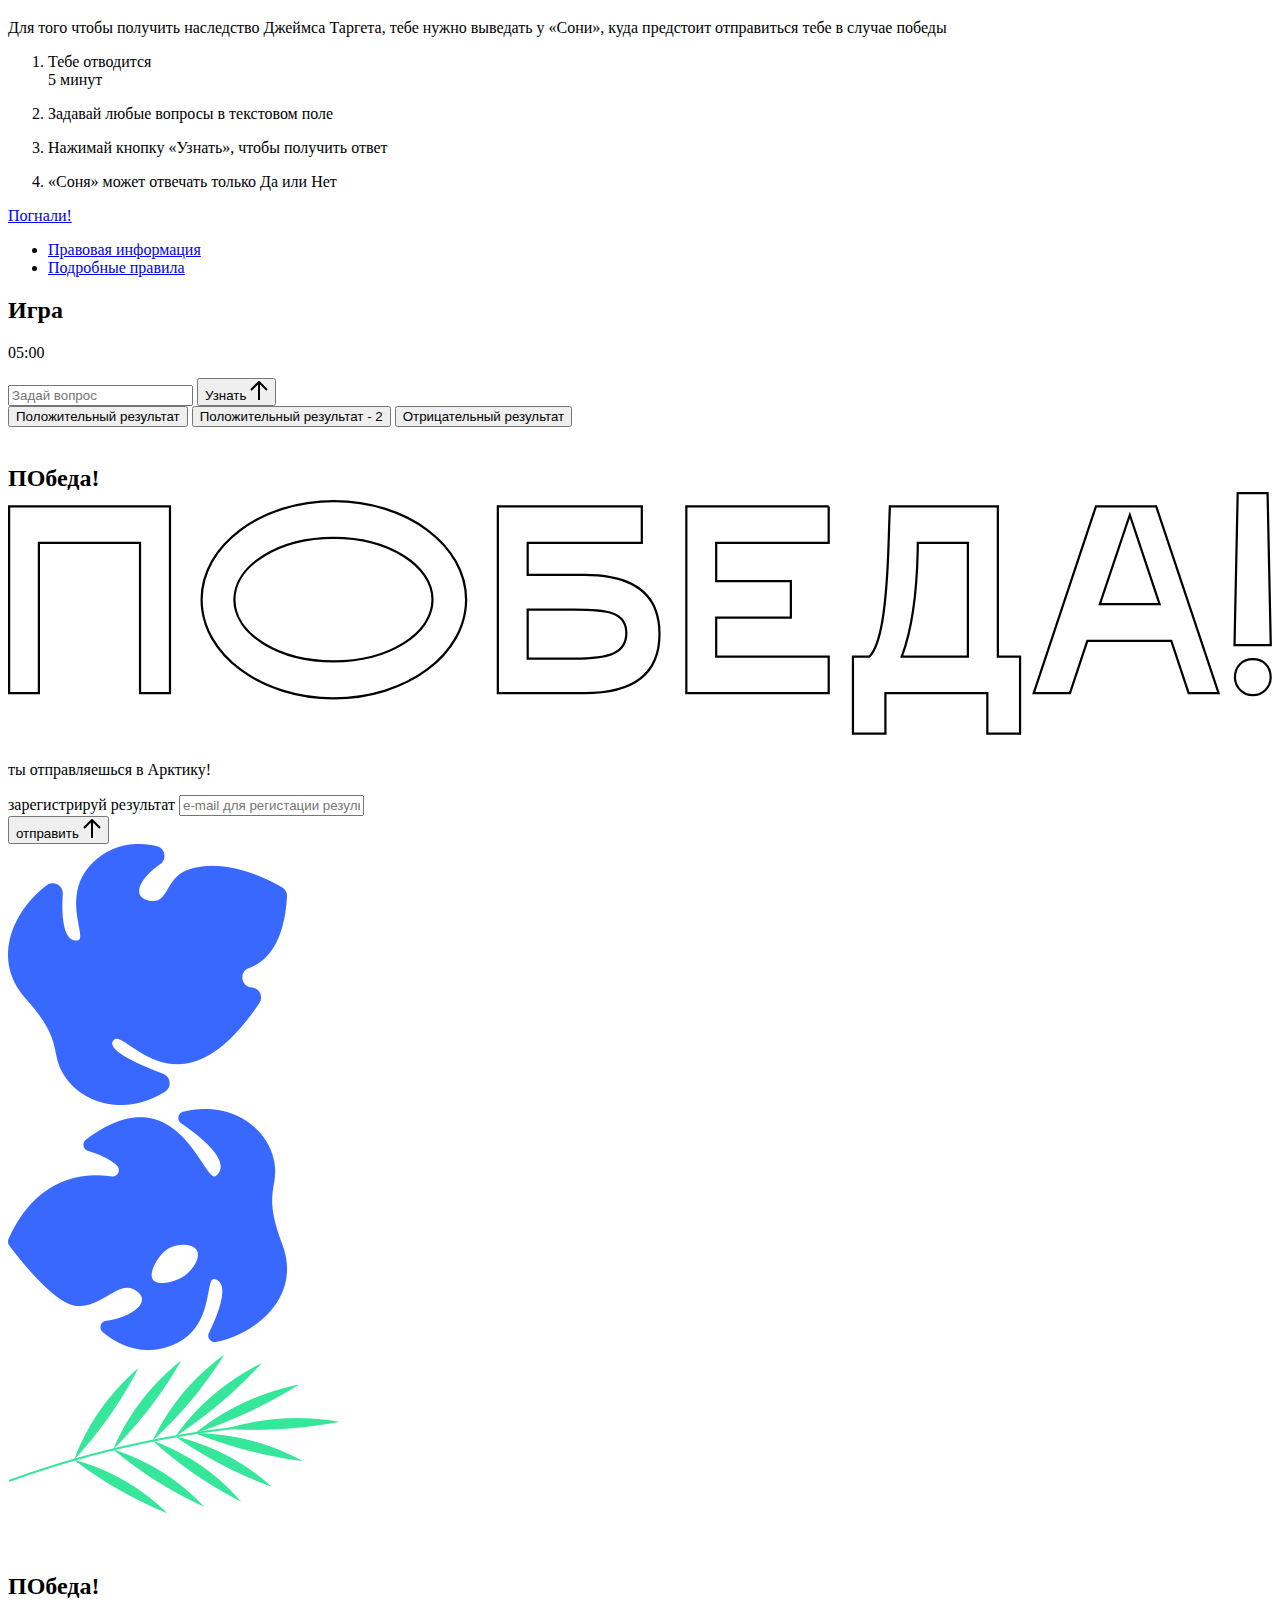
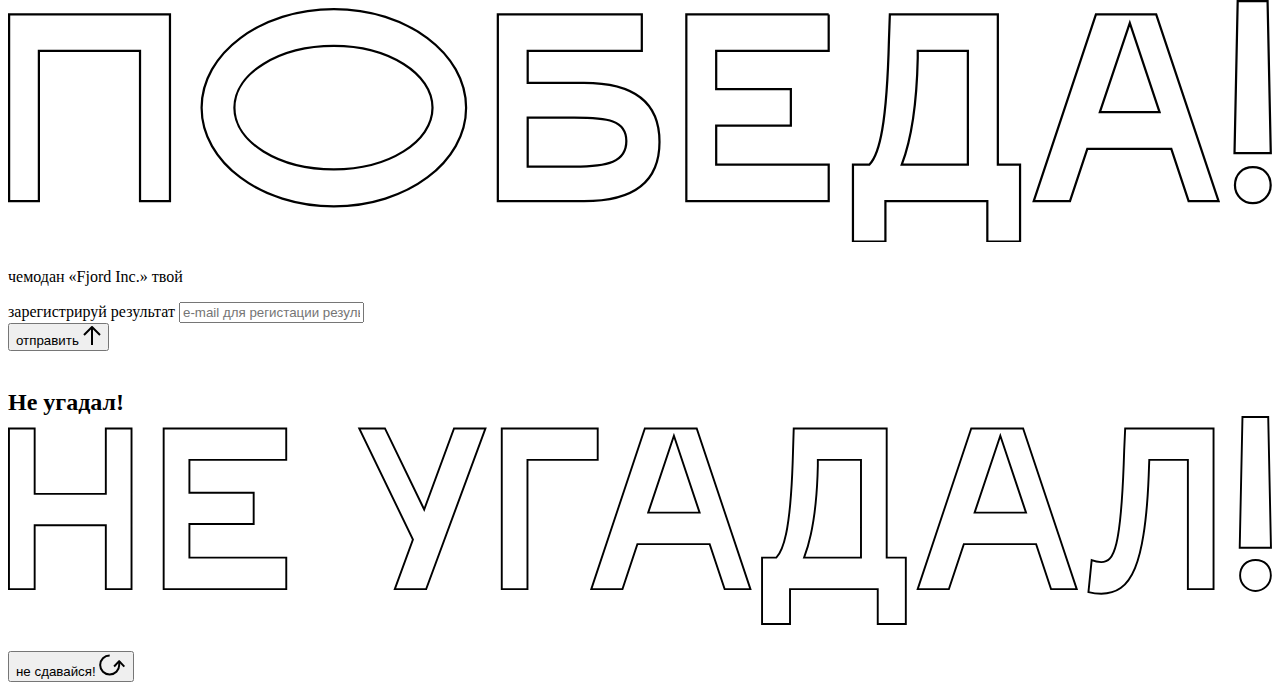
==== commit ca3a9e71: "4.3. Реализовываем анимацию количества призов" ====
--- a/source/index.html
+++ b/source/index.html
@@ -193,7 +193,7 @@
             <p>Найди ответ и&nbsp;получи один из&nbsp;призов:</p>
           </div>
           <ul class="prizes__list">
-            <li class="prizes__item prizes__item--journeys">
+            <li class="prizes__item prizes__item--journeys" data-prize="primary">
               <div class="prizes__icon">
                 <svg xmlns="http://www.w3.org/2000/svg" xmlns:xlink="http://www.w3.org/1999/xlink" viewBox="0 0 350 330" width="350" height="330">
                   <g>
@@ -539,11 +539,11 @@
                 </svg>
               </div>
               <p class="prizes__desc">
-                <b>3</b>
+                <b data-count="3">0</b>
                 <span>загадочных путешествия</span>
               </p>
             </li>
-            <li class="prizes__item prizes__item--cases">
+            <li class="prizes__item prizes__item--cases" data-prize="secondary">
               <div class="prizes__icon">
                 <svg xmlns="http://www.w3.org/2000/svg" xmlns:xlink="http://www.w3.org/1999/xlink" fill="none" viewBox="0 0 350 330" width="350" height="330" opacity="0">
                   <set attributeName="opacity"
@@ -713,11 +713,11 @@
                 </svg>
               </div>
               <p class="prizes__desc">
-                <b>7</b>
+                <b data-count="7">0</b>
                 <span>надежных чемоданов</span>
               </p>
             </li>
-            <li class="prizes__item prizes__item--codes">
+            <li class="prizes__item prizes__item--codes" data-prize="consolation">
               <div class="prizes__icon">
                 <svg xmlns="http://www.w3.org/2000/svg" xmlns:xlink="http://www.w3.org/1999/xlink" viewBox="0 0 350 330" opacity="0">
                   <animate
@@ -969,7 +969,7 @@
                 </svg>
               </div>
               <p class="prizes__desc">
-                <b>900</b>
+                <b data-count="900">11</b>
                 <span>
                   промокодов на&nbsp;скидку 15%
                   <svg width="10" height="10" viewBox="0 0 10 10" fill="none" xmlns="http://www.w3.org/2000/svg">
@@ -1053,7 +1053,7 @@
         <div class="game">
           <div class="game__header">
             <h2 class="game__title" data-typography>Игра</h2>
-            <div class="game__counter">
+            <div class="game__counter" data-duration="5">
               <span>05</span>:<span>00</span>
             </div>
           </div>
@@ -1097,27 +1097,18 @@
               <img src="img/result1.png" srcset="img/result1@2x.png 2x" alt="">
             </picture>
           </div>
-          <h2 class="result__title">
+          <h2 class="result__title result__title--win">
             <span class="visually-hidden">ПОбеда!</span>
             <svg xmlns="http://www.w3.org/2000/svg" viewBox="0 0 568.85 109.24">
-              <path d="M16,24.44V92H2.6V8H75V92H61.52V24.44H16Z" transform="translate(-2.1 -1.5)" fill="none" stroke="currentColor"/>
-              <path
-                d="M148.76,5.6c32.88,0,59.52,19.92,59.52,44.4s-26.64,44.4-59.52,44.4S89.24,74.48,89.24,50,115.88,5.6,148.76,5.6Zm0,72.12c24.48,0,44.4-12.36,44.4-27.72s-19.92-27.84-44.4-27.84C124,22.16,104,34.52,104,50S124,77.72,148.76,77.72Z"
-                transform="translate(-2.1 -1.5)" fill="none" stroke="currentColor"/>
-              <path
-                d="M287.36,8V24.44H236v14.4h25.32c25.44,0,34,11.16,34,26.52,0,15.6-8.52,26.64-34,26.64H222.56V8h64.8ZM256.88,76.52c15.12,0,23.52-2,23.52-11.52S272,54.44,256.88,54.44H236V76.52h20.88Z"
-                transform="translate(-2.1 -1.5)" fill="none" stroke="currentColor"/>
-              <path d="M371.47,8V24.44H320.84V41.6h33.6V58h-33.6V75.56h50.64V92H307.4V8h64.08Z" transform="translate(-2.1 -1.5)"
-                    fill="none" stroke="currentColor"/>
-              <path
-                d="M382.39,110.24V75.56h7.44c4.56-4.68,7.8-18.36,8.76-56L399,8h48.6V75.56h10v34.68H442.87V92H397v18.24H382.39Zm51.72-34.68V24.44H411.55v3.12c-0.48,22.44-3.24,37.68-7.2,48h29.76Z"
-                transform="translate(-2.1 -1.5)" fill="none" stroke="currentColor"/>
-              <path
-                d="M463.75,92l28-84h27.12l28.08,84H533.47l-7.8-23.52h-37.8L480.07,92H463.75Zm56.64-40L507,11.84,493.51,52h26.88Z"
-                transform="translate(-2.1 -1.5)" fill="none" stroke="currentColor"/>
-              <path
-                d="M554.12,70.4L555.55,2H569l1.44,68.4H554.12Zm8.28,6.36c4.8,0,8,3.24,8,8.16a8,8,0,1,1-16.08,0C554.35,80,557.59,76.76,562.39,76.76Z"
-                transform="translate(-2.1 -1.5)" fill="none" stroke="currentColor"/>
+              <g transform="translate(-2.1 -1.5)">
+                <path d="M16,24.44V92H2.6V8H75V92H61.52V24.44H16Z" fill="none" stroke="currentColor"/>
+                <path d="M148.76,5.6c32.88,0,59.52,19.92,59.52,44.4s-26.64,44.4-59.52,44.4S89.24,74.48,89.24,50,115.88,5.6,148.76,5.6Zm0,72.12c24.48,0,44.4-12.36,44.4-27.72s-19.92-27.84-44.4-27.84C124,22.16,104,34.52,104,50S124,77.72,148.76,77.72Z" fill="none" stroke="currentColor"/>
+                <path d="M287.36,8V24.44H236v14.4h25.32c25.44,0,34,11.16,34,26.52,0,15.6-8.52,26.64-34,26.64H222.56V8h64.8ZM256.88,76.52c15.12,0,23.52-2,23.52-11.52S272,54.44,256.88,54.44H236V76.52h20.88Z" fill="none" stroke="currentColor"/>
+                <path d="M371.47,8V24.44H320.84V41.6h33.6V58h-33.6V75.56h50.64V92H307.4V8h64.08Z" fill="none" stroke="currentColor"/>
+                <path d="M382.39,110.24V75.56h7.44c4.56-4.68,7.8-18.36,8.76-56L399,8h48.6V75.56h10v34.68H442.87V92H397v18.24H382.39Zm51.72-34.68V24.44H411.55v3.12c-0.48,22.44-3.24,37.68-7.2,48h29.76Z" fill="none" stroke="currentColor"/>
+                <path d="M463.75,92l28-84h27.12l28.08,84H533.47l-7.8-23.52h-37.8L480.07,92H463.75Zm56.64-40L507,11.84,493.51,52h26.88Z" fill="none" stroke="currentColor"/>
+                <path d="M554.12,70.4L555.55,2H569l1.44,68.4H554.12Zm8.28,6.36c4.8,0,8,3.24,8,8.16a8,8,0,1,1-16.08,0C554.35,80,557.59,76.76,562.39,76.76Z" fill="none" stroke="currentColor"/>
+              </g>
             </svg>
           </h2>
           <div class="result__text">
@@ -1162,27 +1153,18 @@
               <img src="img/module-2/win-suitcase/flamingo.png" width="320" alt="">
             </div>
           </div>
-          <h2 class="result__title">
+          <h2 class="result__title result__title--win">
             <span class="visually-hidden">ПОбеда!</span>
             <svg xmlns="http://www.w3.org/2000/svg" viewBox="0 0 568.85 109.24">
-              <path d="M16,24.44V92H2.6V8H75V92H61.52V24.44H16Z" transform="translate(-2.1 -1.5)" fill="none" stroke="currentColor"/>
-              <path
-                d="M148.76,5.6c32.88,0,59.52,19.92,59.52,44.4s-26.64,44.4-59.52,44.4S89.24,74.48,89.24,50,115.88,5.6,148.76,5.6Zm0,72.12c24.48,0,44.4-12.36,44.4-27.72s-19.92-27.84-44.4-27.84C124,22.16,104,34.52,104,50S124,77.72,148.76,77.72Z"
-                transform="translate(-2.1 -1.5)" fill="none" stroke="currentColor"/>
-              <path
-                d="M287.36,8V24.44H236v14.4h25.32c25.44,0,34,11.16,34,26.52,0,15.6-8.52,26.64-34,26.64H222.56V8h64.8ZM256.88,76.52c15.12,0,23.52-2,23.52-11.52S272,54.44,256.88,54.44H236V76.52h20.88Z"
-                transform="translate(-2.1 -1.5)" fill="none" stroke="currentColor"/>
-              <path d="M371.47,8V24.44H320.84V41.6h33.6V58h-33.6V75.56h50.64V92H307.4V8h64.08Z" transform="translate(-2.1 -1.5)"
-                    fill="none" stroke="currentColor"/>
-              <path
-                d="M382.39,110.24V75.56h7.44c4.56-4.68,7.8-18.36,8.76-56L399,8h48.6V75.56h10v34.68H442.87V92H397v18.24H382.39Zm51.72-34.68V24.44H411.55v3.12c-0.48,22.44-3.24,37.68-7.2,48h29.76Z"
-                transform="translate(-2.1 -1.5)" fill="none" stroke="currentColor"/>
-              <path
-                d="M463.75,92l28-84h27.12l28.08,84H533.47l-7.8-23.52h-37.8L480.07,92H463.75Zm56.64-40L507,11.84,493.51,52h26.88Z"
-                transform="translate(-2.1 -1.5)" fill="none" stroke="currentColor"/>
-              <path
-                d="M554.12,70.4L555.55,2H569l1.44,68.4H554.12Zm8.28,6.36c4.8,0,8,3.24,8,8.16a8,8,0,1,1-16.08,0C554.35,80,557.59,76.76,562.39,76.76Z"
-                transform="translate(-2.1 -1.5)" fill="none" stroke="currentColor"/>
+              <g transform="translate(-2.1 -1.5)">
+                <path d="M16,24.44V92H2.6V8H75V92H61.52V24.44H16Z" fill="none" stroke="currentColor"/>
+                <path d="M148.76,5.6c32.88,0,59.52,19.92,59.52,44.4s-26.64,44.4-59.52,44.4S89.24,74.48,89.24,50,115.88,5.6,148.76,5.6Zm0,72.12c24.48,0,44.4-12.36,44.4-27.72s-19.92-27.84-44.4-27.84C124,22.16,104,34.52,104,50S124,77.72,148.76,77.72Z" fill="none" stroke="currentColor"/>
+                <path d="M287.36,8V24.44H236v14.4h25.32c25.44,0,34,11.16,34,26.52,0,15.6-8.52,26.64-34,26.64H222.56V8h64.8ZM256.88,76.52c15.12,0,23.52-2,23.52-11.52S272,54.44,256.88,54.44H236V76.52h20.88Z" fill="none" stroke="currentColor"/>
+                <path d="M371.47,8V24.44H320.84V41.6h33.6V58h-33.6V75.56h50.64V92H307.4V8h64.08Z" fill="none" stroke="currentColor"/>
+                <path d="M382.39,110.24V75.56h7.44c4.56-4.68,7.8-18.36,8.76-56L399,8h48.6V75.56h10v34.68H442.87V92H397v18.24H382.39Zm51.72-34.68V24.44H411.55v3.12c-0.48,22.44-3.24,37.68-7.2,48h29.76Z" fill="none" stroke="currentColor"/>
+                <path d="M463.75,92l28-84h27.12l28.08,84H533.47l-7.8-23.52h-37.8L480.07,92H463.75Zm56.64-40L507,11.84,493.51,52h26.88Z" fill="none" stroke="currentColor"/>
+                <path d="M554.12,70.4L555.55,2H569l1.44,68.4H554.12Zm8.28,6.36c4.8,0,8,3.24,8,8.16a8,8,0,1,1-16.08,0C554.35,80,557.59,76.76,562.39,76.76Z" fill="none" stroke="currentColor"/>
+              </g>
             </svg>
           </h2>
           <div class="result__text">
@@ -1216,32 +1198,20 @@
               <img src="img/result3.png" srcset="img/result3@2x.png 2x" alt="">
             </picture>
           </div>
-          <h2 class="result__title">
+          <h2 class="result__title result__title--defeat">
             <span class="visually-hidden">Не угадал!</span>
             <svg xmlns="http://www.w3.org/2000/svg" viewBox="0 0 660.77 109.24">
-              <path d="M2.66,92V8H16.1V42.2H53.3V8H66.74V92H53.3V58.64H16.1V92H2.66Z" transform="translate(-2.16 -1.5)"
-                    fill="none" stroke="currentColor"/>
-              <path d="M147.62,8V24.44H97V41.6h33.6V58H97V75.56h50.64V92H83.54V8h64.08Z" transform="translate(-2.16 -1.5)"
-                    fill="none" stroke="currentColor"/>
-              <path d="M199.22,8l20.52,42.36L235.34,8h16.44l-31,84H204.38l9.48-25.92L185.78,8h13.44Z"
-                    transform="translate(-2.16 -1.5)" fill="none" stroke="currentColor"/>
-              <path d="M273.74,24.44V92H260.3V8h50.16V24.44H273.74Z" transform="translate(-2.16 -1.5)" fill="none"
-                    stroke="currentColor"/>
-              <path
-                d="M307.1,92l28-84h27.12l28.08,84H376.82L369,68.48h-37.8L323.42,92H307.1Zm56.64-40L350.3,11.84,336.86,52h26.88Z"
-                transform="translate(-2.16 -1.5)" fill="none" stroke="currentColor"/>
-              <path
-                d="M396.38,110.24V75.56h7.44c4.56-4.68,7.8-18.36,8.76-56L412.94,8h48.6V75.56h10v34.68H456.86V92H411v18.24H396.38ZM448.1,75.56V24.44H425.54v3.12c-0.48,22.44-3.24,37.68-7.2,48H448.1Z"
-                transform="translate(-2.16 -1.5)" fill="none" stroke="currentColor"/>
-              <path
-                d="M477.74,92l28-84h27.12L560.9,92H547.46l-7.8-23.52h-37.8L494.06,92H477.74Zm56.64-40-13.44-40.2L507.5,52h26.88Z"
-                transform="translate(-2.16 -1.5)" fill="none" stroke="currentColor"/>
-              <path
-                d="M568.7,76.88a13.77,13.77,0,0,0,5,1c6.6,0,10.44-6.24,12-58.32L586.22,8h46.2V92H619V24.44H598.82l-0.12,3.12C597.14,81,589,94.4,573.74,94.4a28.55,28.55,0,0,1-6.72-.84Z"
-                transform="translate(-2.16 -1.5)" fill="none" stroke="currentColor"/>
-              <path
-                d="M646.1,70.4L647.54,2H661l1.44,68.4H646.1Zm8.28,6.36c4.8,0,8,3.24,8,8.16a8,8,0,0,1-16.08,0C646.34,80,649.58,76.76,654.38,76.76Z"
-                transform="translate(-2.16 -1.5)" fill="none" stroke="currentColor"/>
+              <g transform="translate(-2.16 -1.5)">
+                <path d="M2.66,92V8H16.1V42.2H53.3V8H66.74V92H53.3V58.64H16.1V92H2.66Z" fill="none" stroke="currentColor"/>
+                <path d="M147.62,8V24.44H97V41.6h33.6V58H97V75.56h50.64V92H83.54V8h64.08Z" fill="none" stroke="currentColor"/>
+                <path d="M199.22,8l20.52,42.36L235.34,8h16.44l-31,84H204.38l9.48-25.92L185.78,8h13.44Z" fill="none" stroke="currentColor"/>
+                <path d="M273.74,24.44V92H260.3V8h50.16V24.44H273.74Z" fill="none" stroke="currentColor"/>
+                <path d="M307.1,92l28-84h27.12l28.08,84H376.82L369,68.48h-37.8L323.42,92H307.1Zm56.64-40L350.3,11.84,336.86,52h26.88Z" fill="none" stroke="currentColor"/>
+                <path d="M396.38,110.24V75.56h7.44c4.56-4.68,7.8-18.36,8.76-56L412.94,8h48.6V75.56h10v34.68H456.86V92H411v18.24H396.38ZM448.1,75.56V24.44H425.54v3.12c-0.48,22.44-3.24,37.68-7.2,48H448.1Z" fill="none" stroke="currentColor"/>
+                <path d="M477.74,92l28-84h27.12L560.9,92H547.46l-7.8-23.52h-37.8L494.06,92H477.74Zm56.64-40-13.44-40.2L507.5,52h26.88Z" fill="none" stroke="currentColor"/>
+                <path d="M568.7,76.88a13.77,13.77,0,0,0,5,1c6.6,0,10.44-6.24,12-58.32L586.22,8h46.2V92H619V24.44H598.82l-0.12,3.12C597.14,81,589,94.4,573.74,94.4a28.55,28.55,0,0,1-6.72-.84Z" fill="none" stroke="currentColor"/>
+                <path d="M646.1,70.4L647.54,2H661l1.44,68.4H646.1Zm8.28,6.36c4.8,0,8,3.24,8,8.16a8,8,0,0,1-16.08,0C646.34,80,649.58,76.76,654.38,76.76Z" fill="none" stroke="currentColor"/>
+              </g>
             </svg>
           </h2>
           <button class="result__button js-play" type="button">
